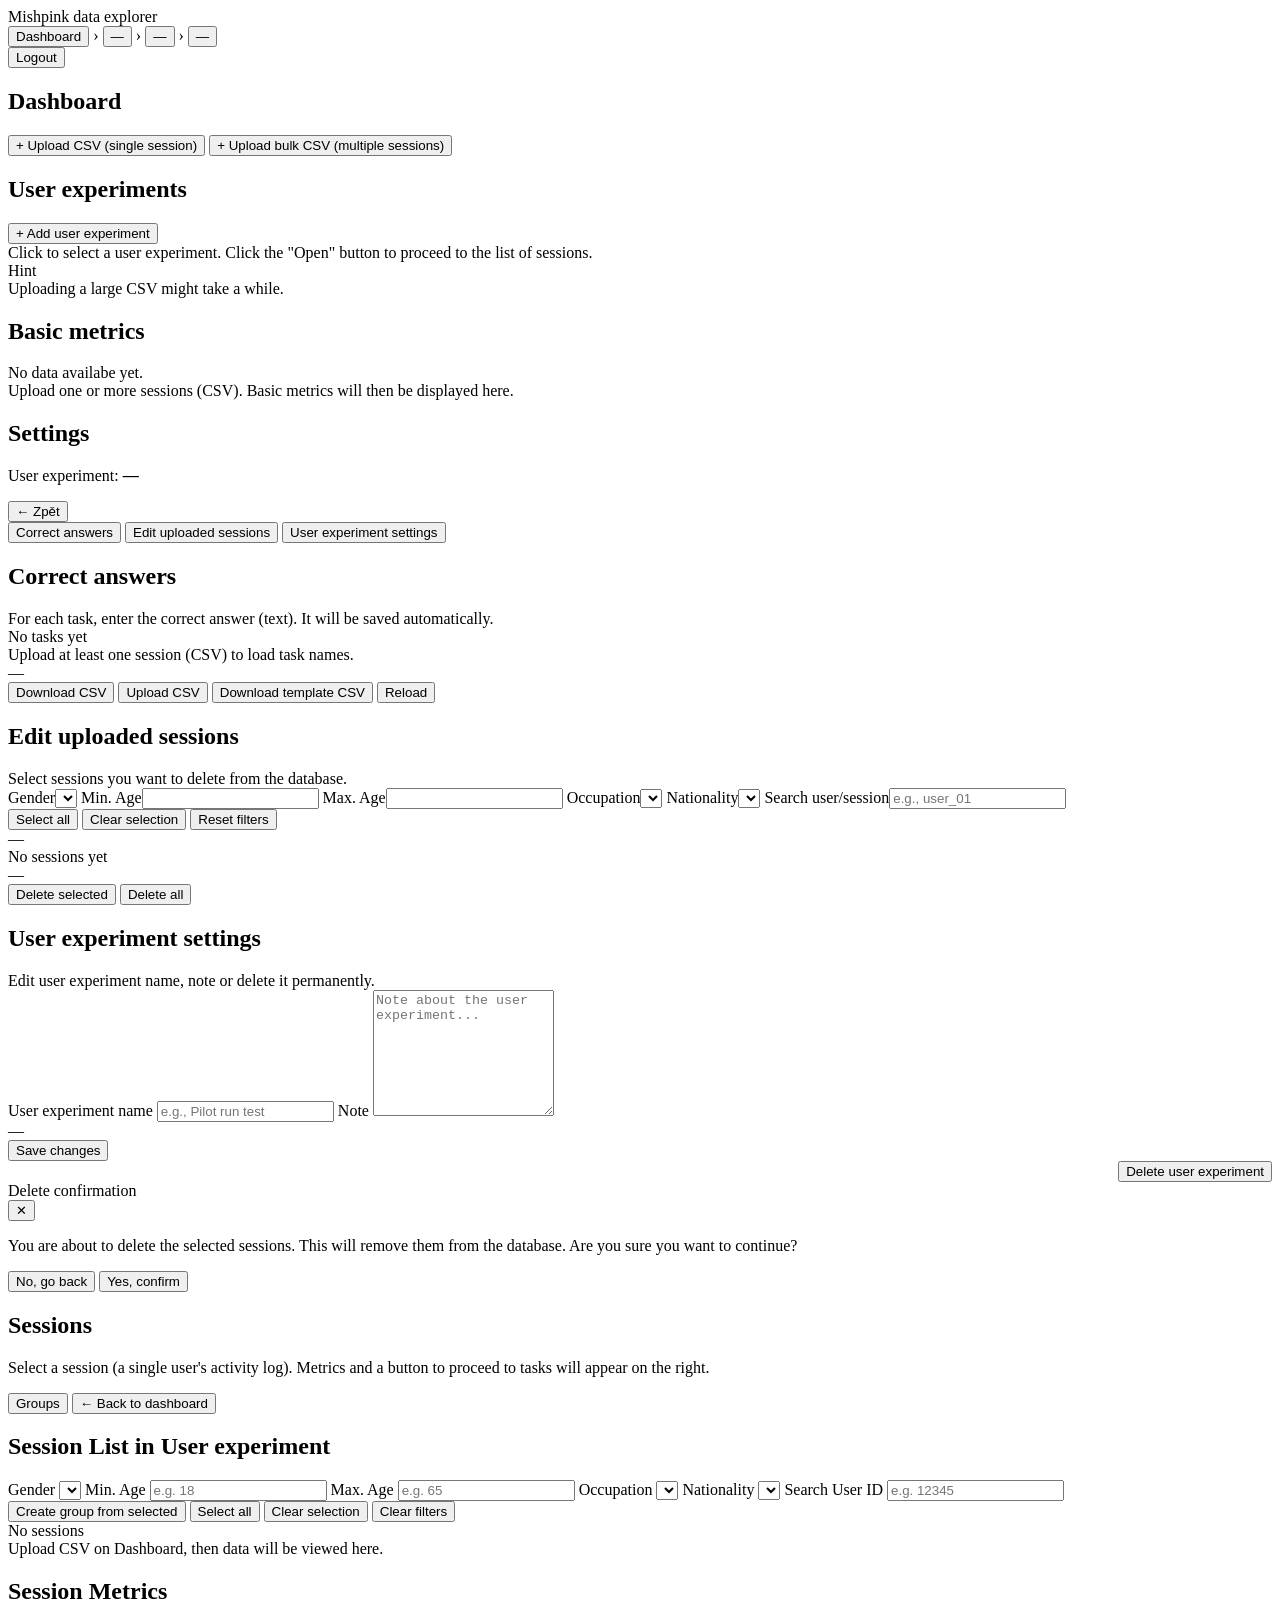
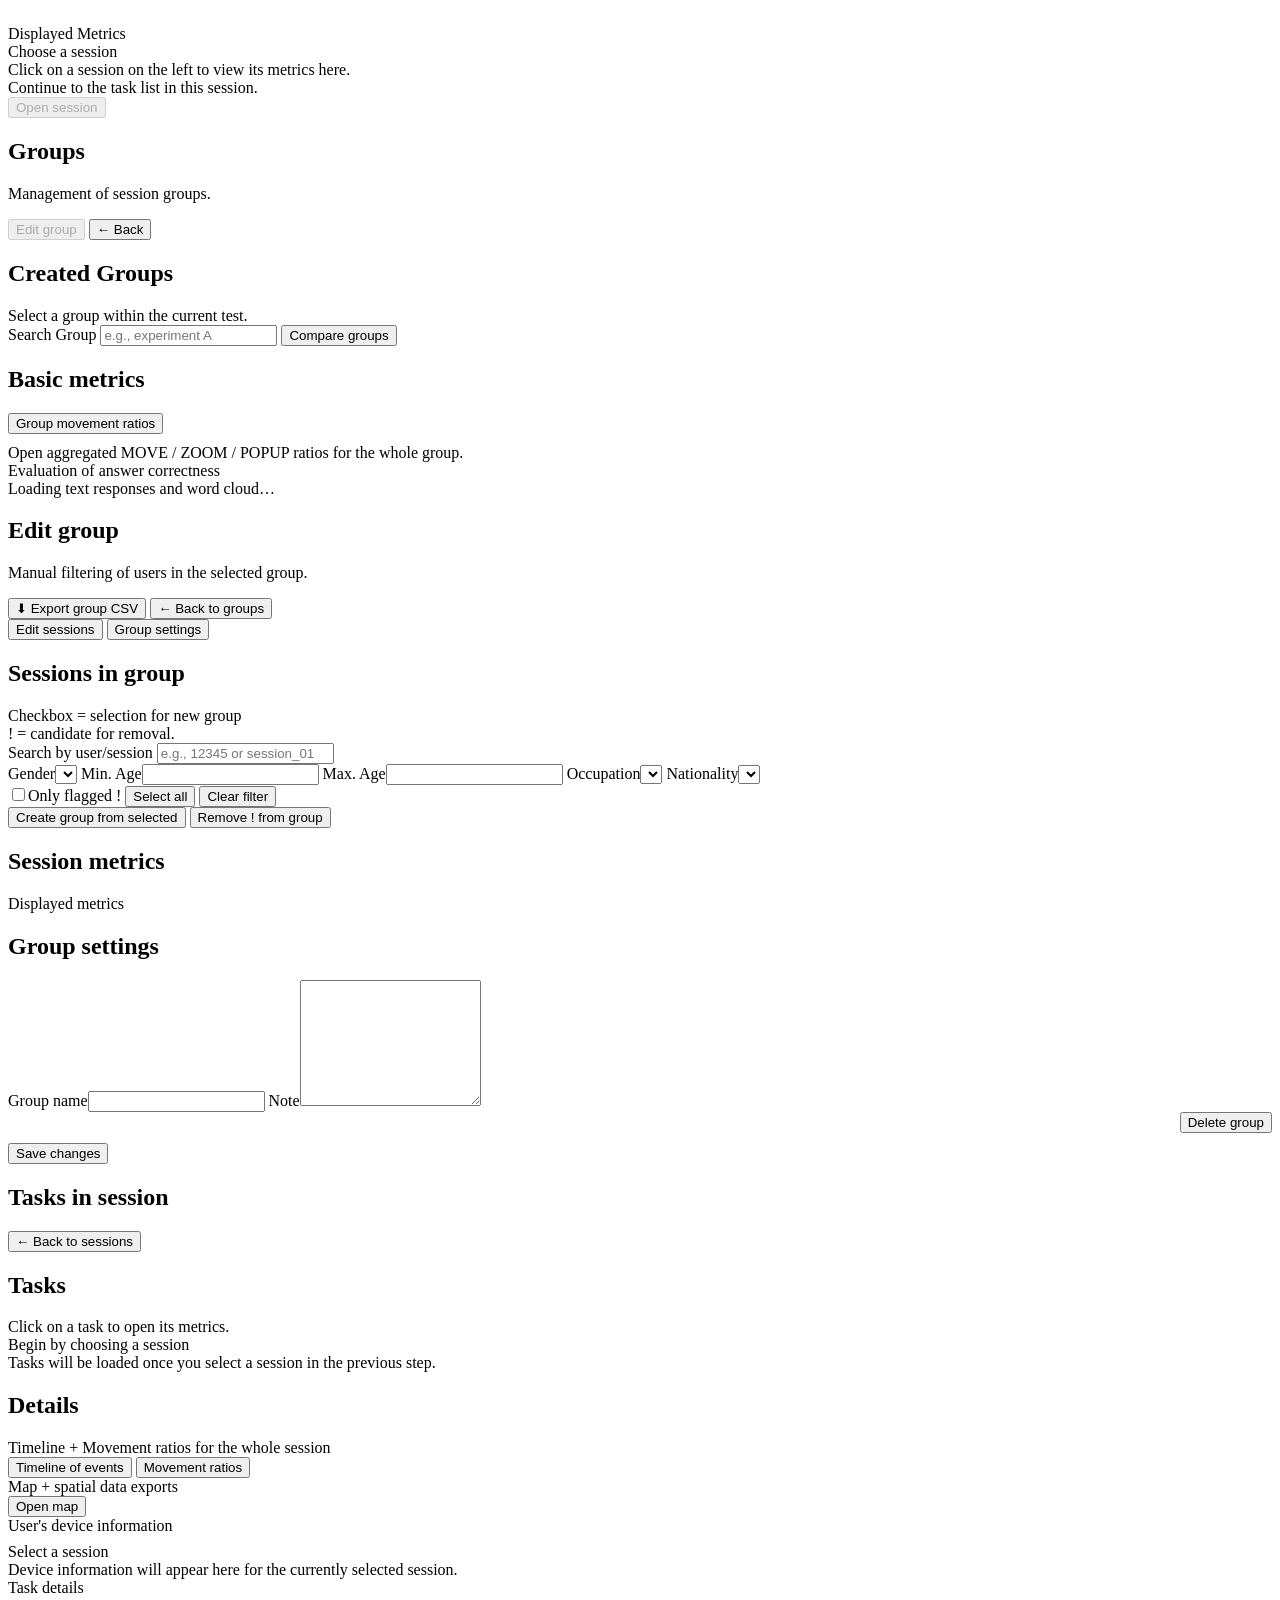
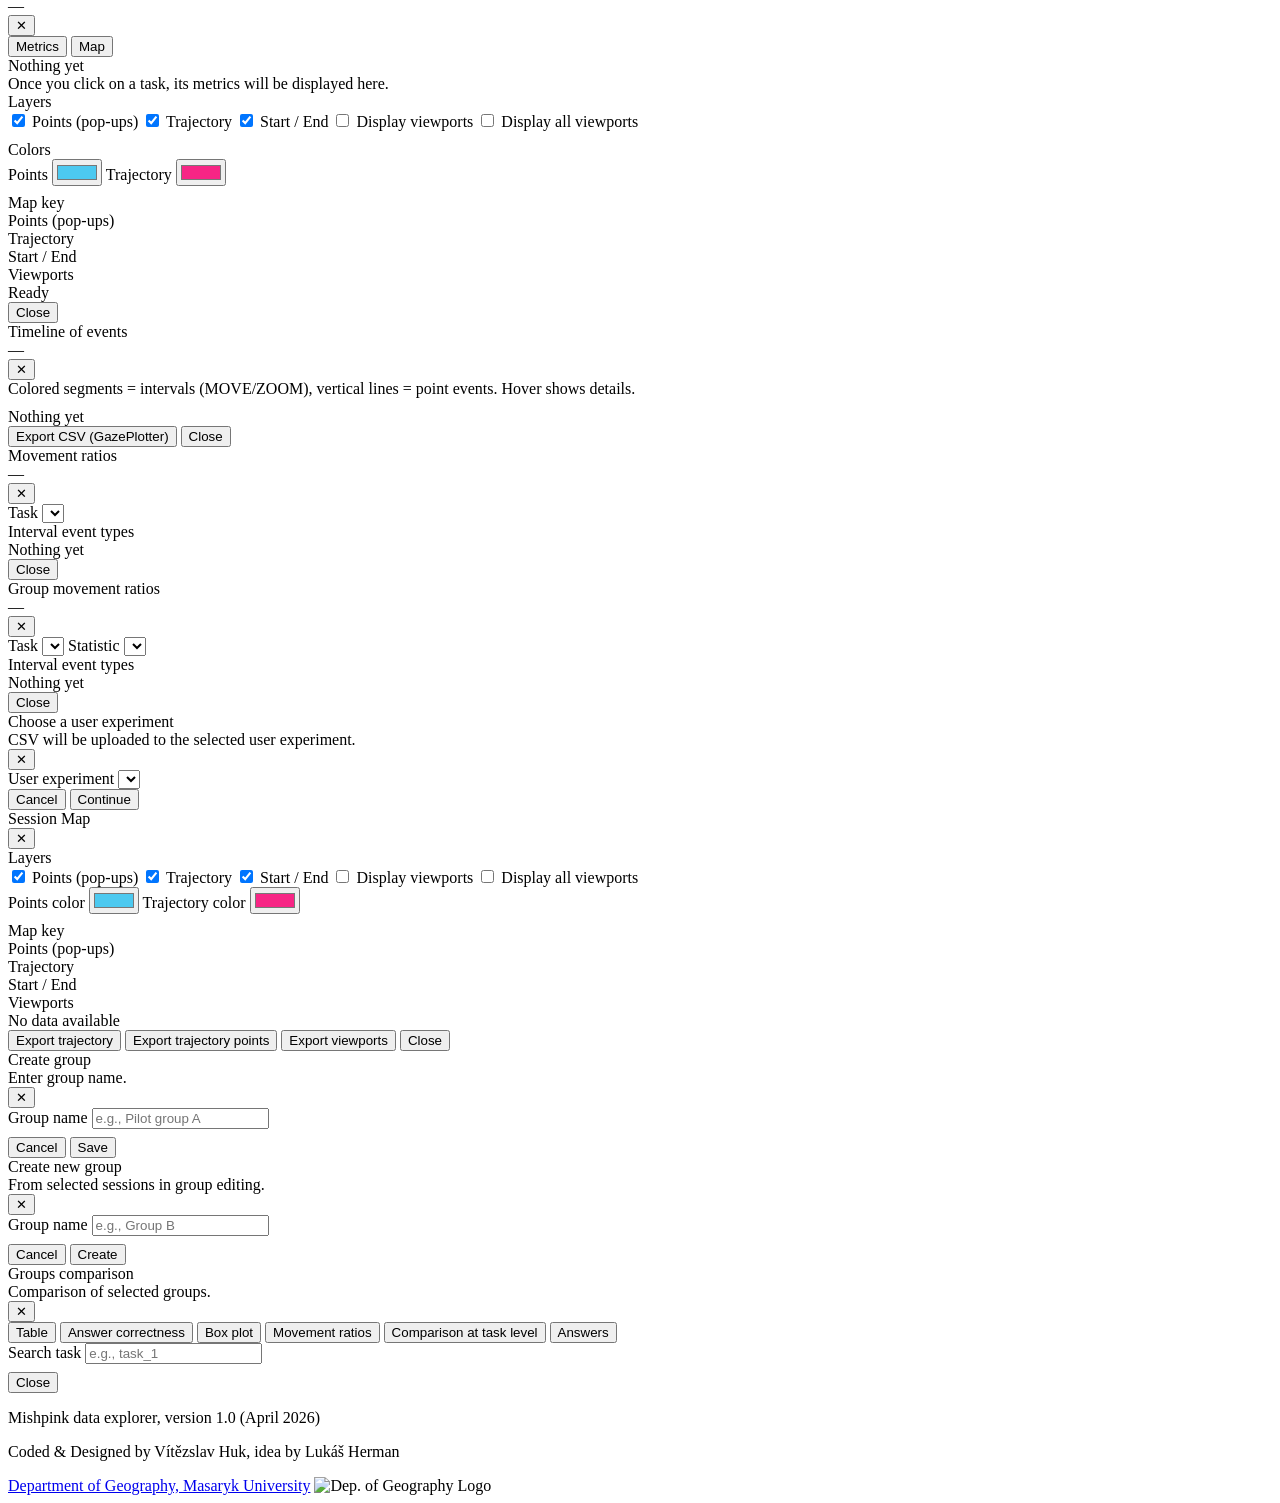
==== web/index.html @ 5d8e417a "`Added task visibility toggle and improved chart rendering`" ====
<!doctype html>
<html lang="en">

<head>
  <meta charset="utf-8" />
  <meta name="viewport" content="width=device-width,initial-scale=1" />
  <title>Mishpink data explorer</title>
  <link rel="stylesheet" href="/static/styles.css?v=43" />
  <link rel="stylesheet" href="https://unpkg.com/leaflet@1.9.4/dist/leaflet.css"
    integrity="sha256-p4NxAoJBhIIN+hmNHrzRCf9tD/miZyoHS5obTRR9BMY=" crossorigin="" />
</head>

<body>
  <div class="app">

    <!-- TOP BAR -->
    <header class="topbar">
      <div class="topbar-left">
        <div class="brand">
          <span class="brand-dot"></span>
          Mishpink data explorer
        </div>

        <div class="breadcrumb" aria-label="Breadcrumb">
          <button class="crumb crumb-btn" id="crumb-root" type="button">Dashboard</button>
          <span class="crumb-sep hidden" id="crumb-test-sep">›</span>
          <button class="crumb crumb-btn hidden" id="crumb-test" type="button">—</button>
          <span class="crumb-sep hidden" id="crumb-section-sep">›</span>
          <button class="crumb crumb-btn hidden" id="crumb-section" type="button">—</button>
          <span class="crumb-sep hidden" id="crumb-detail-sep">›</span>
          <button class="crumb crumb-btn hidden" id="crumb-detail" type="button">—</button>
        </div>
      </div>

      <div class="topbar-right">
        <button class="btn btn-ghost" id="logoutBtn" type="button" title="Odhlásit se">
          Logout
        </button>
      </div>
    </header>

    <!-- MAIN -->
    <main class="main">

      <!-- PAGE 1: DASHBOARD = TESTY -->
      <section class="page" id="view-dashboard">
        <div class="page-head">
          <div>
            <h1>Dashboard</h1>
            <p class="muted">
              
            </p>
          </div>
          <div class="page-actions dashboard-actions">
            <button class="upload-chip" id="uploadSingleBtn" type="button" title="Upload CSV (session)">
              + Upload CSV (single session)
            </button>
            <button class="upload-chip" id="uploadBulkBtn" type="button" title="Upload bulk CSV">
              + Upload bulk CSV (multiple sessions)
            </button>
            <input id="csvInput" type="file" accept=".csv" hidden />
            <input id="bulkCsvInput" type="file" accept=".csv" hidden />
          </div>
        </div>

        <div class="layout-2">
          <!-- LEFT: TEST LIST -->
          <section class="card dashboard-tests-card">
            <div class="card-head">
              <div class="row" style="align-items:center;">
                <h2>User experiments</h2>
                <button class="btn btn-ghost" id="addTestBtn" type="button">+ Add user experiment</button>
              </div>
              <div class="muted small">Click to select a user experiment. Click the "Open" button to proceed to the list of sessions.</div>
            </div>

            <div class="list" id="testsList"></div>

            <div class="hint">
              <div class="hint-title">Hint</div>
              <div class="muted small">
                Uploading a large CSV might take a while.
              </div>
              <div id="uploadStatus" class="muted small" style="margin-top:8px;"></div>
            </div>
          </section>

          <!-- Basic metrics -->
          <section class="card">
            <div class="card-head">
              <h2>Basic metrics</h2>
              <div class="muted small">
              </div>
            </div>

            <div class="metrics" id="testAggMetrics">
              <div class="empty">
                <div class="empty-title">No data availabe yet.</div>
                <div class="muted small">
                  Upload one or more sessions (CSV). Basic metrics will then be displayed here.
                </div>
              </div>
            </div>
          </section>
        </div>
      </section>

      <!-- PAGE: Settings -->
      <section class="page hidden" id="view-settings">
        <div class="page-head">
          <div>
            <h1>Settings</h1>
            <p class="muted">
              User experiment: <b id="settingsTestName">—</b>
            </p>
          </div>
          <div class="page-actions">
            <button class="btn btn-ghost" id="backFromSettingsBtn" type="button">← Zpět</button>
          </div>
        </div>

        <section class="card">
          <div class="tab-row" id="settingsTabs" role="tablist" aria-label="Nastavení testu">
            <button class="tab-btn is-active" type="button" role="tab" data-tab="answers" aria-selected="true">Correct answers</button>
            <button class="tab-btn" type="button" role="tab" data-tab="sessions" aria-selected="false">Edit uploaded sessions</button>
            <button class="tab-btn" type="button" role="tab" data-tab="user-test" aria-selected="false">User experiment settings</button>
          </div>

          <section class="tab-panel" data-panel="answers">
            <div class="card-head">
              <h2>Correct answers</h2>
              <div class="muted small">
                For each task, enter the correct answer (text). It will be saved automatically.
              </div>
            </div>

          <div class="list" id="settingsTasksList">
              <div class="empty">
                <div class="empty-title">No tasks yet</div>
                <div class="muted small">Upload at least one session (CSV) to load task names.</div>
              </div>
            </div>

            <div class="card-foot foot-split">
              <div class="muted small" id="settingsStatus">—</div>
              <div class="row" style="gap:8px;">
                <button class="btn btn-ghost" id="settingsDownloadAnswersCsvBtn" type="button">Download CSV</button>
                <button class="btn btn-ghost" id="settingsUploadAnswersCsvBtn" type="button">Upload CSV</button>
                <button class="btn btn-ghost" id="settingsDownloadTemplateCsvBtn" type="button">Download template CSV</button>
                <button class="btn btn-ghost" id="settingsReloadBtn" type="button">Reload</button>
              </div>
            </div>
            <input id="settingsAnswersCsvInput" type="file" accept=".csv" hidden />
          </section>

          <section class="tab-panel hidden" data-panel="sessions">
            <div class="card-head">
              <h2>Edit uploaded sessions</h2>
              <div class="muted small">Select sessions you want to delete from the database.</div>
              <div class="filter-panel">
                <div class="filter-grid">
                  <label class="filter-field"><span>Gender</span><select id="settingsSessionFilterGender"></select></label>
                  <label class="filter-field"><span>Min. Age</span><input id="settingsSessionFilterAgeMin" type="number" inputmode="numeric" min="0" /></label>
                  <label class="filter-field"><span>Max. Age</span><input id="settingsSessionFilterAgeMax" type="number" inputmode="numeric" min="0" /></label>
                  <label class="filter-field"><span>Occupation</span><select id="settingsSessionFilterOccupation"></select></label>
                  <label class="filter-field"><span>Nationality</span><select id="settingsSessionFilterNationality"></select></label>
                  <label class="filter-field"><span>Search user/session</span><input id="settingsSessionFilterUserId" type="text" placeholder="e.g., user_01" /></label>
                </div>
                <div class="filter-actions">
                  <button class="btn btn-ghost" id="settingsSelectAllFilteredBtn" type="button">Select all</button>
                  <button class="btn btn-ghost" id="settingsClearSelectionBtn" type="button">Clear selection</button>
                  <button class="btn btn-ghost" id="settingsClearFiltersBtn" type="button">Reset filters</button>
                </div>
                <div class="muted small" id="settingsSessionFilterSummary">—</div>
              </div>
            </div>

            <div class="list" id="settingsSessionsList">
              <div class="empty"><div class="empty-title">No sessions yet</div></div>
            </div>

            <div class="card-foot foot-split">
              <div class="muted small" id="settingsSessionStatus">—</div>
              <div class="row" style="gap:8px;">
                <button class="btn btn-danger" id="settingsDeleteSelectedBtn" type="button">Delete selected</button>
                <button class="btn btn-danger" id="settingsDeleteAllBtn" type="button">Delete all</button>
              </div>
            </div>
          </section>
          <section class="tab-panel hidden" data-panel="user-test">
            <div class="card-head">
              <h2>User experiment settings</h2>
              <div class="muted small">Edit user experiment name, note or delete it permanently.</div>
            </div>

            <div class="filter-panel">
              <label class="filter-field">
                <span>User experiment name</span>
                <input id="settingsUserTestNameInput" type="text" placeholder="e.g., Pilot run test" />
              </label>
              <label class="filter-field">
                <span>Note</span>
                <textarea id="settingsUserTestNoteInput" class="text-area-input" rows="8" placeholder="Note about the user experiment..."></textarea>
              </label>
            </div>

            <div class="card-foot foot-split">
              <div class="muted small" id="settingsUserTestStatus">—</div>
              <button class="btn" id="settingsSaveUserTestBtn" type="button">Save changes</button>
            </div>

            <div class="card-foot" style="display:flex; justify-content:flex-end;">
              <button class="btn btn-danger" id="settingsDeleteUserTestBtn" type="button">Delete user experiment</button>
            </div>
          </section>
        </section>
      </section>
      
      <div class="modal hidden" id="settingsDeleteConfirmModal" role="dialog" aria-modal="true" aria-labelledby="settingsDeleteConfirmTitle">
        <div class="modal-backdrop" id="settingsDeleteConfirmBackdrop"></div>
        <div class="modal-card">
          <div class="modal-head">
            <div>
              <div class="modal-title" id="settingsDeleteConfirmTitle">Delete confirmation</div>
            </div>
            <button class="btn btn-ghost" id="settingsDeleteConfirmCloseBtn" type="button">✕</button>
          </div>
          <div class="modal-body">
            <p id="settingsDeleteConfirmText">You are about to delete the selected sessions. This will remove them from the database. Are you sure you want to continue?</p>
          </div>
          <div class="modal-foot">
            <button class="btn btn-ghost" id="settingsDeleteConfirmCancelBtn" type="button">No, go back</button>
            <button class="btn btn-danger" id="settingsDeleteConfirmOkBtn" type="button">Yes, confirm</button>
          </div>
        </div>
      </div>

      <!-- PAGE 2: SESSIONS LIST FOR SELECTED TEST -->
      <section class="page hidden" id="view-individual">
        <div class="page-head">
          <div>
            <h1>Sessions</h1>
            <p class="muted">
              Select a session (a single user's activity log). Metrics and a button to proceed to tasks will appear on the right.
            </p>
          </div>

          <div class="page-actions">
            <button class="btn" id="openGroupsBtn" type="button">Groups</button>
            <button class="btn btn-ghost" id="backToTestsBtn" type="button">← Back to dashboard</button>
          </div>
        </div>

        <div class="layout-2">

          <!-- LEFT: SESSIONS -->
          <section class="card">
            <div class="card-head">
              <h2>Session List in User experiment</h2>
              <div class="muted small"></div>
              <div class="filter-panel">
                <div class="filter-grid">
                  <label class="filter-field">
                    <span>Gender</span>
                    <select id="sessionFilterGender"></select>
                  </label>
                  <label class="filter-field">
                    <span>Min. Age</span>
                    <input id="sessionFilterAgeMin" type="number" inputmode="numeric" min="0" placeholder="e.g. 18" />
                  </label>
                  <label class="filter-field">
                    <span>Max. Age</span>
                    <input id="sessionFilterAgeMax" type="number" inputmode="numeric" min="0" placeholder="e.g. 65" />
                  </label>
                  <label class="filter-field">
                    <span>Occupation</span>
                    <select id="sessionFilterOccupation"></select>
                  </label>
                  <label class="filter-field">
                    <span>Nationality</span>
                    <select id="sessionFilterNationality"></select>
                  </label>
                  <label class="filter-field">
                    <span>Search User ID</span>
                    <input id="sessionFilterUserId" type="search" placeholder="e.g. 12345" />
                  </label>
                </div>
                <div class="filter-actions">
                  <button class="btn" id="createGroupBtn" type="button">Create group from selected</button>
                  <button class="btn btn-ghost" id="selectFilteredSessionsBtn" type="button">Select all</button>
                  <button class="btn btn-ghost" id="clearSessionSelectionBtn" type="button">Clear selection</button>
                  <button class="btn btn-ghost" id="clearSessionFiltersBtn" type="button">Clear filters</button>
                  <div class="muted small" id="sessionFilterSummary"></div>
                </div>
              </div>
            </div>

            <div class="list" id="sessionsList">
              <div class="empty">
                <div class="empty-title">No sessions</div>
                <div class="muted small">Upload CSV on Dashboard, then data will be viewed here.</div>
              </div>
            </div>
          </section>

          <!-- RIGHT: SESSION METRICS -->
          <section class="card">
            <div class="card-head">
              <h2>Session Metrics</h2>
              <div class="muted small"></div>
            </div>

            <div class="filter-field" id="sessionMetricsField">
              <span>Displayed Metrics</span>
              <div id="sessionMetricsPicker" class="chip-picker"></div>
            </div>

            <div class="metrics" id="sessionMetrics">
              <div class="empty">
                <div class="empty-title">Choose a session</div>
                <div class="muted small">Click on a session on the left to view its metrics here.</div>
              </div>
            </div>

            <div class="card-foot foot-split">
              <div class="muted small">Continue to the task list in this session.</div>
              <button class="btn" id="openSessionBtn" type="button" disabled>Open session</button>
            </div>
          </section>
        </div>
      </section>

      <section class="page hidden" id="view-groups">
        <div class="page-head">
          <div>
            <h1>Groups</h1>
            <p class="muted">Management of session groups.</p>
          </div>
          <div class="page-actions">
            <button class="btn" id="editGroupBtn" type="button" disabled>Edit group</button>
            <button class="btn btn-ghost" id="backFromGroupsBtn" type="button">← Back</button>
          </div>
        </div>

        <div class="layout-2">
          <section class="card">
            <div class="card-head">
              <h2>Created Groups</h2>
              <div class="muted small">Select a group within the current test.</div>
              <div class="row" style="align-items:end; gap:10px;">
                <label class="filter-field" style="flex:1; margin:0;">
                  <span>Search Group</span>
                  <input id="groupsSearchInput" type="search" placeholder="e.g., experiment A" />
                </label>
                <button class="btn" id="openGroupsCompareBtn" type="button">Compare groups</button>
              </div>
            </div>
            <div class="list" id="groupsList"></div>
          </section>

          <section class="card">
            <div class="card-head">
              <h2>Basic metrics</h2>
              <div class="muted small"></div>
            </div>
            <div class="stack">
              <div class="placeholder-box hidden" id="groupUsersPanel">
                <div class="row" style="justify-content:space-between; align-items:center; margin-bottom:10px;">
                  <button class="btn btn-ghost" id="openGroupMovementRatiosBtn" type="button">Group movement ratios</button>
                </div>
                <div class="muted small">Open aggregated MOVE / ZOOM / POPUP ratios for the whole group.</div>
              </div>
              <div class="placeholder-box hidden" id="groupTimeStatsPanel"></div>
              <div class="placeholder-box hidden" id="groupCountsStatsPanel"></div>
              <div class="placeholder-box hidden" id="groupAnswersPanel">
                <div class="title">Evaluation of answer correctness</div>
                 <div class="muted small">Loading text responses and word cloud…</div>
              </div>
              <div class="placeholder-box hidden" id="groupSocioPanel"></div>
            </div>
          </section>
        </div>
      </section>

      <section class="page hidden" id="view-group-edit">
        <div class="page-head">
          <div>
            <h1>Edit group</h1>
            <p class="muted" id="groupEditPageSubtitle">Manual filtering of users in the selected group.</p>
          </div>
          <div class="page-actions">
            <button class="btn btn-strong" id="groupEditExportCsvBtn" type="button">⬇ Export group CSV</button>
            <button class="btn btn-ghost" id="backFromGroupEditBtn" type="button">← Back to groups</button>
          </div>
        </div>

        <div class="tab-row" id="groupEditTabs" role="tablist" aria-label="Edit group" style="margin-bottom:12px;">
          <button class="tab-btn is-active" type="button" role="tab" data-tab="sessions">Edit sessions</button>
          <button class="tab-btn" type="button" role="tab" data-tab="settings">Group settings</button>
        </div>

        <section data-group-edit-panel="sessions">
          <div class="layout-2">
            <section class="card">
              <div class="card-head">
                <h2>Sessions in group</h2>
                <div class="muted small">Checkbox = selection for new group</div>
                <div class="muted small">! = candidate for removal.</div>
              </div>
              <div class="filter-panel">
                <label class="filter-field">
                  <span>Search by user/session</span>
                  <input id="groupEditSearchInput" type="search" placeholder="e.g., 12345 or session_01" />
                </label>
                <div class="filter-grid">
                  <label class="filter-field"><span>Gender</span><select id="groupEditFilterGender"></select></label>
                  <label class="filter-field"><span>Min. Age</span><input id="groupEditFilterAgeMin" type="number" min="0" /></label>
                  <label class="filter-field"><span>Max. Age</span><input id="groupEditFilterAgeMax" type="number" min="0" /></label>
                  <label class="filter-field"><span>Occupation</span><select id="groupEditFilterOccupation"></select></label>
                  <label class="filter-field"><span>Nationality</span><select id="groupEditFilterNationality"></select></label>
                </div>
                <div class="filter-actions">
                  <label class="row" style="gap:6px;"><input id="groupEditOnlyFlagged" type="checkbox" />Only flagged !</label>
                  <button class="btn btn-ghost" id="groupEditSelectAllBtn" type="button">Select all</button>
                  <button class="btn btn-ghost" id="groupEditClearFiltersBtn" type="button">Clear filter</button>
                  <div class="muted small" id="groupEditSummary"></div>
                </div>
              </div>
              <div class="list" id="groupEditSessionsList"></div>
              <div class="card-foot foot-split">
                <button class="btn" id="groupEditCreateGroupFromSelectedBtn" type="button">Create group from selected</button>
                <button class="btn btn-danger" id="groupEditDeleteFlaggedBtn" type="button">Remove ! from group</button>
              </div>
            </section>

            <section class="card">
              <div class="card-head">
                <h2>Session metrics</h2>
                <div class="muted small"></div>
              </div>
              <div class="filter-field" id="groupEditMetricsField">
                <span>Displayed metrics</span>
                <div id="groupEditMetricsPicker" class="chip-picker"></div>
              </div>
              <div class="metrics" id="groupEditSessionMetrics"></div>
            </section>
          </div>
        </section>

        <section class="hidden" data-group-edit-panel="settings">
          <section class="card">
            <div class="card-head"><h2>Group settings</h2></div>
            <div class="filter-panel">
              <label class="filter-field"><span>Group name</span><input id="groupEditNameInput" type="text" /></label>
              <label class="filter-field"><span>Note</span><textarea id="groupEditNoteInput" class="text-area-input" rows="8"></textarea></label>
              <div style="display:flex; justify-content:flex-end;"><button class="btn btn-danger" id="deleteGroupBtn" type="button">Delete group</button></div>
            </div>
          </section>
        </section>
        <div class="row" style="justify-content:space-between; margin-top:10px;">
          <div class="muted small" id="groupEditStatus"></div>
          <button class="btn" id="saveGroupEditBtn" type="button">Save changes</button>
        </div>
      </section>

      <!-- PAGE 3: TASKS LIST FOR SELECTED SESSION -->
      <section class="page hidden" id="view-group">
        <div class="page-head">
          <div>
            <h1>Tasks in session</h1>
            <p class="muted">
            </p>
          </div>

          <div class="page-actions">
            <button class="btn btn-ghost" id="backToSessionsBtn" type="button">← Back to sessions</button>
          </div>
        </div>

        <div class="layout-2">

          <!-- LEFT: TASKS -->
          <section class="card">
            <div class="card-head">
              <h2>Tasks</h2>
              <div class="muted small">Click on a task to open its metrics.</div>
            </div>

            <div class="list" id="tasksList">
              <div class="empty">
                <div class="empty-title">Begin by choosing a session</div>
                <div class="muted small">Tasks will be loaded once you select a session in the previous step.</div>
              </div>
            </div>
          </section>

          <!-- RIGHT: PLACEHOLDERS FOR FUTURE -->
          <section class="card">
            <div class="card-head">
              <h2>Details</h2>
              <div class="muted small"></div>
            </div>

            <div class="stack">
              <!-- ADDITIVE: button to open timeline -->
              <div class="placeholder-box">
                <div class="row" style="justify-content:space-between; align-items:center; gap:12px;">
                  <div class="muted small">Timeline + Movement ratios for the whole session</div>
                  <div class="row" style="gap:8px; flex-wrap:wrap;">
                    <button class="btn" id="openTimelineBtn" type="button">Timeline of events</button>
                    <button class="btn" id="openIntervalRatiosBtn" type="button">Movement ratios</button>
                  </div>
                </div>
              </div>

              <div class="placeholder-box">
                <div class="row" style="justify-content:space-between; align-items:center; gap:12px; flex-wrap:wrap;">
                  <div class="muted small">Map + spatial data exports</div>
                  <button class="btn" id="openMapModalBtn" type="button">Open map</button>
                </div>
              </div>
              <div class="placeholder-box">
                <div class="row" style="justify-content:space-between; align-items:center; gap:12px; margin-bottom:8px;">
                  <div class="title">User's device information</div>
                </div>
                <div id="sessionDeviceInfoPanel" class="metrics">
                  <div class="empty">
                    <div class="empty-title">Select a session</div>
                    <div class="muted small">Device information will appear here for the currently selected session.</div>
                  </div>
                </div>
              </div>
            </div>
          </section>
        </div>
      </section>

    </main>

    <!-- TASK METRICS MODAL (pop-up) -->
    <div class="modal hidden" id="taskMetricsModal" role="dialog" aria-modal="true" aria-labelledby="taskModalTitle">
      <div class="modal-backdrop"></div>

      <div class="modal-card">
        <div class="modal-head">
          <div>
            <div class="modal-title" id="taskModalTitle">Task details</div>
            <div class="muted small" id="taskModalSubtitle">—</div>
          </div>
          <button class="icon-btn" id="closeTaskModalBtn" type="button" aria-label="Close">✕</button>
        </div>

        <div class="modal-body">
          <div class="tab-row" id="taskModalTabs" role="tablist" aria-label="Task details">
            <button class="tab-btn is-active" type="button" role="tab" data-tab="metrics" aria-selected="true">Metrics</button>
            <button class="tab-btn" type="button" role="tab" data-tab="map" aria-selected="false">Map</button>
          </div>

          <section class="tab-panel" data-panel="metrics">
            <div class="metrics" id="taskModalMetrics">
              <div class="empty">
                <div class="empty-title">Nothing yet</div>
                <div class="muted small">Once you click on a task, its metrics will be displayed here.</div>
              </div>
            </div>
          </section>

          <section class="tab-panel hidden" data-panel="map">
            <div class="map-layout">
              <section class="map-sidebar">
                <div class="map-panel-title">Layers</div>

                <div class="map-option-grid">
                  <label class="map-option-row" for="taskMapShowPoints">
                    <input id="taskMapShowPoints" type="checkbox" checked />
                    <span>Points (pop-ups)</span>
                  </label>
                  <label class="map-option-row" for="taskMapShowTrajectory">
                    <input id="taskMapShowTrajectory" type="checkbox" checked />
                    <span>Trajectory</span>
                  </label>
                  <label class="map-option-row" for="taskMapShowEndpoints">
                    <input id="taskMapShowEndpoints" type="checkbox" checked />
                    <span>Start / End</span>
                  </label>
                  <label class="map-option-row" for="taskMapShowViewportRects">
                    <input id="taskMapShowViewportRects" type="checkbox" />
                    <span>Display viewports</span>
                  </label>
                  <label class="map-option-row" for="taskMapShowAllViewportRects">
                    <input id="taskMapShowAllViewportRects" type="checkbox" />
                    <span>Display all viewports</span>
                  </label>
                </div>

                <div class="map-panel-title" style="margin-top:10px;">Colors</div>
                <div class="map-option-grid">
                  <label class="filter-field" for="taskMapPointsColorInput">
                    <span>Points</span>
                    <input id="taskMapPointsColorInput" type="color" value="#4cc9f0" />
                  </label>
                  <label class="filter-field" for="taskMapLineColorInput">
                    <span>Trajectory</span>
                    <input id="taskMapLineColorInput" type="color" value="#f72585" />
                  </label>
                </div>

                <div class="map-panel-title" style="margin-top:8px;">Map key</div>
                <div class="map-legend" id="taskMapLegend">
                  <div class="map-legend-row">
                    <span class="map-legend-swatch" id="taskMapLegendPointSwatch"></span>
                    <span>Points (pop-ups)</span>
                  </div>
                  <div class="map-legend-row">
                    <span class="map-legend-line" id="taskMapLegendLineSwatch"></span>
                    <span>Trajectory</span>
                  </div>
                  <div class="map-legend-row">
                    <span class="map-legend-swatch map-legend-swatch-endpoint" id="taskMapLegendEndpointSwatch"></span>
                    <span>Start / End</span>
                  </div>
                  <div class="map-legend-row">
                    <span class="map-legend-swatch" id="taskMapLegendViewportSwatch" style="background:#ff7800;"></span>
                    <span>Viewports</span>
                  </div>
                </div>

                <div class="empty" id="taskMapDataPlaceholder">
                  <div class="empty-title">Ready</div>
                  <div class="muted small"></div>
                </div>
              </section>

              <section class="map-canvas-wrap">
                <div id="taskLeafletMap" class="leaflet-map-canvas" aria-label="Interactive task map"></div>
              </section>
            </div>
          </section>
        </div>

        <div class="modal-foot">
          <button class="btn btn-ghost" id="closeTaskModalBtn2" type="button">Close</button>
        </div>
      </div>
    </div>

    <!-- NEW: TIMELINE MODAL -->
    <div class="modal hidden" id="timelineModal" role="dialog" aria-modal="true" aria-labelledby="timelineModalTitle">
      <div class="modal-backdrop" id="timelineModalBackdrop"></div>

      <div class="modal-card" style="width:min(1200px, 94vw);">
        <div class="modal-head">
          <div>
            <div class="modal-title" id="timelineModalTitle">Timeline of events</div>
            <div class="muted small" id="timelineModalSubtitle">—</div>
          </div>
          <button class="icon-btn" id="closeTimelineBtn" type="button" aria-label="Close">✕</button>
        </div>

        <div class="modal-body">
          <div class="muted small" style="margin-bottom:10px;">
            Colored segments = intervals (MOVE/ZOOM), vertical lines = point events. Hover shows details.
          </div>

          <div id="timelineContent">
            <div class="empty">
              <div class="empty-title">Nothing yet</div>
              <div class="muted small"></div>
            </div>
          </div>
        </div>

        <div class="modal-foot">
          <button class="btn" id="exportTimelineCsvBtn" type="button">Export CSV (GazePlotter)</button>
          <button class="btn btn-ghost" id="closeTimelineBtn2" type="button">Close</button>
        </div>
      </div>
    </div>

    <div class="modal hidden" id="intervalRatiosModal" role="dialog" aria-modal="true" aria-labelledby="intervalRatiosModalTitle">
      <div class="modal-backdrop" id="intervalRatiosModalBackdrop"></div>

      <div class="modal-card" style="width:min(980px, 94vw);">
        <div class="modal-head">
          <div>
            <div class="modal-title" id="intervalRatiosModalTitle">Movement ratios</div>
            <div class="muted small" id="intervalRatiosModalSubtitle">—</div>
          </div>
          <button class="icon-btn" id="closeIntervalRatiosBtn" type="button" aria-label="Close">✕</button>
        </div>

        <div class="modal-body">
          <div class="interval-ratios-controls">
            <label class="filter-field" for="intervalRatiosTaskSelect">
              <span>Task</span>
              <select id="intervalRatiosTaskSelect"></select>
            </label>
            <div class="filter-field">
              <span>Interval event types</span>
              <div class="interval-ratios-toggle-list" id="intervalRatiosEventToggles"></div>
            </div>
          </div>

          <div id="intervalRatiosContent">
            <div class="empty">
              <div class="empty-title">Nothing yet</div>
              <div class="muted small"></div>
            </div>
          </div>
        </div>

        <div class="modal-foot">
          <button class="btn btn-ghost" id="closeIntervalRatiosBtn2" type="button">Close</button>
        </div>
      </div>
    </div>

    <div class="modal hidden" id="groupMovementRatiosModal" role="dialog" aria-modal="true" aria-labelledby="groupMovementRatiosModalTitle">
      <div class="modal-backdrop" id="groupMovementRatiosModalBackdrop"></div>

      <div class="modal-card" style="width:min(980px, 94vw);">
        <div class="modal-head">
          <div>
            <div class="modal-title" id="groupMovementRatiosModalTitle">Group movement ratios</div>
            <div class="muted small" id="groupMovementRatiosModalSubtitle">—</div>
          </div>
          <button class="icon-btn" id="closeGroupMovementRatiosBtn" type="button" aria-label="Close">✕</button>
        </div>

        <div class="modal-body">
          <div class="interval-ratios-controls interval-ratios-controls--group">
            <label class="filter-field" for="groupMovementRatiosTaskSelect">
              <span>Task</span>
              <select id="groupMovementRatiosTaskSelect"></select>
            </label>
            <label class="filter-field" for="groupMovementRatiosStatisticSelect">
              <span>Statistic</span>
              <select id="groupMovementRatiosStatisticSelect"></select>
            </label>
            <div class="filter-field">
              <span>Interval event types</span>
              <div class="interval-ratios-toggle-list" id="groupMovementRatiosEventToggles"></div>
            </div>
          </div>

          <div id="groupMovementRatiosContent">
            <div class="empty">
              <div class="empty-title">Nothing yet</div>
              <div class="muted small"></div>
            </div>
          </div>
        </div>

        <div class="modal-foot">
          <button class="btn btn-ghost" id="closeGroupMovementRatiosBtn2" type="button">Close</button>
        </div>
      </div>
    </div>

    <div class="modal hidden" id="uploadTestModal" role="dialog" aria-modal="true" aria-labelledby="uploadTestTitle">
      <div class="modal-backdrop" id="uploadTestModalBackdrop"></div>

      <div class="modal-card">
        <div class="modal-head">
          <div>
            <div class="modal-title" id="uploadTestTitle">Choose a user experiment</div>
            <div class="muted small">CSV will be uploaded to the selected user experiment.</div>
          </div>
          <button class="icon-btn" id="closeUploadTestBtn" type="button" aria-label="Close">✕</button>
        </div>

        <div class="modal-body">
          <label class="filter-field" style="gap:6px;">
            <span>User experiment</span>
            <select id="uploadTestSelect"></select>
          </label>
        </div>

        <div class="modal-foot">
          <button class="btn btn-ghost" id="cancelUploadTestBtn" type="button">Cancel</button>
          <button class="btn" id="confirmUploadTestBtn" type="button">Continue</button>
        </div>
      </div>
    </div>
  </div>

  <div class="modal hidden" id="sessionMapModal" role="dialog" aria-modal="true" aria-labelledby="sessionMapModalTitle">
    <div class="modal-backdrop" id="sessionMapModalBackdrop"></div>
    <div class="modal-card map-modal-card">
      <div class="modal-head">
        <div>
          <div class="modal-title" id="sessionMapModalTitle">Session Map</div>
          <div class="muted small" id="sessionMapModalSubtitle"></div>
        </div>
        <button class="icon-btn" id="closeSessionMapBtn" type="button" aria-label="Close">✕</button>
      </div>

      <div class="modal-body map-modal-body">
        <div class="map-layout">
          <section class="map-sidebar">
            <div class="map-panel-title">Layers</div>

            <div class="map-option-grid">
              <label class="map-option-row" for="mapShowPoints">
                <input id="mapShowPoints" type="checkbox" checked />
                <span>Points (pop-ups)</span>
              </label>
              <label class="map-option-row" for="mapShowTrajectory">
                <input id="mapShowTrajectory" type="checkbox" checked />
                <span>Trajectory</span>
              </label>
              <label class="map-option-row" for="mapShowEndpoints">
                <input id="mapShowEndpoints" type="checkbox" checked />
                <span>Start / End</span>
              </label>
              <label class="map-option-row" for="mapShowViewportRects">
                <input id="mapShowViewportRects" type="checkbox" />
                <span>Display viewports</span>
              </label>
              <label class="map-option-row" for="mapShowAllViewportRects">
                <input id="mapShowAllViewportRects" type="checkbox" />
                <span>Display all viewports</span>
              </label>
            </div>

            <div class="map-option-grid">
              <label class="filter-field" for="mapPointsColorInput">
                <span>Points color</span>
                <input id="mapPointsColorInput" type="color" value="#4cc9f0" />
              </label>
              <label class="filter-field" for="mapLineColorInput">
                <span>Trajectory color</span>
                <input id="mapLineColorInput" type="color" value="#f72585" />
              </label>
            </div>

            <div class="map-panel-title" style="margin-top:8px;">Map key</div>
            <div class="map-legend" id="sessionMapLegend">
              <div class="map-legend-row">
                <span class="map-legend-swatch" id="mapLegendPointSwatch"></span>
                <span>Points (pop-ups)</span>
              </div>
              <div class="map-legend-row">
                <span class="map-legend-line" id="mapLegendLineSwatch"></span>
                <span>Trajectory</span>
              </div>
              <div class="map-legend-row">
                <span class="map-legend-swatch map-legend-swatch-endpoint" id="mapLegendEndpointSwatch"></span>
                <span>Start / End</span>
              </div>
              <div class="map-legend-row">
                <span class="map-legend-swatch" id="mapLegendViewportSwatch" style="background:#ff7800;"></span>
                <span>Viewports</span>
              </div>
            </div>

            <div class="empty" id="mapDataPlaceholder">
              <div class="empty-title">No data available</div>
              <div class="muted small"></div>
            </div>
          </section>

          <section class="map-canvas-wrap">
            <div id="sessionLeafletMap" class="leaflet-map-canvas" aria-label="Interactive session map"></div>
          </section>
        </div>
      </div>

      <div class="modal-foot modal-foot-session-map">
        <button class="btn btn-ghost" id="exportSessionTrajectoryBtn" type="button">Export trajectory</button>
        <button class="btn btn-ghost" id="exportSessionTrajectoryPointsBtn" type="button">Export trajectory points</button>
        <button class="btn btn-ghost" id="exportSessionViewportsBtn" type="button">Export viewports</button>
        <button class="btn btn-ghost" id="closeSessionMapBtn2" type="button">Close</button>
      </div>
    </div>
  </div>

  <div class="modal hidden" id="groupCreateModal" role="dialog" aria-modal="true" aria-labelledby="groupCreateTitle">
    <div class="modal-backdrop" id="groupCreateBackdrop"></div>
    <div class="modal-card">
      <div class="modal-head">
        <div>
          <div class="modal-title" id="groupCreateTitle">Create group</div>
          <div class="muted small">Enter group name.</div>
        </div>
        <button class="icon-btn" id="closeGroupCreateBtn" type="button" aria-label="Close">✕</button>
      </div>
      <div class="modal-body">
        <label class="filter-field">
          <span>Group name</span>
          <input id="groupNameInput" type="text" placeholder="e.g., Pilot group A" />
        </label>
        <div class="muted small" id="groupCreateStatus" style="margin-top:8px;"></div>
      </div>
      <div class="modal-foot">
        <button class="btn btn-ghost" id="cancelGroupCreateBtn" type="button">Cancel</button>
        <button class="btn" id="saveGroupBtn" type="button">Save</button>
      </div>
    </div>
  </div>

  <div class="modal hidden" id="groupSplitModal" role="dialog" aria-modal="true" aria-labelledby="groupSplitTitle">
    <div class="modal-backdrop" id="groupSplitBackdrop"></div>
    <div class="modal-card">
      <div class="modal-head">
        <div>
          <div class="modal-title" id="groupSplitTitle">Create new group</div>
          <div class="muted small" id="groupSplitSubtitle">From selected sessions in group editing.</div>
        </div>
        <button class="icon-btn" id="closeGroupSplitBtn" type="button" aria-label="Close">✕</button>
      </div>
      <div class="modal-body">
        <label class="filter-field">
          <span>Group name</span>
          <input id="groupSplitNameInput" type="text" placeholder="e.g., Group B" />
        </label>
        <div class="muted small" id="groupSplitStatus" style="margin-top:8px;"></div>
      </div>
      <div class="modal-foot">
        <button class="btn btn-ghost" id="cancelGroupSplitBtn" type="button">Cancel</button>
        <button class="btn" id="confirmGroupSplitBtn" type="button">Create</button>
      </div>
    </div>
  </div>

  <div class="modal hidden groups-compare-modal" id="groupsCompareModal" role="dialog" aria-modal="true"
    aria-labelledby="groupsCompareTitle">
    <div class="modal-backdrop" id="groupsCompareBackdrop"></div>
    <div class="modal-card compare-modal-card" style="width:min(1180px, 96vw);">
      <div class="modal-head">
        <div>
          <div class="modal-title" id="groupsCompareTitle">Groups comparison</div>
          <div class="muted small" id="groupsCompareSubtitle">Comparison of selected groups.</div>
        </div>
        <button class="icon-btn" id="closeGroupsCompareBtn" type="button" aria-label="Close">✕</button>
      </div>
      <div class="modal-body">
        <div class="tab-row" id="groupsCompareTabs" role="tablist" aria-label="Groups comparison">
          <button class="tab-btn is-active" type="button" role="tab" data-tab="summary">Table</button>
          <button class="tab-btn" type="button" role="tab" data-tab="chart">Answer correctness</button>
          <button class="tab-btn" type="button" role="tab" data-tab="boxplot">Box plot</button>
          <button class="tab-btn" type="button" role="tab" data-tab="movement">Movement ratios</button>
          <button class="tab-btn" type="button" role="tab" data-tab="task">Comparison at task level</button>
          <button class="tab-btn" type="button" role="tab" data-tab="answers">Answers</button>
        </div>

        <section class="tab-panel" data-panel="summary">
          <div id="groupsCompareTableWrap"></div>
        </section>

        <section class="tab-panel hidden" data-panel="chart">
          <div id="groupsCompareChartWrap"></div>
        </section>

        <section class="tab-panel hidden" data-panel="boxplot">
          <div id="groupsCompareBoxplotWrap"></div>
        </section>

        <section class="tab-panel hidden" data-panel="movement">
          <div id="groupsCompareMovementWrap"></div>
        </section>

        <section class="tab-panel hidden" data-panel="task">
          <div class="task-compare-layout">
            <div>
              <div class="row" style="gap:8px; align-items:end; margin-bottom:8px;">
                <label class="filter-field" style="flex:1; margin:0;">
                  <span>Search task</span>
                  <input id="groupTaskSearchInput" type="search" placeholder="e.g., task_1" />
                </label>
              </div>
              <div class="list compact-task-list" id="groupTaskList"></div>
            </div>
            <div id="groupTaskCompareTableWrap"></div>
          </div>
        </section>
        <section class="tab-panel hidden" data-panel="answers">
          <div id="groupsCompareWordcloudWrap"></div>
        </section>
      </div>
      <div class="modal-foot">
        <button class="btn btn-ghost" id="closeGroupsCompareBtn2" type="button">Close</button>
      </div>
    </div>
  </div>

  <footer class="app-footer" aria-label="Footer">
    <div class="app-footer-content">
      <p>Mishpink data explorer, version 1.0 (April 2026)</p>
      <p>Coded & Designed by Vítězslav Huk, idea by Lukáš Herman</p>
      <a href="https://geogr.sci.muni.cz" target="_blank" rel="noopener noreferrer">Department of Geography, Masaryk University</a>
      <img src="/static/sci-gu-lg-eng-white-01.png" alt="Dep. of Geography Logo" class="app-footer-logo" />
    </div>
  </footer>

  <script src="https://unpkg.com/leaflet@1.9.4/dist/leaflet.js"
    integrity="sha256-20nQCchB9co0qIjJZRGuk2/Z9VM+kNiyxNV1lvTlZBo=" crossorigin=""></script>
  <script src="/static/app.js?v=63"></script>
</body>

</html>
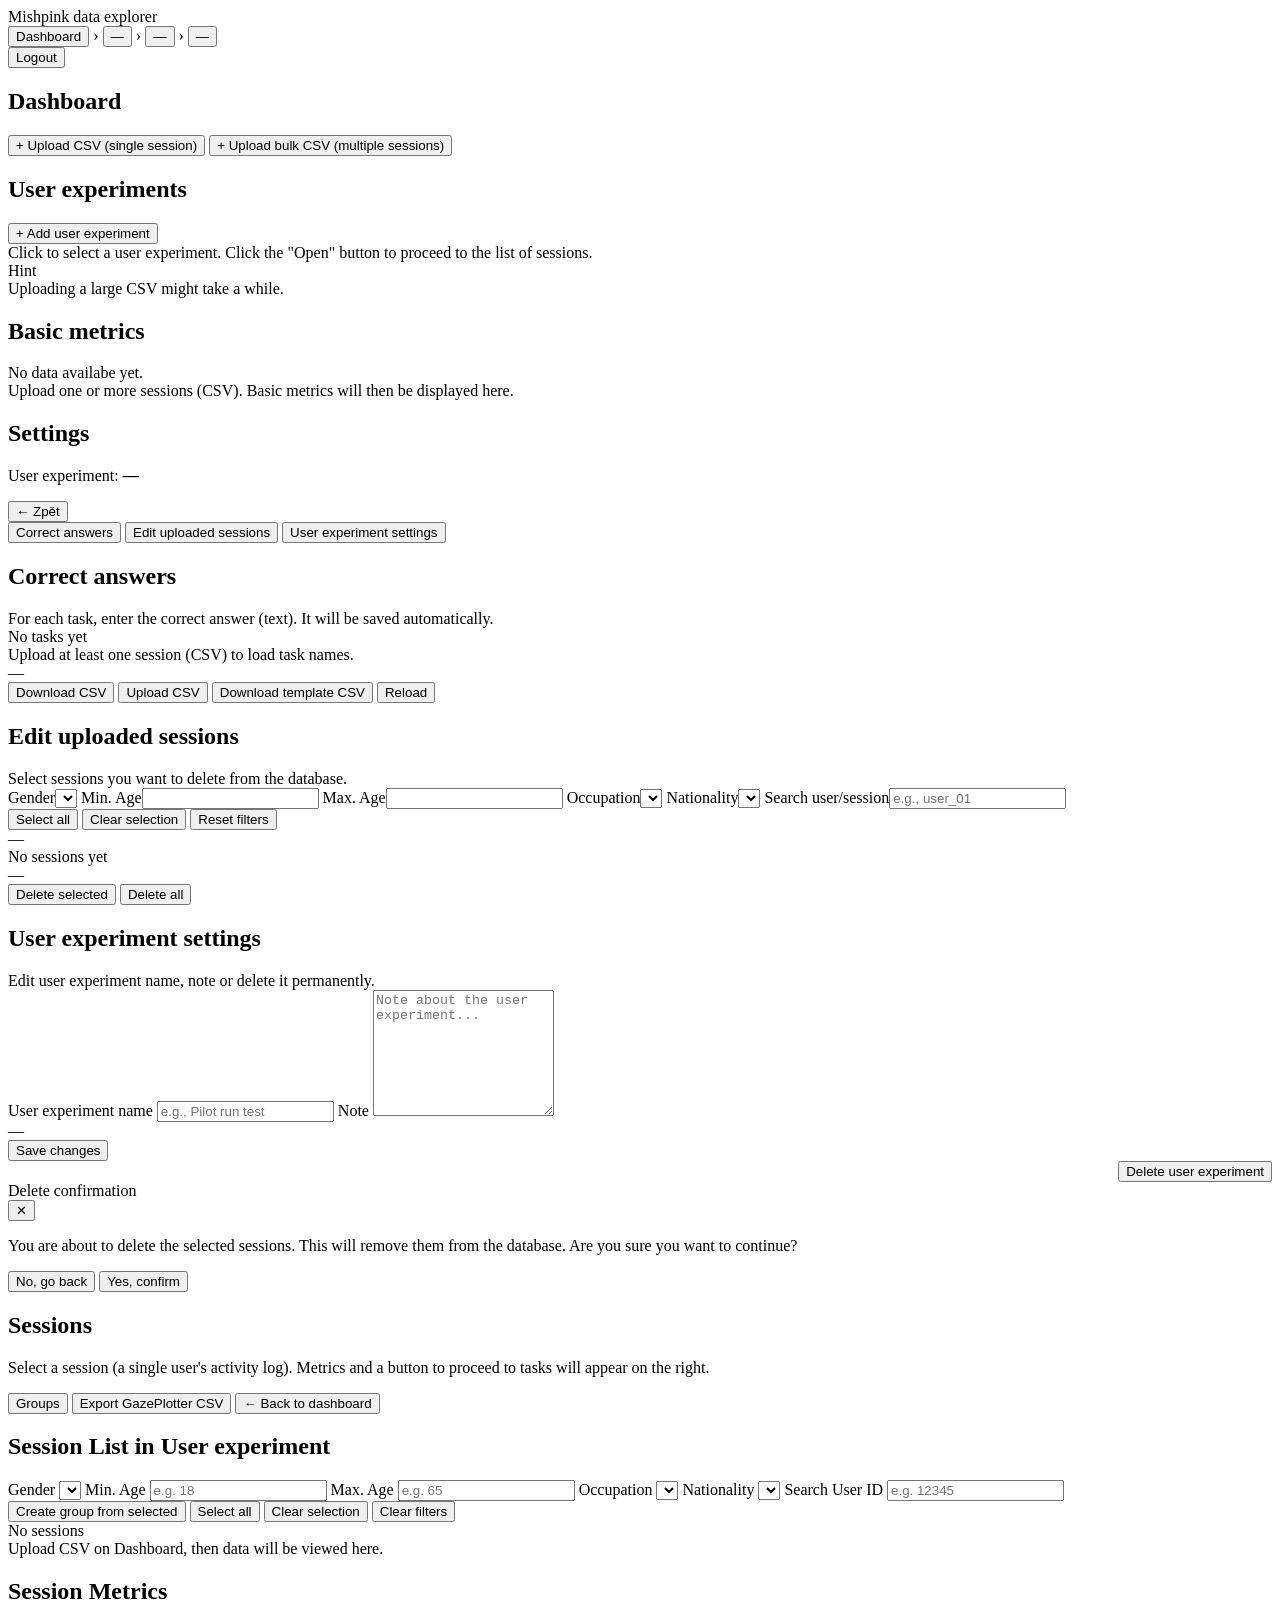
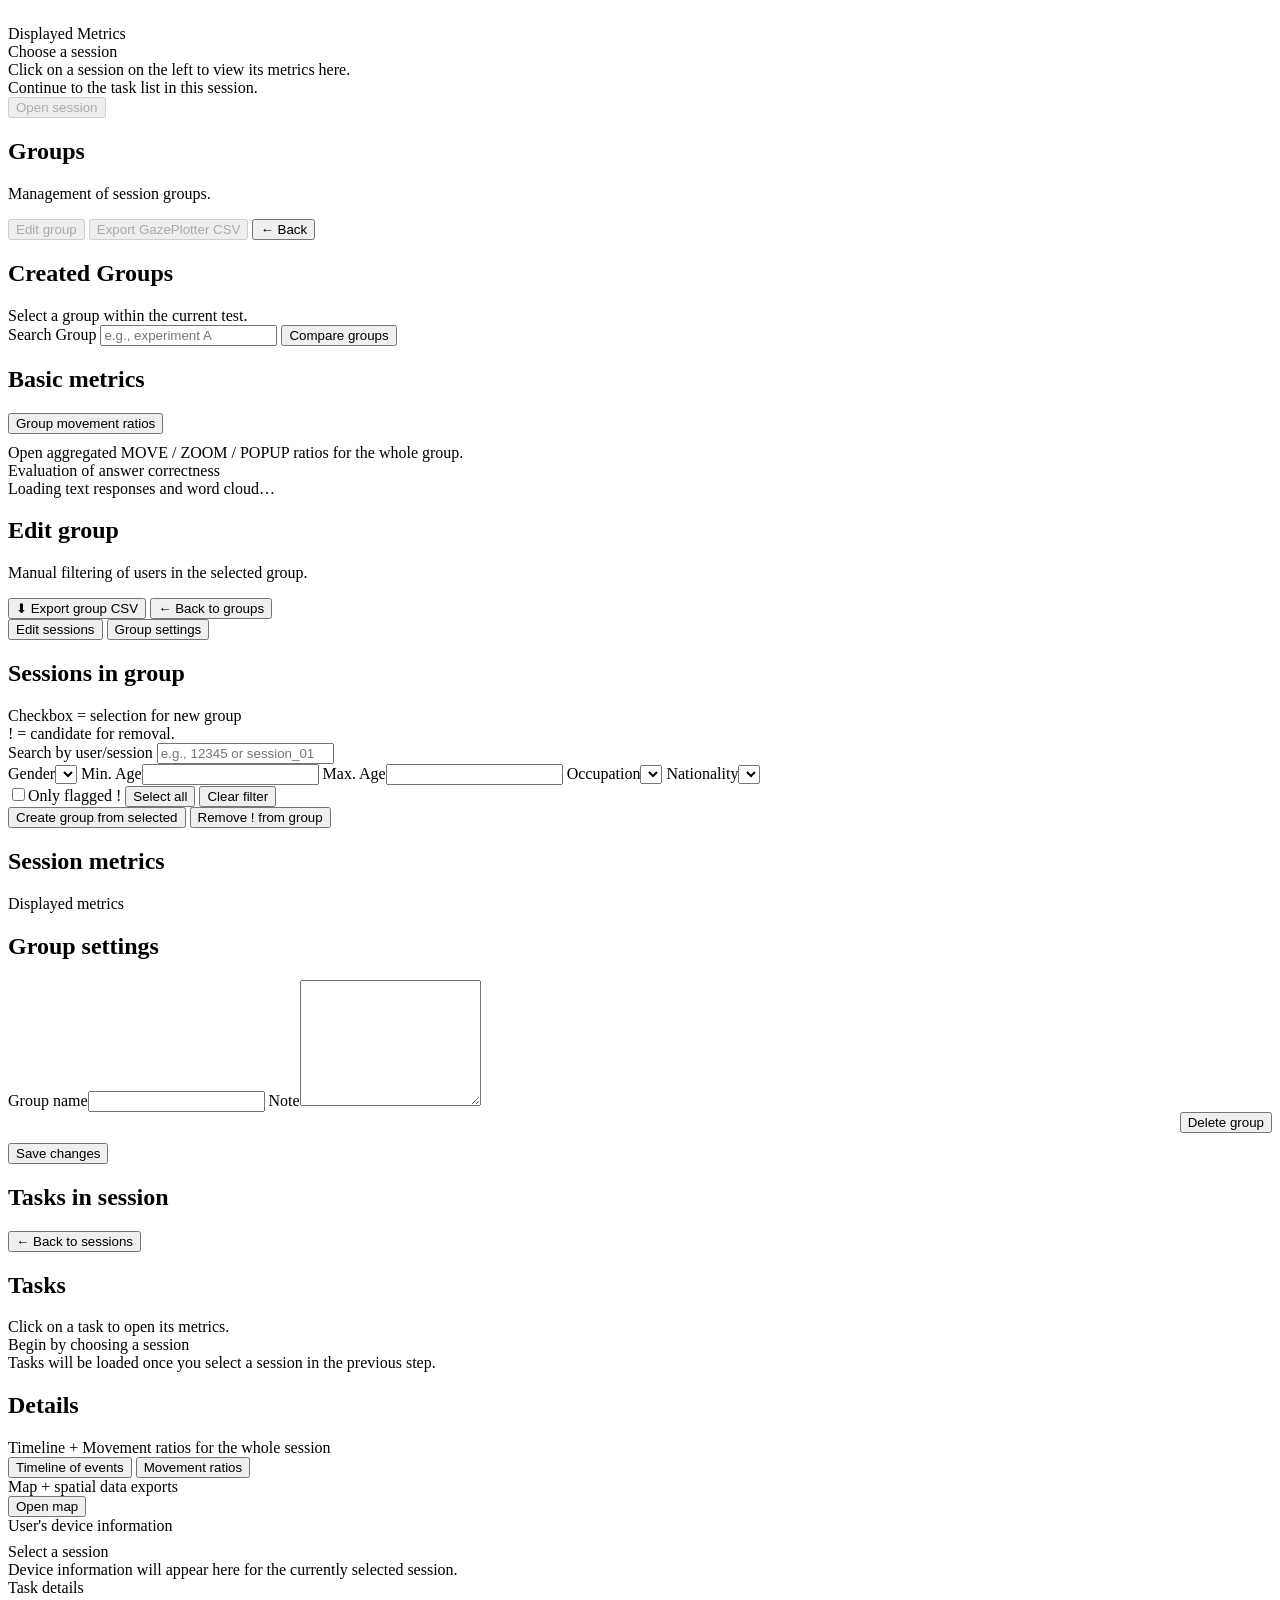
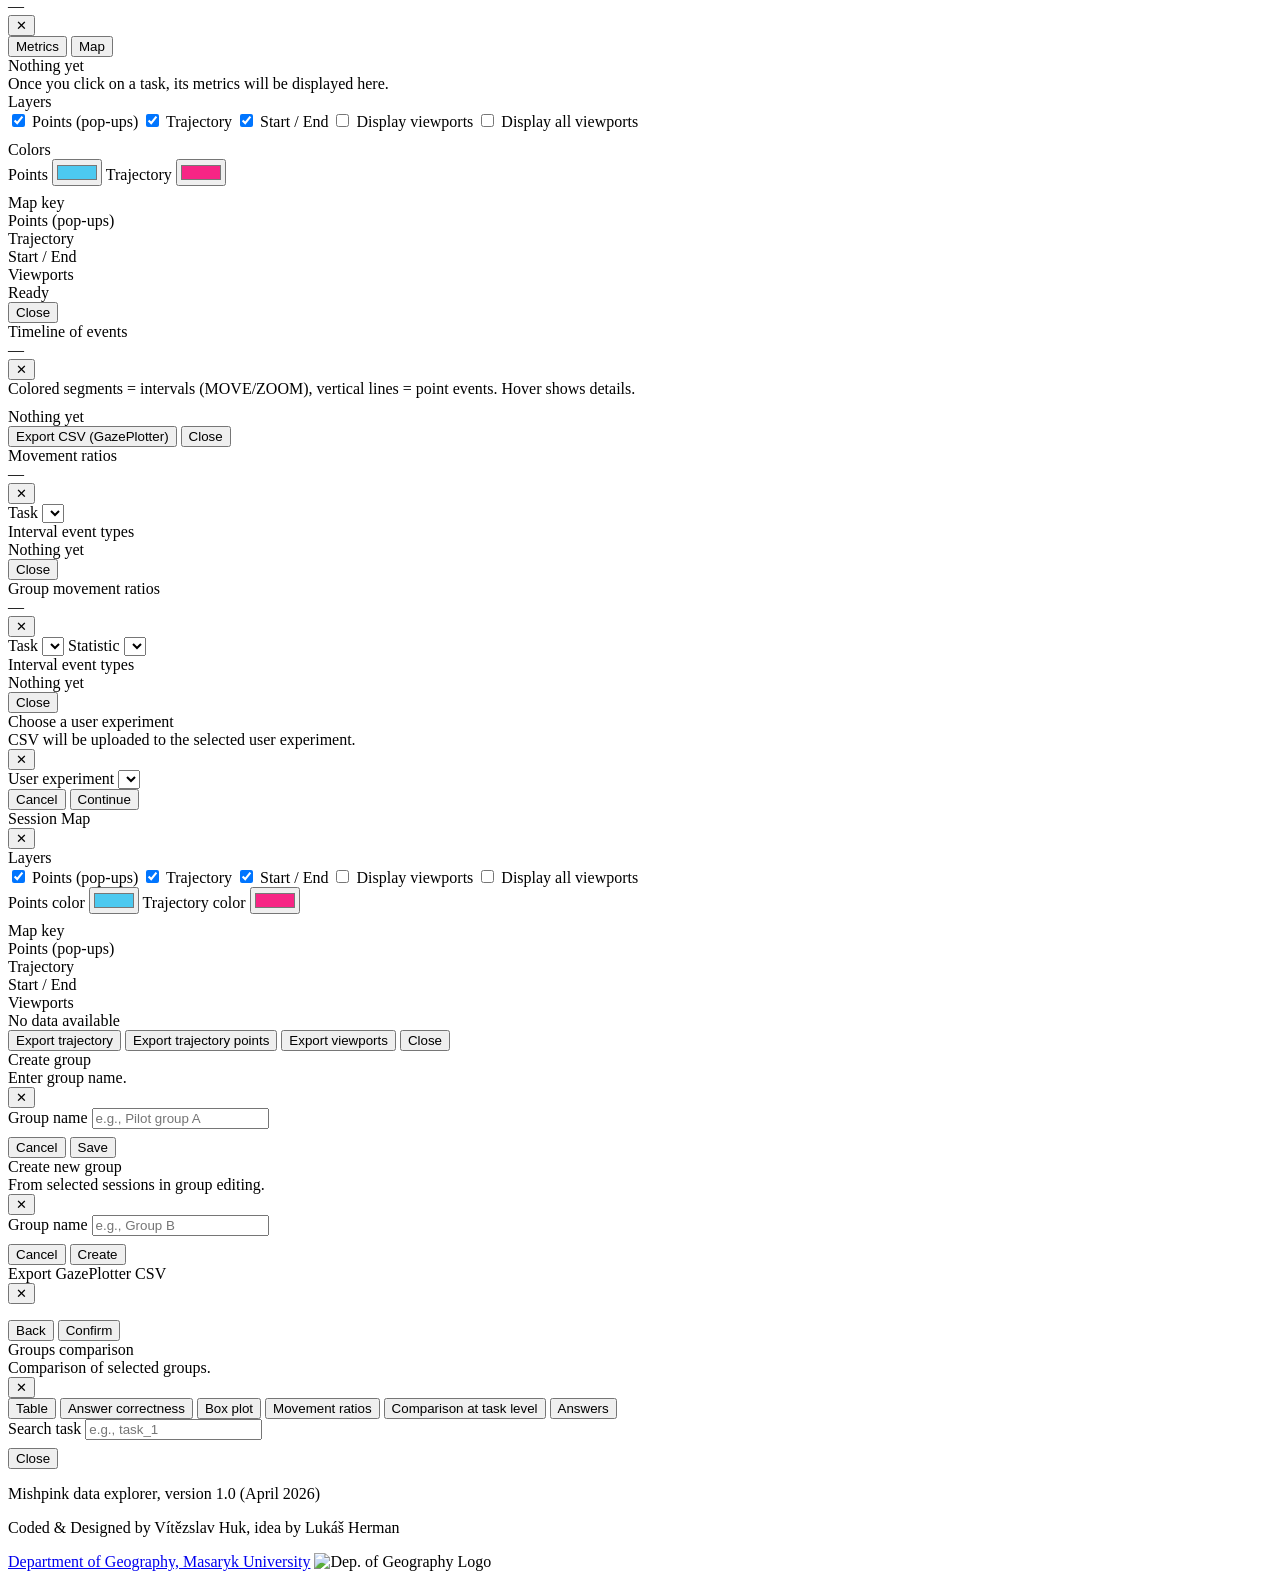
==== commit 0d833502: "`Added functionality to export GazePlotter CSV files for sessions, tests, and groups`" ====
--- a/web/index.html
+++ b/web/index.html
@@ -247,6 +247,7 @@
 
           <div class="page-actions">
             <button class="btn" id="openGroupsBtn" type="button">Groups</button>
+            <button class="btn btn-ghost" id="exportTestGazeplotterCsvBtn" type="button">Export GazePlotter CSV</button>
             <button class="btn btn-ghost" id="backToTestsBtn" type="button">← Back to dashboard</button>
           </div>
         </div>
@@ -338,6 +339,7 @@
           </div>
           <div class="page-actions">
             <button class="btn" id="editGroupBtn" type="button" disabled>Edit group</button>
+            <button class="btn btn-ghost" id="exportGroupGazeplotterCsvBtn" type="button" disabled>Export GazePlotter CSV</button>
             <button class="btn btn-ghost" id="backFromGroupsBtn" type="button">← Back</button>
           </div>
         </div>
@@ -923,6 +925,25 @@
     </div>
   </div>
 
+  <div class="modal hidden" id="gazeplotterExportConfirmModal" role="dialog" aria-modal="true" aria-labelledby="gazeplotterExportConfirmTitle">
+    <div class="modal-backdrop" id="gazeplotterExportConfirmBackdrop"></div>
+    <div class="modal-card">
+      <div class="modal-head">
+        <div>
+          <div class="modal-title" id="gazeplotterExportConfirmTitle">Export GazePlotter CSV</div>
+        </div>
+        <button class="btn btn-ghost" id="gazeplotterExportConfirmCloseBtn" type="button">✕</button>
+      </div>
+      <div class="modal-body">
+        <p id="gazeplotterExportConfirmText"></p>
+      </div>
+      <div class="modal-foot">
+        <button class="btn btn-ghost" id="gazeplotterExportConfirmBackBtn" type="button">Back</button>
+        <button class="btn" id="gazeplotterExportConfirmRunBtn" type="button">Confirm</button>
+      </div>
+    </div>
+  </div>
+
   <div class="modal hidden groups-compare-modal" id="groupsCompareModal" role="dialog" aria-modal="true"
     aria-labelledby="groupsCompareTitle">
     <div class="modal-backdrop" id="groupsCompareBackdrop"></div>
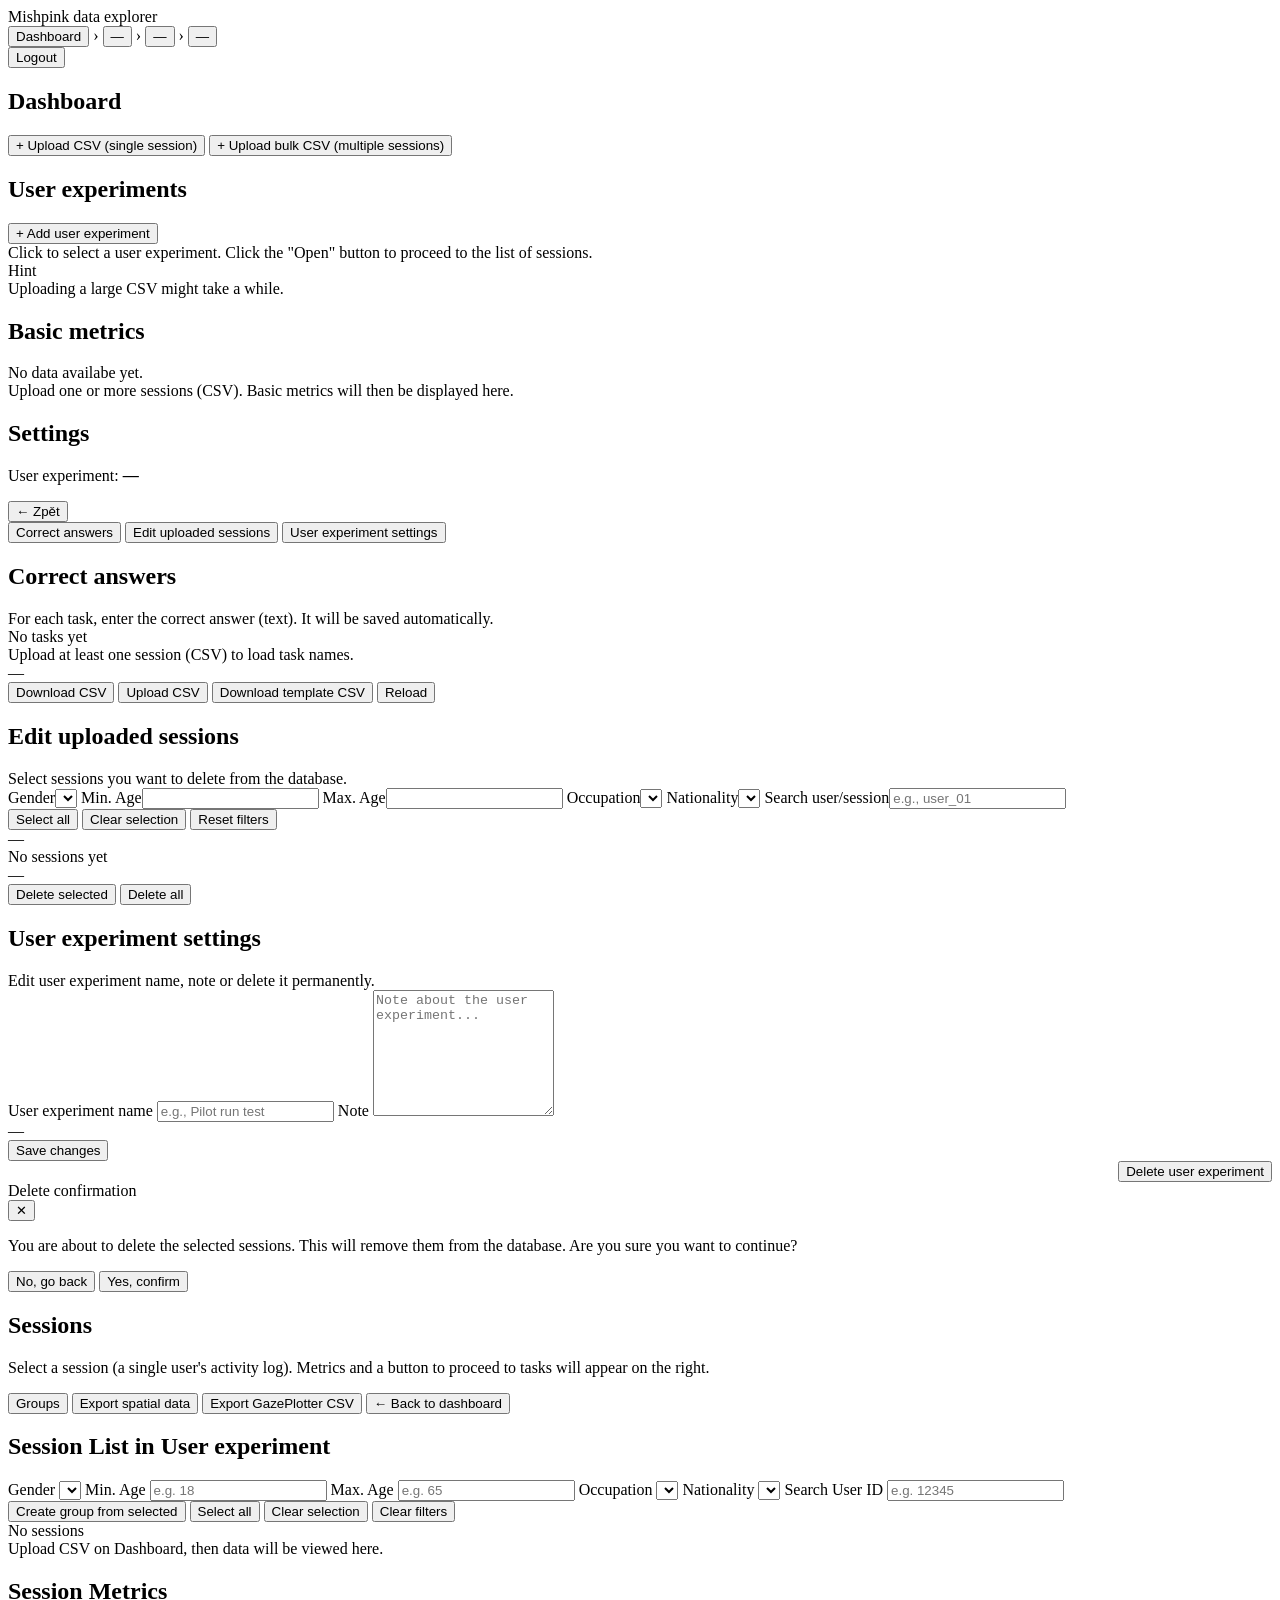
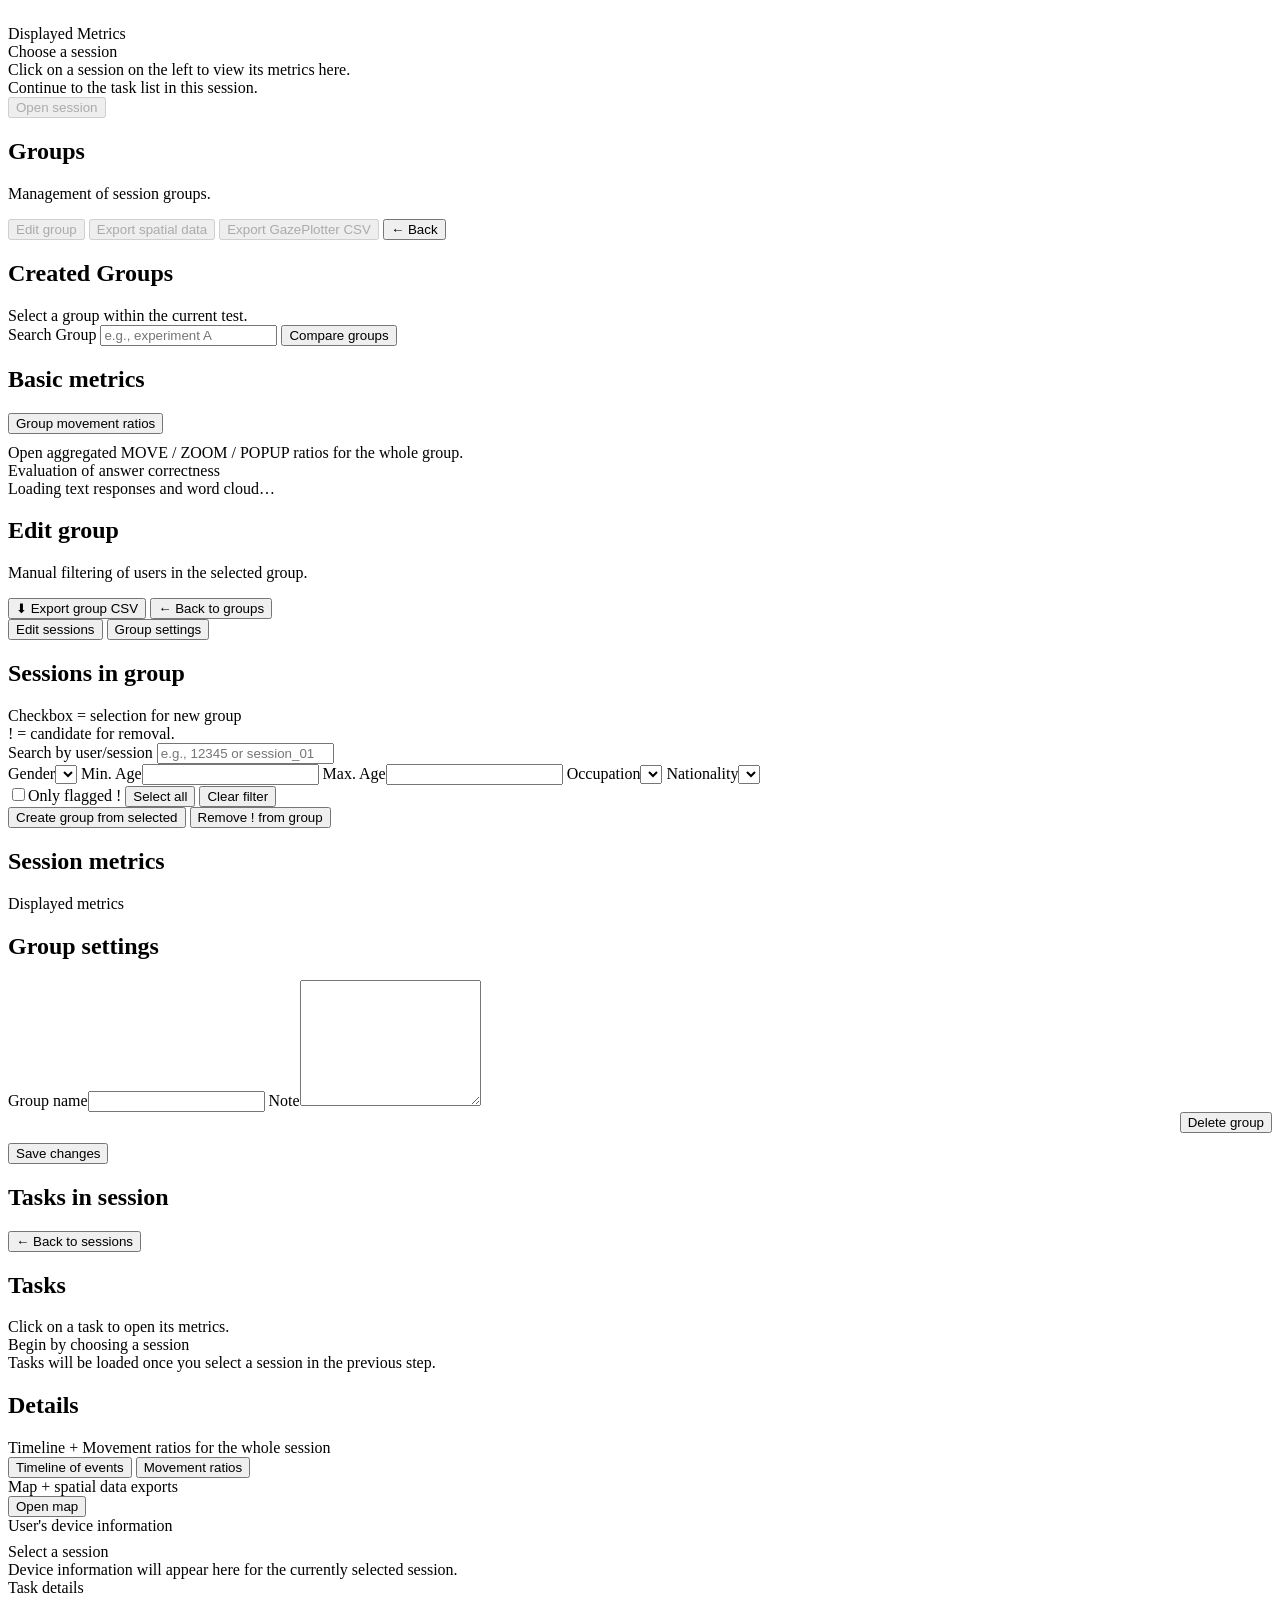
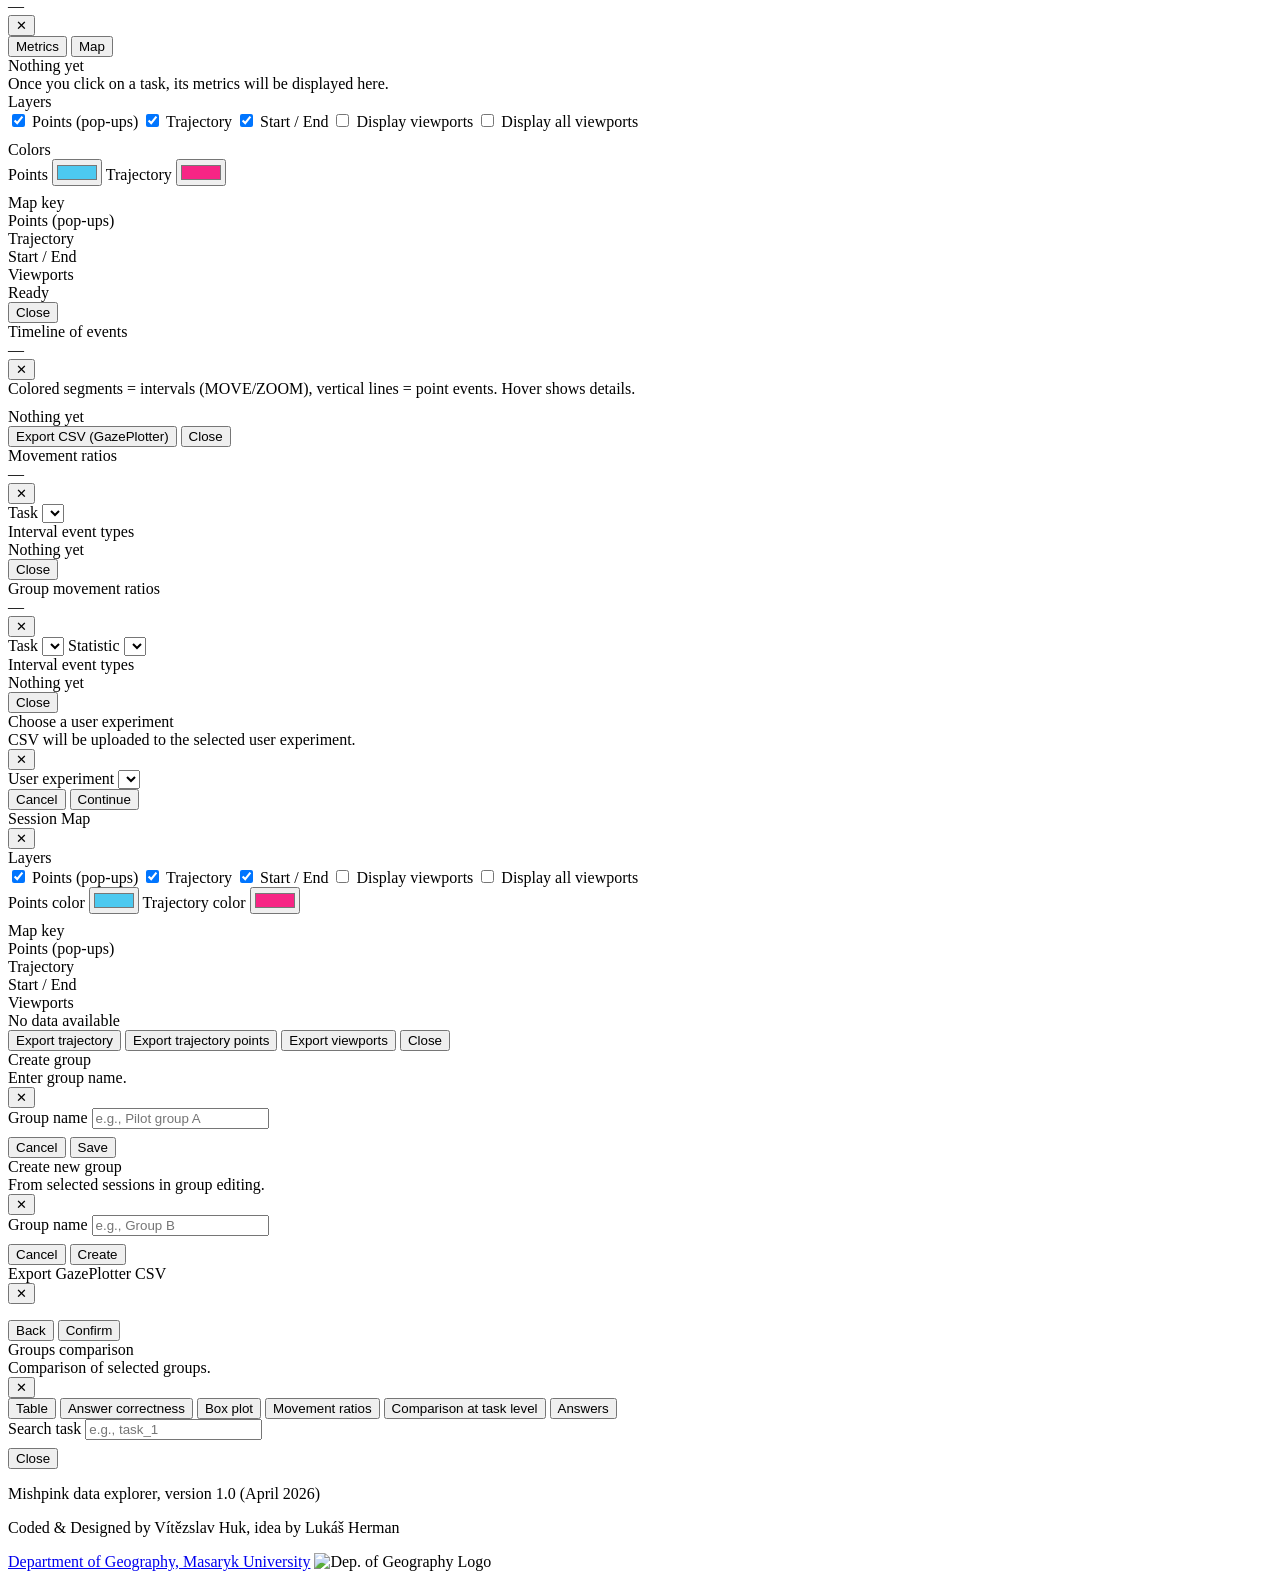
==== commit 29962cff: "`Added spatial data export functionality for sessions and groups`" ====
--- a/web/index.html
+++ b/web/index.html
@@ -247,6 +247,7 @@
 
           <div class="page-actions">
             <button class="btn" id="openGroupsBtn" type="button">Groups</button>
+            <button class="btn btn-ghost" id="exportTestSpatialDataBtn" type="button">Export spatial data</button>
             <button class="btn btn-ghost" id="exportTestGazeplotterCsvBtn" type="button">Export GazePlotter CSV</button>
             <button class="btn btn-ghost" id="backToTestsBtn" type="button">← Back to dashboard</button>
           </div>
@@ -339,6 +340,7 @@
           </div>
           <div class="page-actions">
             <button class="btn" id="editGroupBtn" type="button" disabled>Edit group</button>
+            <button class="btn btn-ghost" id="exportGroupSpatialDataBtn" type="button" disabled>Export spatial data</button>
             <button class="btn btn-ghost" id="exportGroupGazeplotterCsvBtn" type="button" disabled>Export GazePlotter CSV</button>
             <button class="btn btn-ghost" id="backFromGroupsBtn" type="button">← Back</button>
           </div>
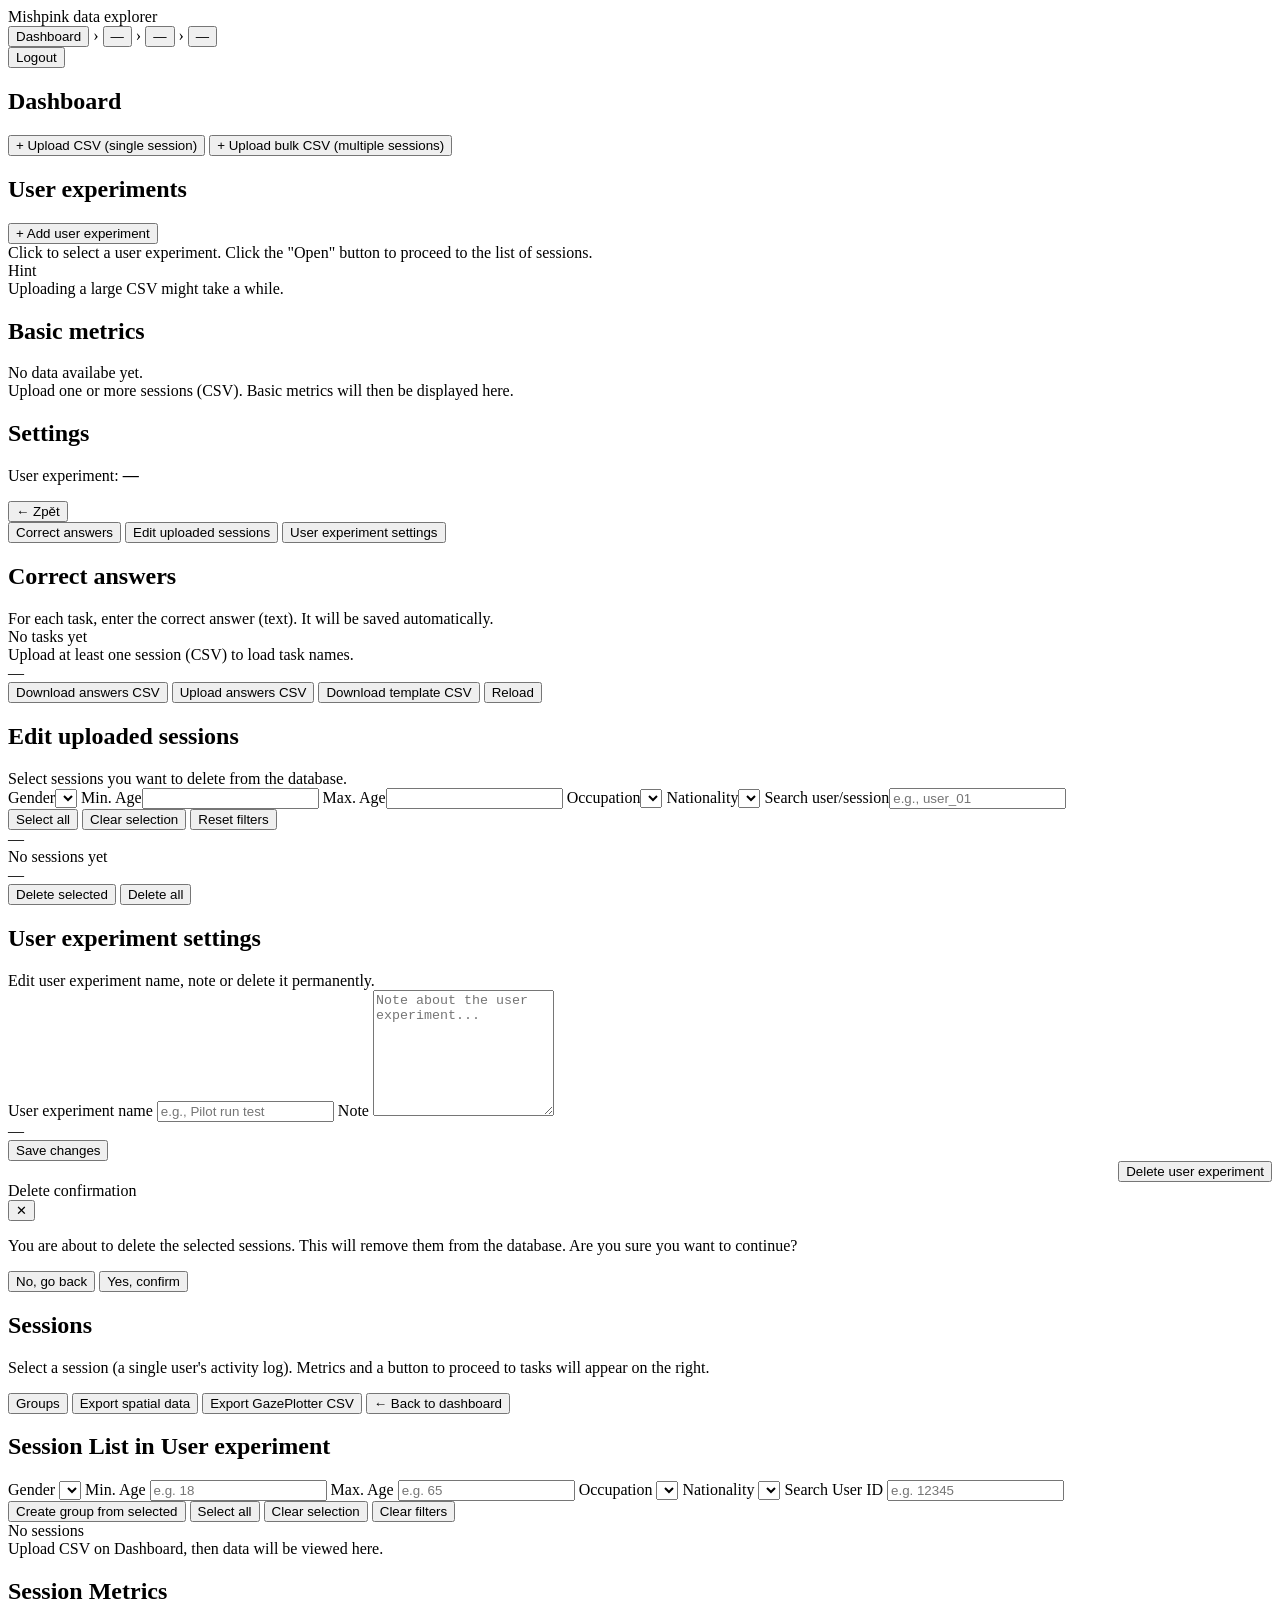
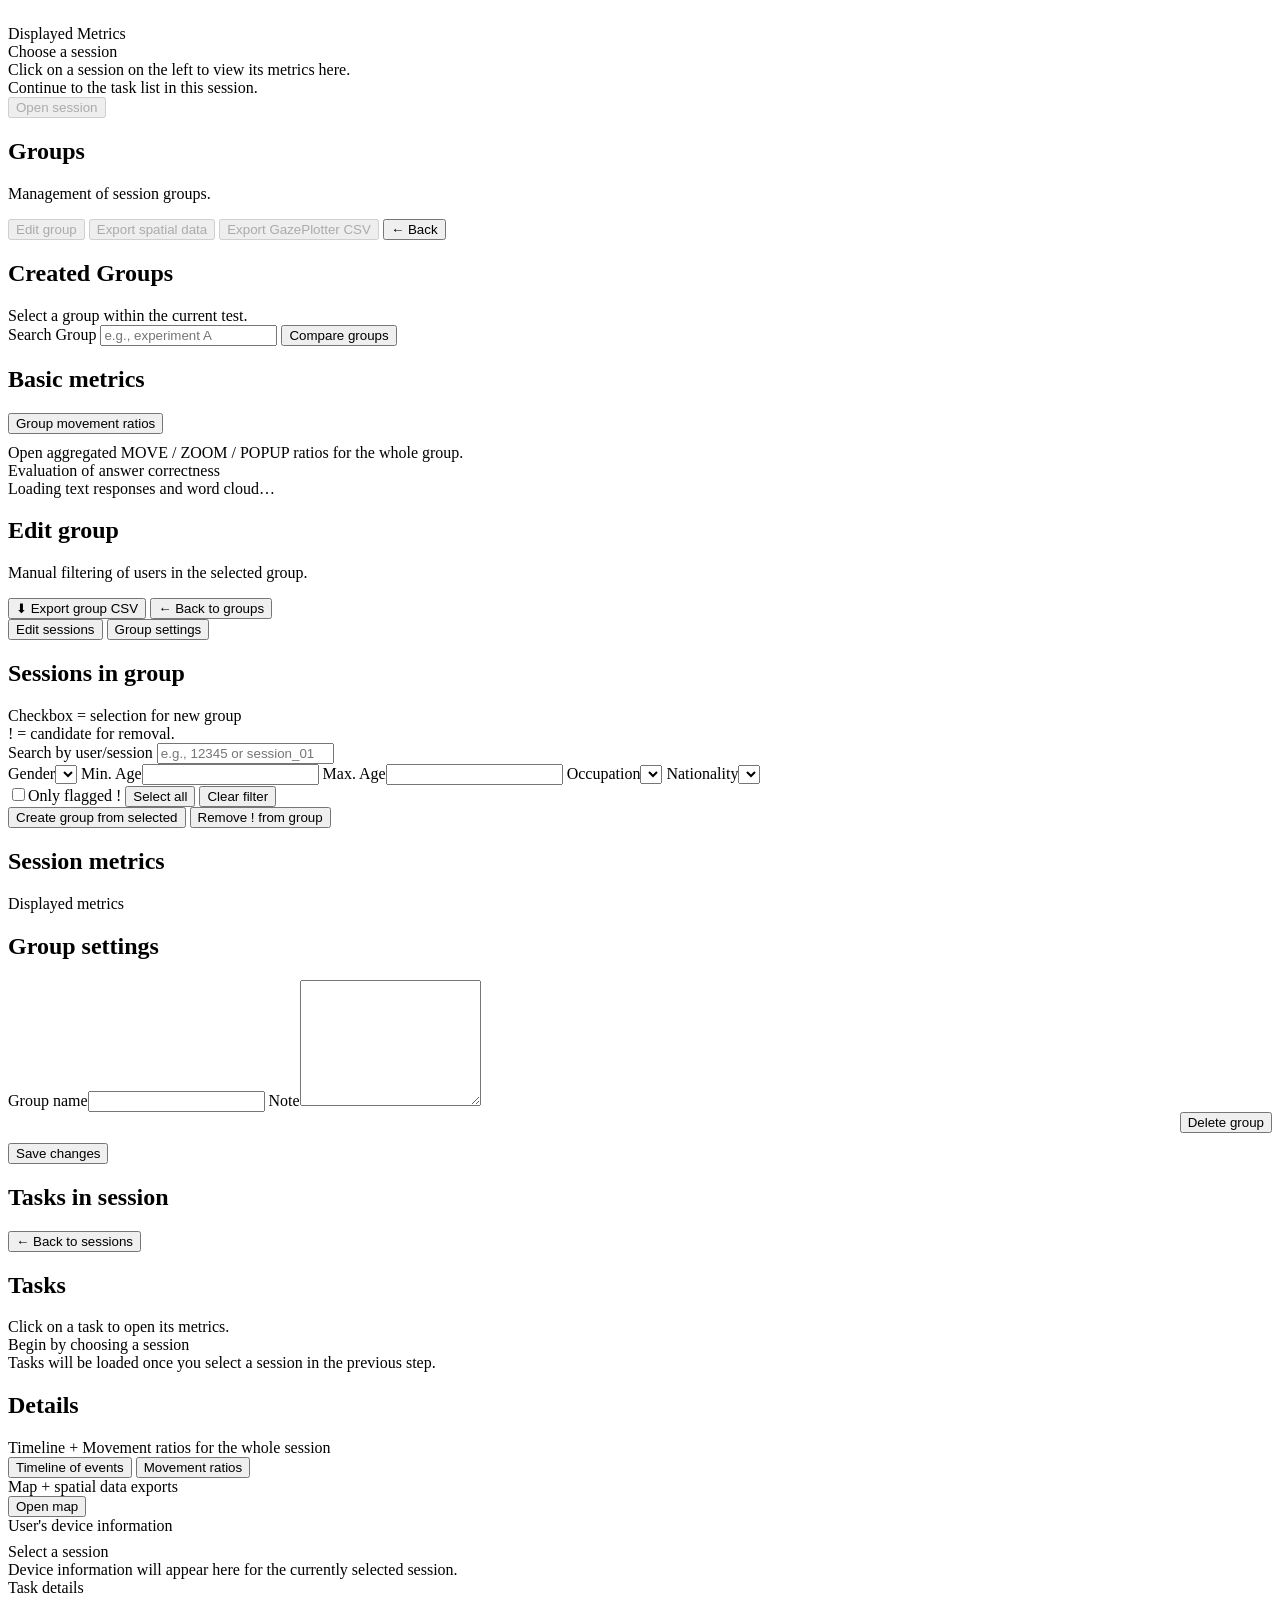
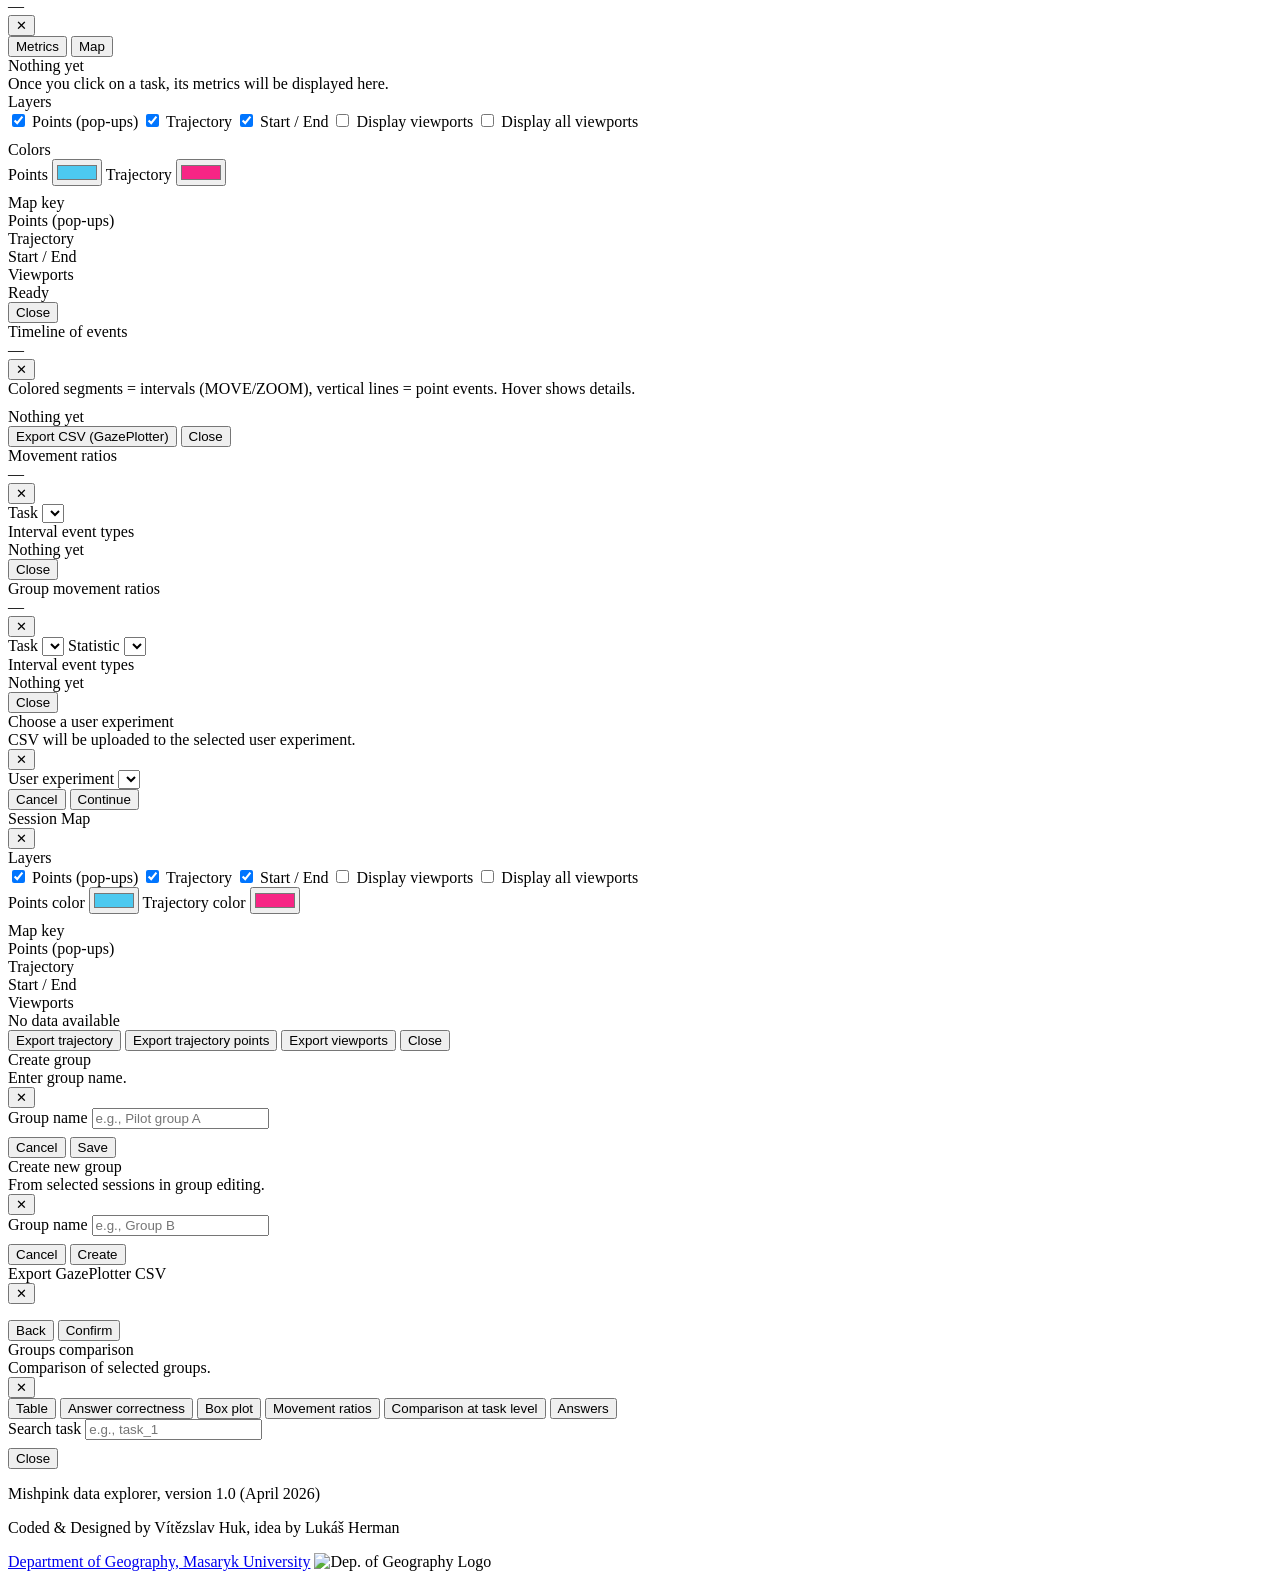
==== commit 8799265c: "1.1.0" ====
--- a/web/index.html
+++ b/web/index.html
@@ -5,7 +5,7 @@
   <meta charset="utf-8" />
   <meta name="viewport" content="width=device-width,initial-scale=1" />
   <title>Mishpink data explorer</title>
-  <link rel="stylesheet" href="/static/styles.css?v=43" />
+  <link rel="stylesheet" href="/static/styles.css?v=49" />
   <link rel="stylesheet" href="https://unpkg.com/leaflet@1.9.4/dist/leaflet.css"
     integrity="sha256-p4NxAoJBhIIN+hmNHrzRCf9tD/miZyoHS5obTRR9BMY=" crossorigin="" />
 </head>
@@ -38,6 +38,8 @@
         </button>
       </div>
     </header>
+    
+    <div id="appMessage" class="app-message hidden" role="status" aria-live="polite"></div>
 
     <!-- MAIN -->
     <main class="main">
@@ -144,8 +146,8 @@
             <div class="card-foot foot-split">
               <div class="muted small" id="settingsStatus">—</div>
               <div class="row" style="gap:8px;">
-                <button class="btn btn-ghost" id="settingsDownloadAnswersCsvBtn" type="button">Download CSV</button>
-                <button class="btn btn-ghost" id="settingsUploadAnswersCsvBtn" type="button">Upload CSV</button>
+                <button class="btn btn-ghost" id="settingsDownloadAnswersCsvBtn" type="button">Download answers CSV</button>
+                <button class="btn btn-ghost" id="settingsUploadAnswersCsvBtn" type="button">Upload answers CSV</button>
                 <button class="btn btn-ghost" id="settingsDownloadTemplateCsvBtn" type="button">Download template CSV</button>
                 <button class="btn btn-ghost" id="settingsReloadBtn" type="button">Reload</button>
               </div>
@@ -473,6 +475,7 @@
           <div>
             <h1>Tasks in session</h1>
             <p class="muted">
+            <p class="muted" id="tasksInSessionSubtitle"></p>
             </p>
           </div>
 
@@ -545,7 +548,7 @@
     <div class="modal hidden" id="taskMetricsModal" role="dialog" aria-modal="true" aria-labelledby="taskModalTitle">
       <div class="modal-backdrop"></div>
 
-      <div class="modal-card">
+      <div class="modal-card task-modal-card" id="taskMetricsModalCard">
         <div class="modal-head">
           <div>
             <div class="modal-title" id="taskModalTitle">Task details</div>
@@ -1018,7 +1021,7 @@
 
   <script src="https://unpkg.com/leaflet@1.9.4/dist/leaflet.js"
     integrity="sha256-20nQCchB9co0qIjJZRGuk2/Z9VM+kNiyxNV1lvTlZBo=" crossorigin=""></script>
-  <script src="/static/app.js?v=63"></script>
+  <script src="/static/app.js?v=67"></script>
 </body>
 
 </html>
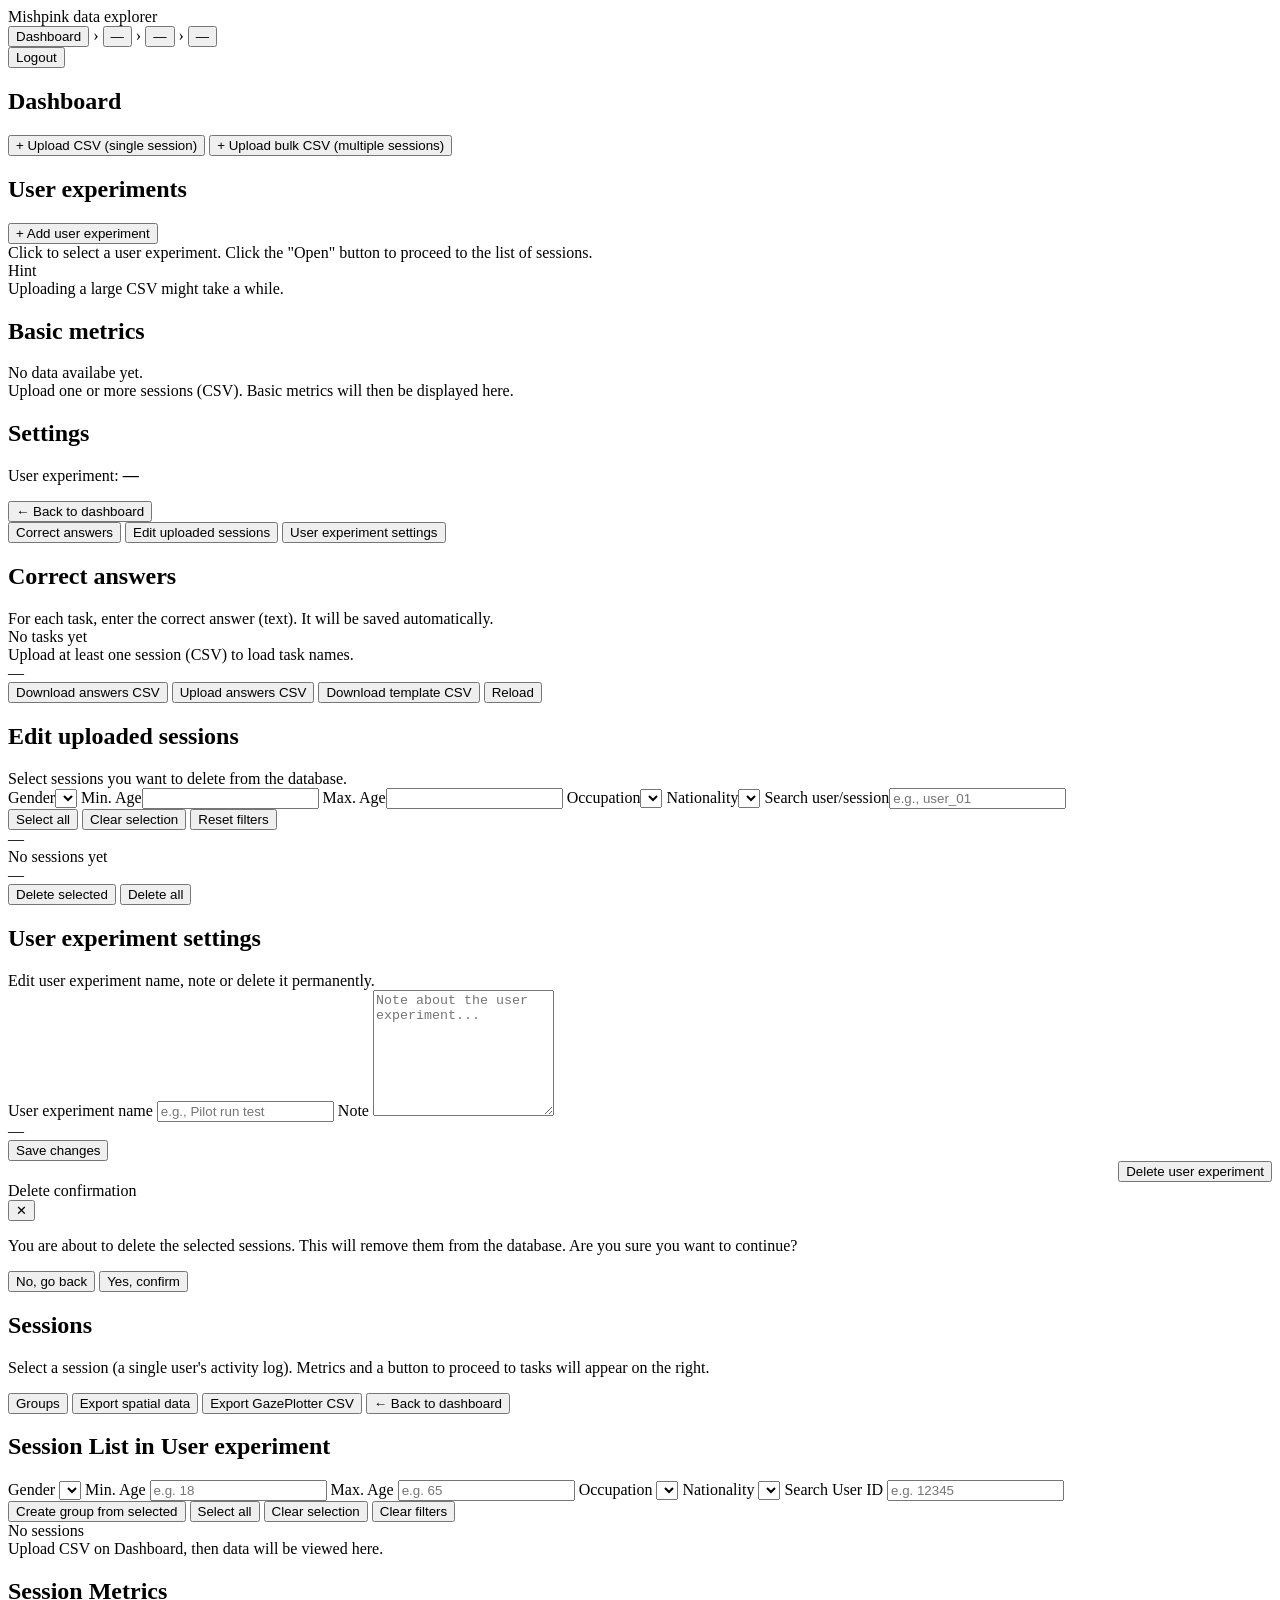
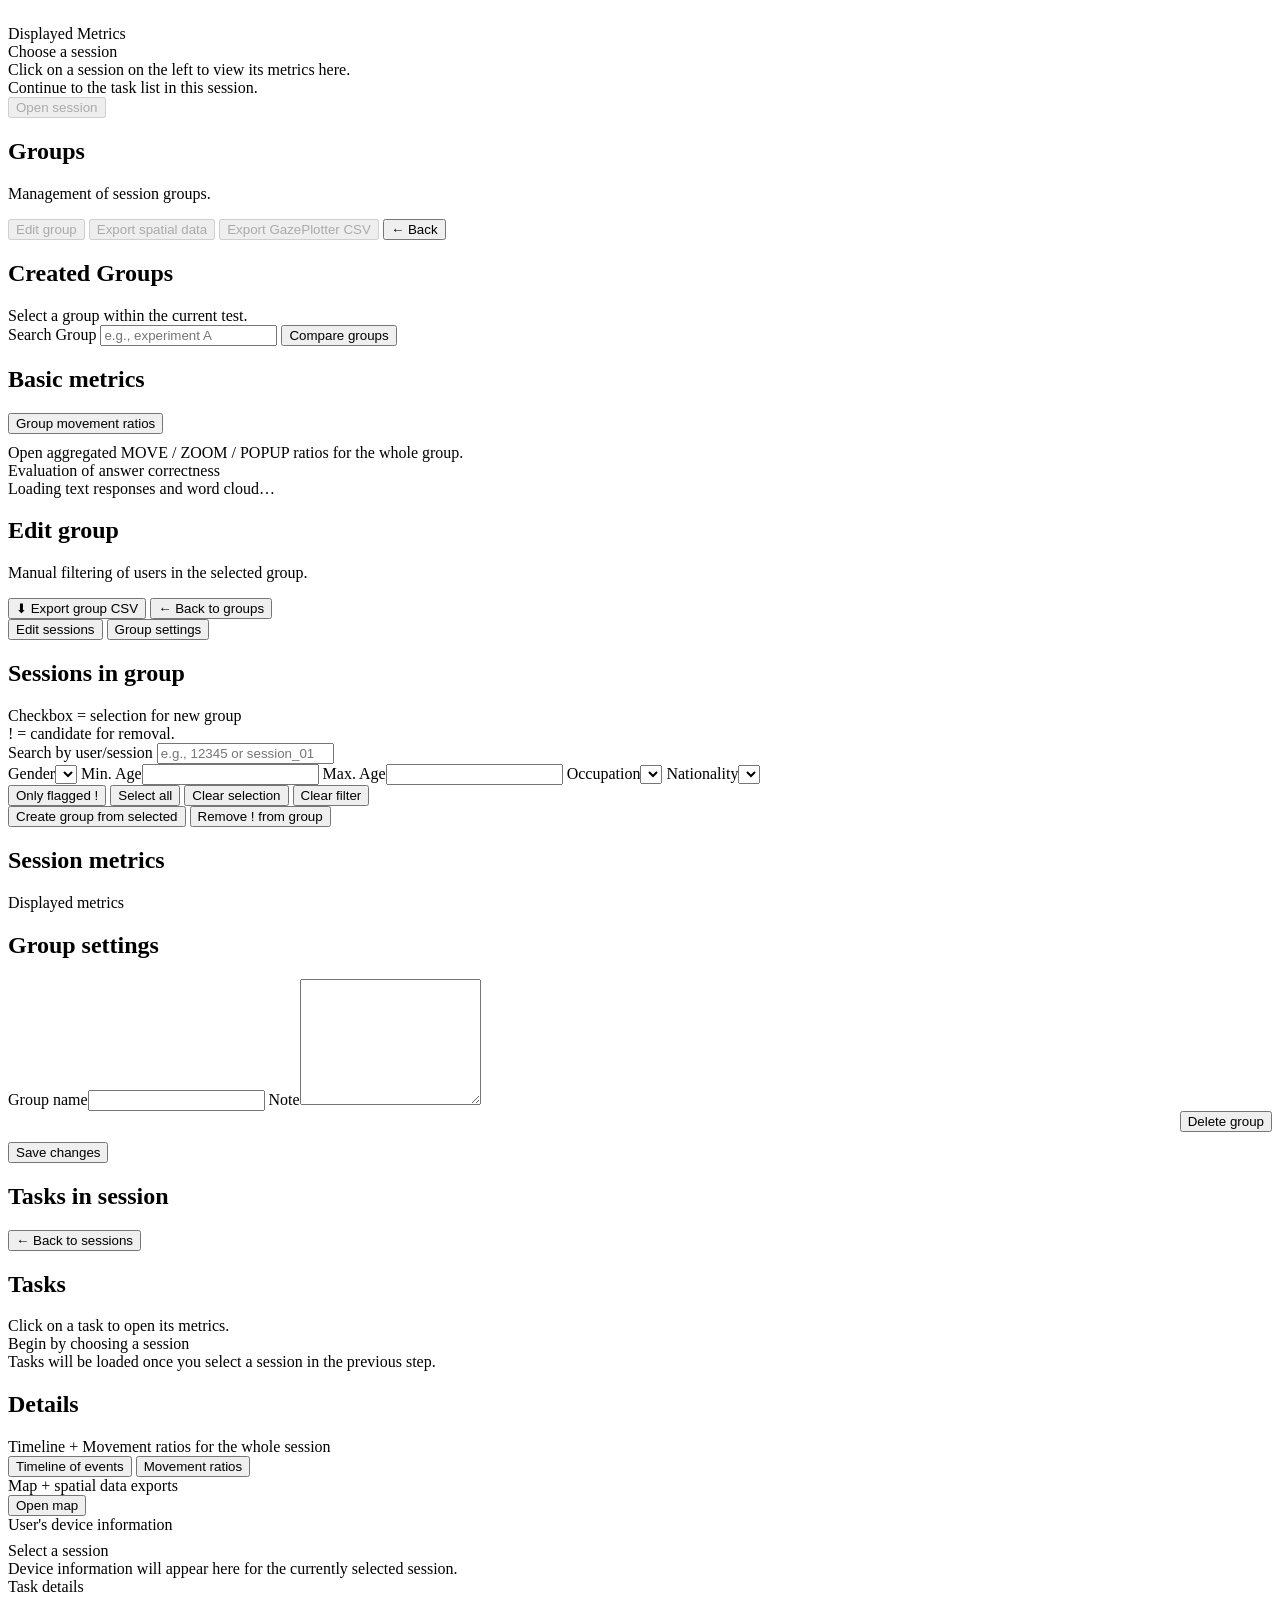
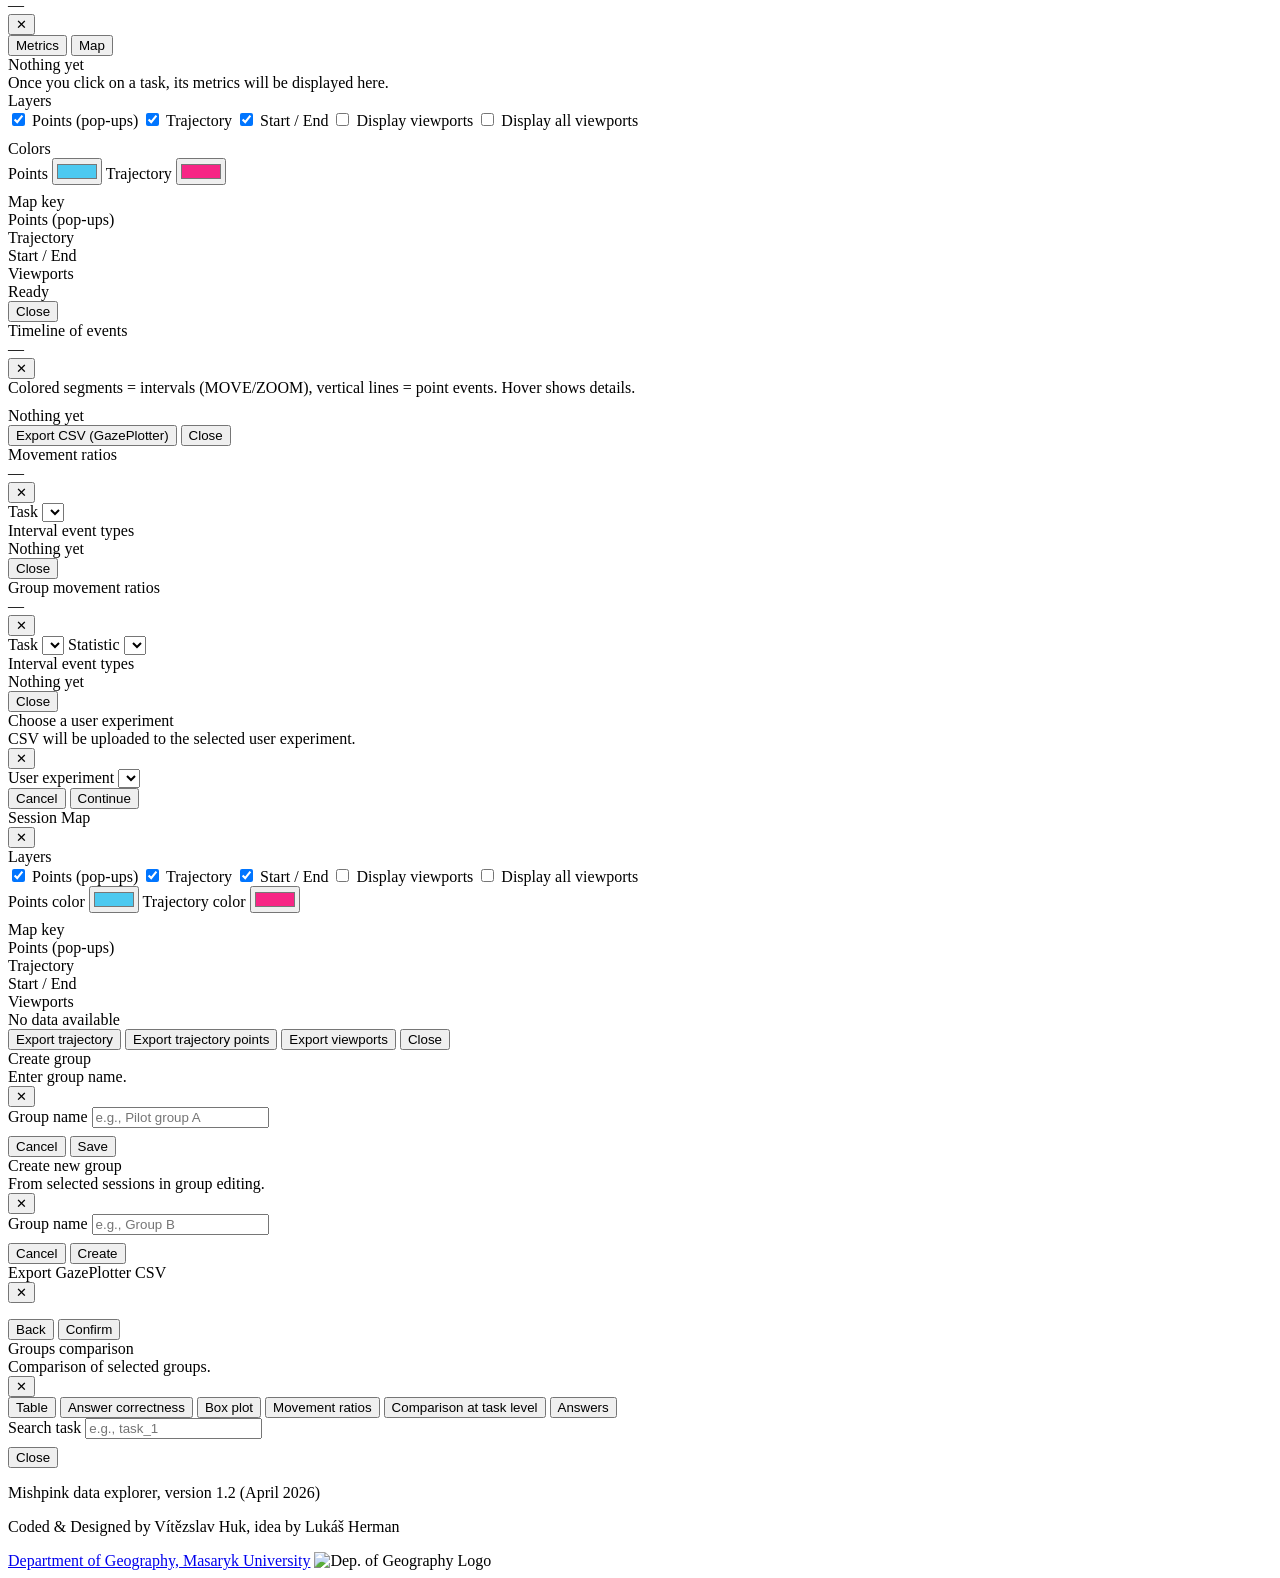
==== commit c397410c: "version 1.2" ====
--- a/web/index.html
+++ b/web/index.html
@@ -5,7 +5,7 @@
   <meta charset="utf-8" />
   <meta name="viewport" content="width=device-width,initial-scale=1" />
   <title>Mishpink data explorer</title>
-  <link rel="stylesheet" href="/static/styles.css?v=49" />
+  <link rel="stylesheet" href="/static/styles.css" />
   <link rel="stylesheet" href="https://unpkg.com/leaflet@1.9.4/dist/leaflet.css"
     integrity="sha256-p4NxAoJBhIIN+hmNHrzRCf9tD/miZyoHS5obTRR9BMY=" crossorigin="" />
 </head>
@@ -117,18 +117,18 @@
             </p>
           </div>
           <div class="page-actions">
-            <button class="btn btn-ghost" id="backFromSettingsBtn" type="button">← Zpět</button>
-          </div>
-        </div>
-
-        <section class="card">
+            <button class="btn btn-ghost" id="backFromSettingsBtn" type="button">← Back to dashboard</button>
+          </div>
+        </div>
+
+        <section class="card settings-card">
           <div class="tab-row" id="settingsTabs" role="tablist" aria-label="Nastavení testu">
             <button class="tab-btn is-active" type="button" role="tab" data-tab="answers" aria-selected="true">Correct answers</button>
             <button class="tab-btn" type="button" role="tab" data-tab="sessions" aria-selected="false">Edit uploaded sessions</button>
             <button class="tab-btn" type="button" role="tab" data-tab="user-test" aria-selected="false">User experiment settings</button>
           </div>
 
-          <section class="tab-panel" data-panel="answers">
+          <section class="tab-panel settings-answers-panel" data-panel="answers">
             <div class="card-head">
               <h2>Correct answers</h2>
               <div class="muted small">
@@ -155,7 +155,7 @@
             <input id="settingsAnswersCsvInput" type="file" accept=".csv" hidden />
           </section>
 
-          <section class="tab-panel hidden" data-panel="sessions">
+          <section class="tab-panel hidden settings-sessions-panel" data-panel="sessions">
             <div class="card-head">
               <h2>Edit uploaded sessions</h2>
               <div class="muted small">Select sessions you want to delete from the database.</div>
@@ -372,7 +372,7 @@
             <div class="stack">
               <div class="placeholder-box hidden" id="groupUsersPanel">
                 <div class="row" style="justify-content:space-between; align-items:center; margin-bottom:10px;">
-                  <button class="btn btn-ghost" id="openGroupMovementRatiosBtn" type="button">Group movement ratios</button>
+                  <button class="btn btn" id="openGroupMovementRatiosBtn" type="button">Group movement ratios</button>
                 </div>
                 <div class="muted small">Open aggregated MOVE / ZOOM / POPUP ratios for the whole group.</div>
               </div>
@@ -426,8 +426,9 @@
                   <label class="filter-field"><span>Nationality</span><select id="groupEditFilterNationality"></select></label>
                 </div>
                 <div class="filter-actions">
-                  <label class="row" style="gap:6px;"><input id="groupEditOnlyFlagged" type="checkbox" />Only flagged !</label>
+                  <button class="btn btn-ghost" id="groupEditOnlyFlaggedBtn" type="button" aria-pressed="false">Only flagged !</button>
                   <button class="btn btn-ghost" id="groupEditSelectAllBtn" type="button">Select all</button>
+                  <button class="btn btn-ghost" id="groupEditClearSelectionBtn" type="button">Clear selection</button>
                   <button class="btn btn-ghost" id="groupEditClearFiltersBtn" type="button">Clear filter</button>
                   <div class="muted small" id="groupEditSummary"></div>
                 </div>
@@ -1012,7 +1013,7 @@
 
   <footer class="app-footer" aria-label="Footer">
     <div class="app-footer-content">
-      <p>Mishpink data explorer, version 1.0 (April 2026)</p>
+      <p>Mishpink data explorer, version 1.2 (April 2026)</p>
       <p>Coded & Designed by Vítězslav Huk, idea by Lukáš Herman</p>
       <a href="https://geogr.sci.muni.cz" target="_blank" rel="noopener noreferrer">Department of Geography, Masaryk University</a>
       <img src="/static/sci-gu-lg-eng-white-01.png" alt="Dep. of Geography Logo" class="app-footer-logo" />
@@ -1021,7 +1022,7 @@
 
   <script src="https://unpkg.com/leaflet@1.9.4/dist/leaflet.js"
     integrity="sha256-20nQCchB9co0qIjJZRGuk2/Z9VM+kNiyxNV1lvTlZBo=" crossorigin=""></script>
-  <script src="/static/app.js?v=67"></script>
+  <script src="/static/app.js"></script>
 </body>
 
 </html>
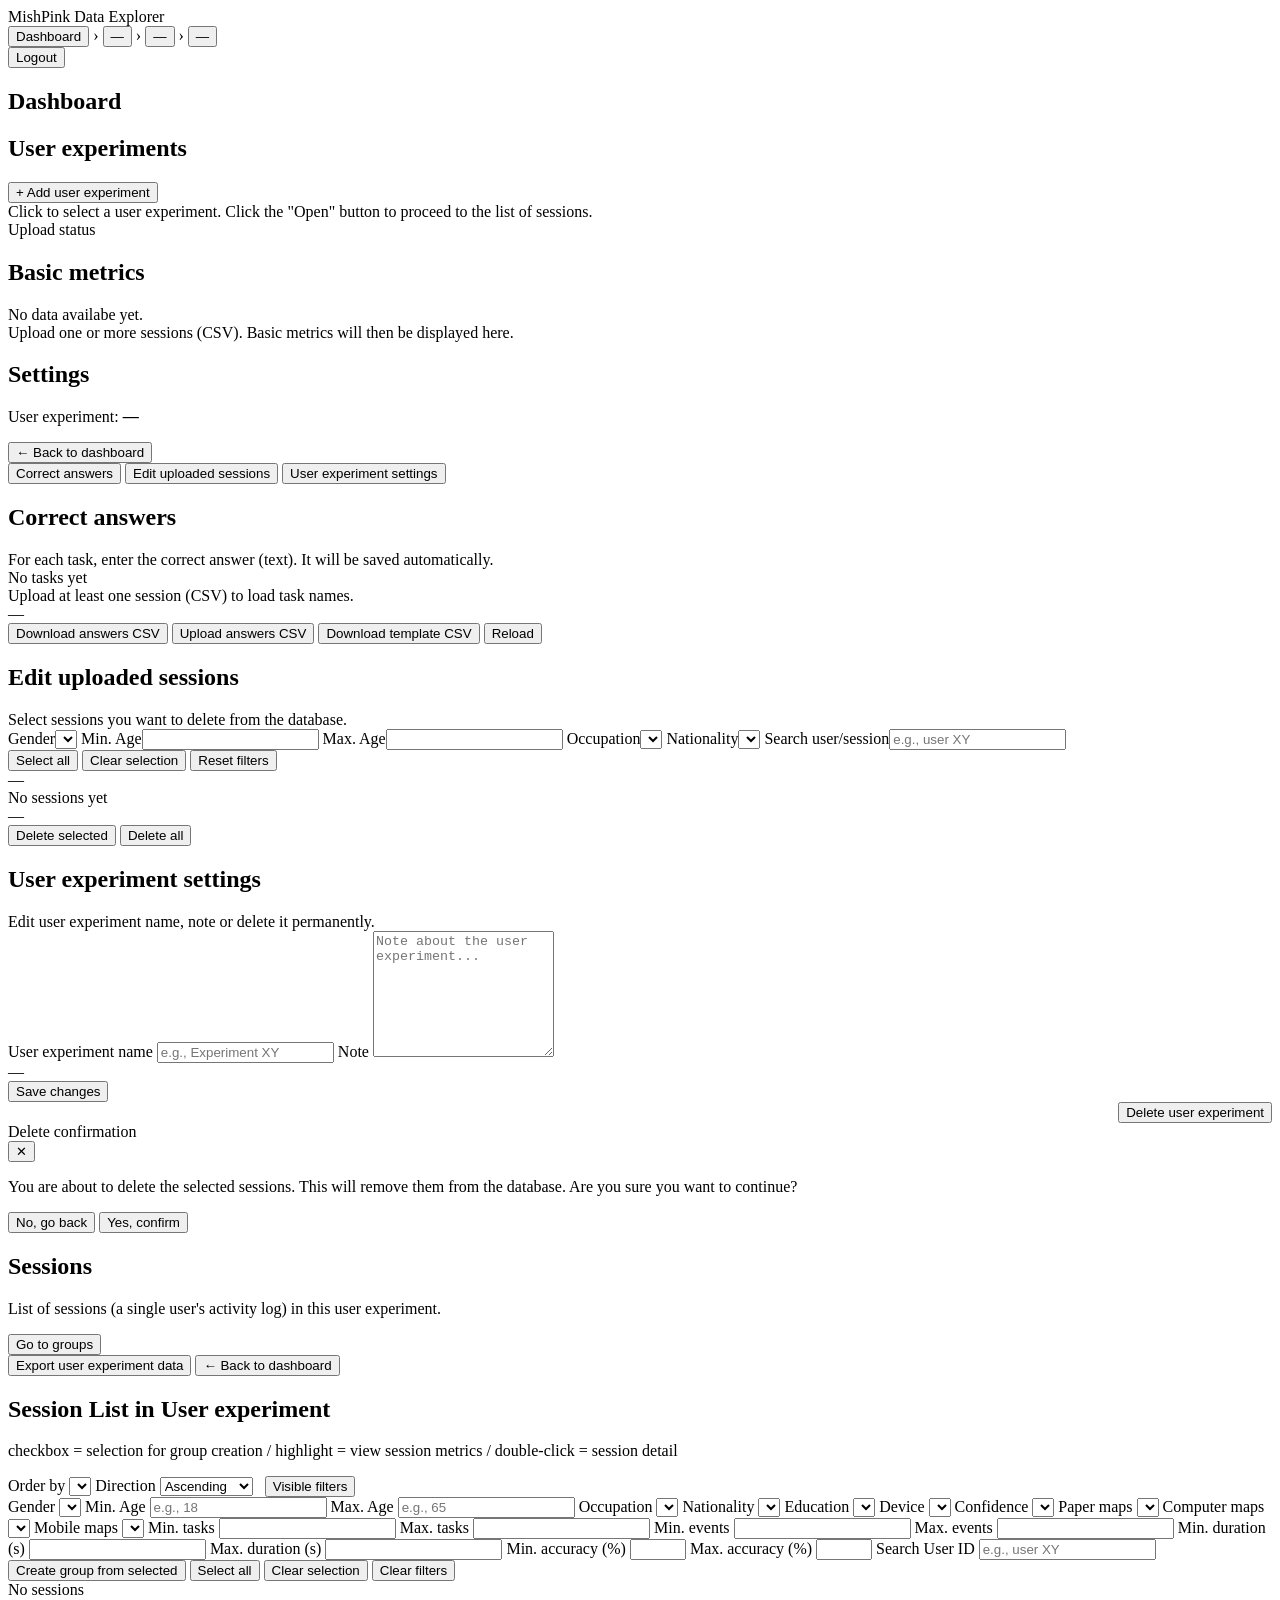
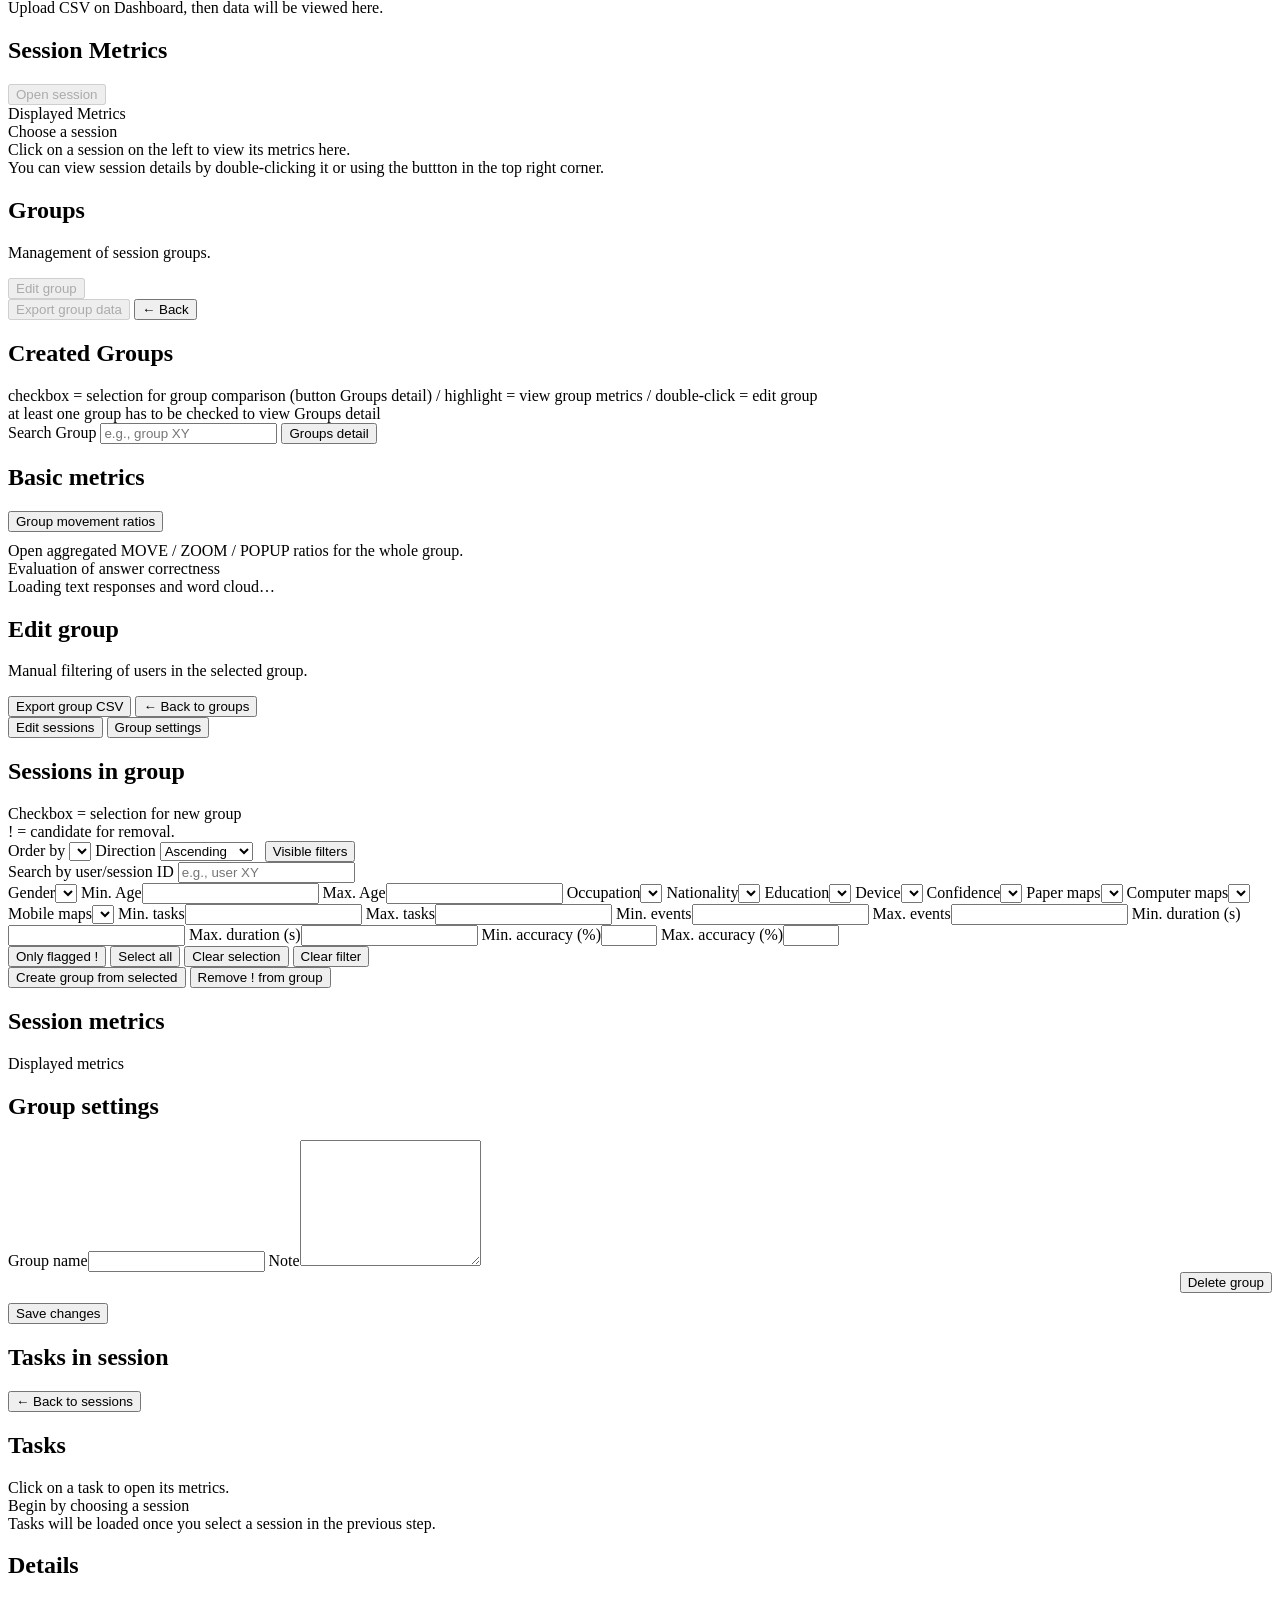
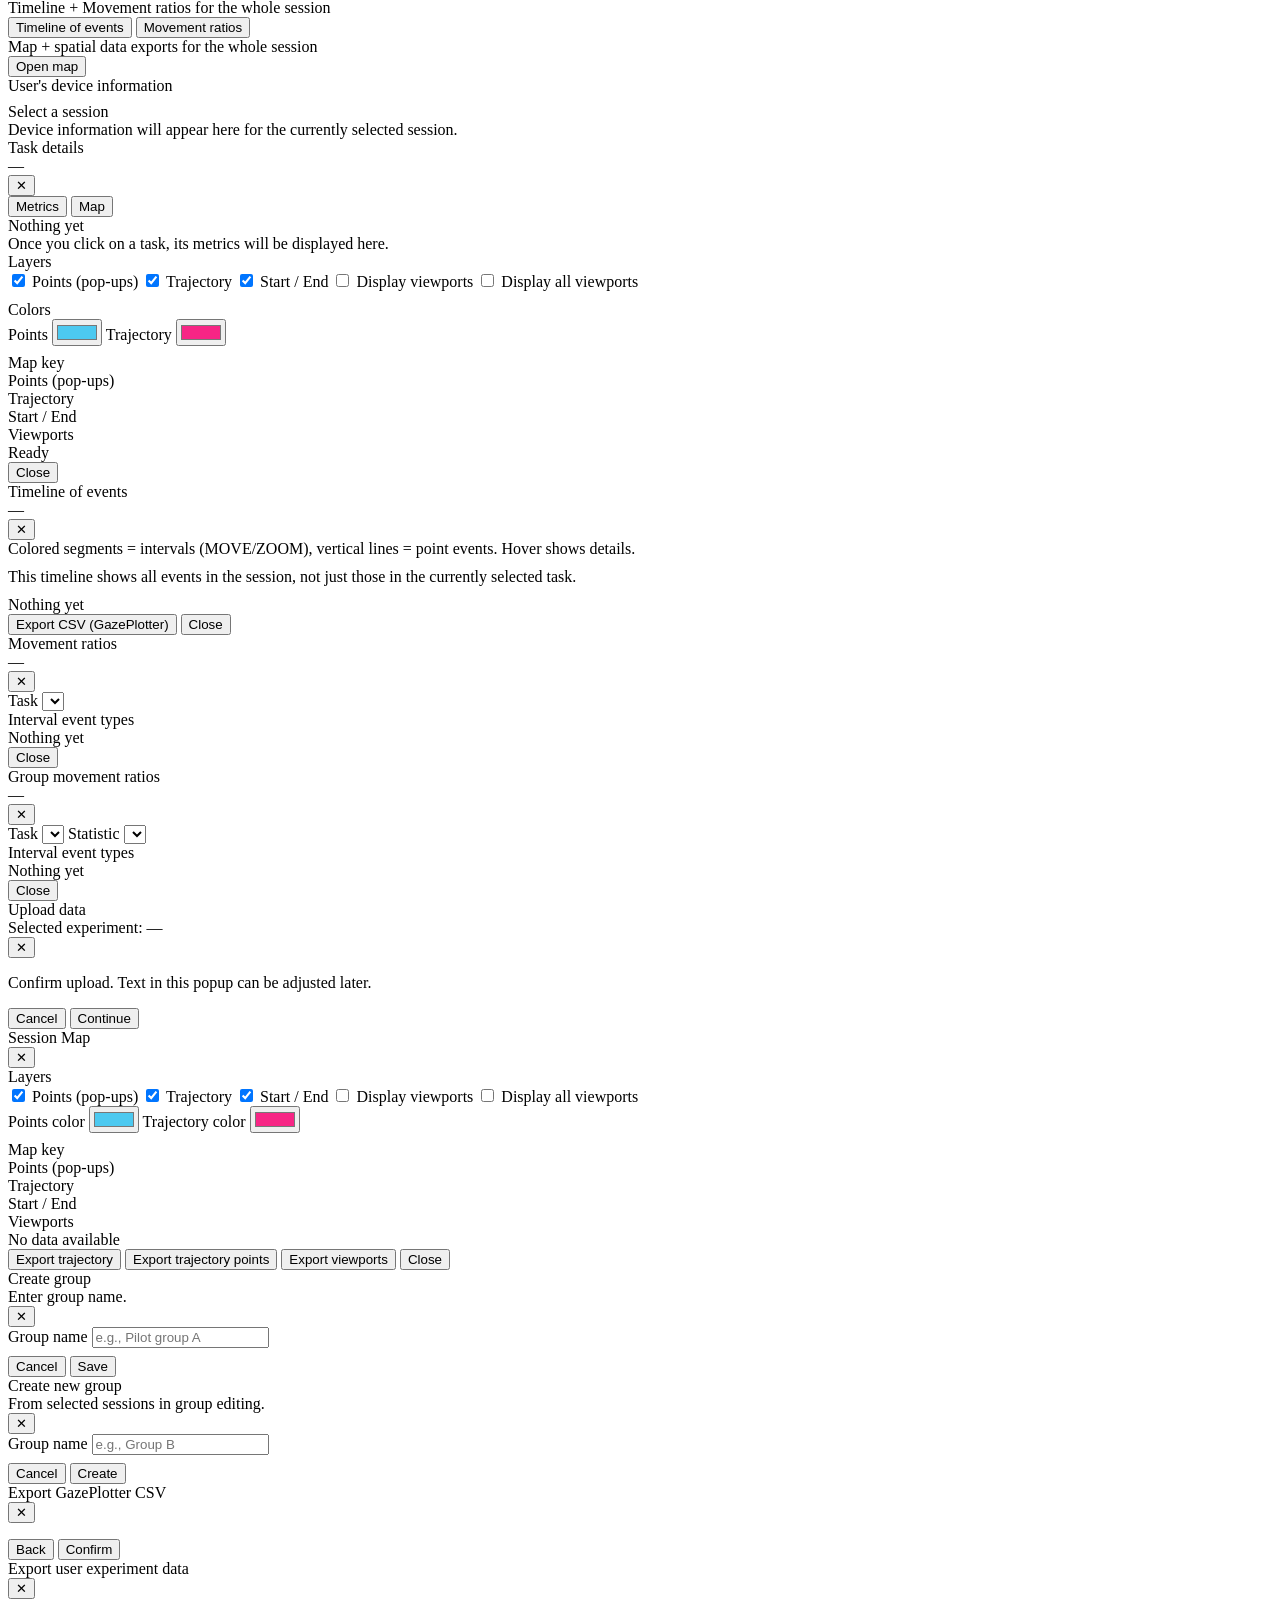
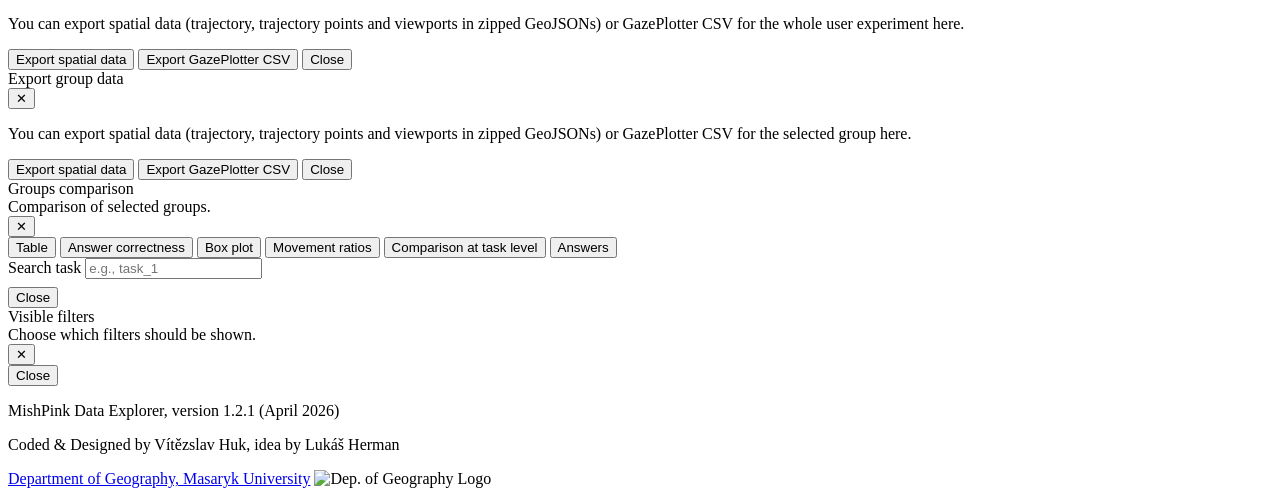
==== commit 7b10614b: "1.2.1 final2" ====
--- a/web/index.html
+++ b/web/index.html
@@ -4,8 +4,8 @@
 <head>
   <meta charset="utf-8" />
   <meta name="viewport" content="width=device-width,initial-scale=1" />
-  <title>Mishpink data explorer</title>
-  <link rel="stylesheet" href="/static/styles.css" />
+  <title>MishPink Data Explorer</title>
+  <link rel="stylesheet" href="/static/styles.css?v=2" />
   <link rel="stylesheet" href="https://unpkg.com/leaflet@1.9.4/dist/leaflet.css"
     integrity="sha256-p4NxAoJBhIIN+hmNHrzRCf9tD/miZyoHS5obTRR9BMY=" crossorigin="" />
 </head>
@@ -18,7 +18,7 @@
       <div class="topbar-left">
         <div class="brand">
           <span class="brand-dot"></span>
-          Mishpink data explorer
+          MishPink Data Explorer
         </div>
 
         <div class="breadcrumb" aria-label="Breadcrumb">
@@ -33,7 +33,7 @@
       </div>
 
       <div class="topbar-right">
-        <button class="btn btn-ghost" id="logoutBtn" type="button" title="Odhlásit se">
+        <button class="btn btn-ghost" id="logoutBtn" type="button" data-tooltip="Log out of the application">
           Logout
         </button>
       </div>
@@ -53,16 +53,6 @@
               
             </p>
           </div>
-          <div class="page-actions dashboard-actions">
-            <button class="upload-chip" id="uploadSingleBtn" type="button" title="Upload CSV (session)">
-              + Upload CSV (single session)
-            </button>
-            <button class="upload-chip" id="uploadBulkBtn" type="button" title="Upload bulk CSV">
-              + Upload bulk CSV (multiple sessions)
-            </button>
-            <input id="csvInput" type="file" accept=".csv" hidden />
-            <input id="bulkCsvInput" type="file" accept=".csv" hidden />
-          </div>
         </div>
 
         <div class="layout-2">
@@ -71,19 +61,18 @@
             <div class="card-head">
               <div class="row" style="align-items:center;">
                 <h2>User experiments</h2>
-                <button class="btn btn-ghost" id="addTestBtn" type="button">+ Add user experiment</button>
+                <button class="btn btn" id="addTestBtn" type="button" data-tooltip="Creates a new user experiment">+ Add user experiment</button>
               </div>
               <div class="muted small">Click to select a user experiment. Click the "Open" button to proceed to the list of sessions.</div>
             </div>
 
             <div class="list" id="testsList"></div>
-
-            <div class="hint">
-              <div class="hint-title">Hint</div>
-              <div class="muted small">
-                Uploading a large CSV might take a while.
-              </div>
-              <div id="uploadStatus" class="muted small" style="margin-top:8px;"></div>
+            <input id="bulkCsvInput" type="file" accept=".csv" hidden />
+
+            <div class="dashboard-status-divider" aria-hidden="true"></div>
+            <div class="upload-status-block">
+              <div class="muted small upload-status-title hidden" id="uploadStatusTitle">Upload status</div>
+              <div id="uploadStatus" class="muted small hidden"></div>
             </div>
           </section>
 
@@ -123,9 +112,9 @@
 
         <section class="card settings-card">
           <div class="tab-row" id="settingsTabs" role="tablist" aria-label="Nastavení testu">
-            <button class="tab-btn is-active" type="button" role="tab" data-tab="answers" aria-selected="true">Correct answers</button>
-            <button class="tab-btn" type="button" role="tab" data-tab="sessions" aria-selected="false">Edit uploaded sessions</button>
-            <button class="tab-btn" type="button" role="tab" data-tab="user-test" aria-selected="false">User experiment settings</button>
+            <button class="tab-btn is-active" type="button" role="tab" data-tab="answers" aria-selected="true" data-tooltip="Set correct answers for tasks in this experiment">Correct answers</button>
+            <button class="tab-btn" type="button" role="tab" data-tab="sessions" aria-selected="false" data-tooltip="Edit sessions in this experiment">Edit uploaded sessions</button>
+            <button class="tab-btn" type="button" role="tab" data-tab="user-test" aria-selected="false" data-tooltip="You can rename or delete the experiment here">User experiment settings</button>
           </div>
 
           <section class="tab-panel settings-answers-panel" data-panel="answers">
@@ -146,10 +135,10 @@
             <div class="card-foot foot-split">
               <div class="muted small" id="settingsStatus">—</div>
               <div class="row" style="gap:8px;">
-                <button class="btn btn-ghost" id="settingsDownloadAnswersCsvBtn" type="button">Download answers CSV</button>
-                <button class="btn btn-ghost" id="settingsUploadAnswersCsvBtn" type="button">Upload answers CSV</button>
-                <button class="btn btn-ghost" id="settingsDownloadTemplateCsvBtn" type="button">Download template CSV</button>
-                <button class="btn btn-ghost" id="settingsReloadBtn" type="button">Reload</button>
+                <button class="btn btn-ghost" id="settingsDownloadAnswersCsvBtn" type="button" data-tooltip="Download correct answers as a CSV file">Download answers CSV</button>
+                <button class="btn btn-ghost" id="settingsUploadAnswersCsvBtn" type="button" data-tooltip="Upload correct answers from a CSV file">Upload answers CSV</button>
+                <button class="btn btn-ghost" id="settingsDownloadTemplateCsvBtn" type="button" data-tooltip="Download a template CSV file for correct answers">Download template CSV</button>
+                <button class="btn btn-ghost" id="settingsReloadBtn" type="button" data-tooltip="Reload correct answers">Reload</button>
               </div>
             </div>
             <input id="settingsAnswersCsvInput" type="file" accept=".csv" hidden />
@@ -166,7 +155,7 @@
                   <label class="filter-field"><span>Max. Age</span><input id="settingsSessionFilterAgeMax" type="number" inputmode="numeric" min="0" /></label>
                   <label class="filter-field"><span>Occupation</span><select id="settingsSessionFilterOccupation"></select></label>
                   <label class="filter-field"><span>Nationality</span><select id="settingsSessionFilterNationality"></select></label>
-                  <label class="filter-field"><span>Search user/session</span><input id="settingsSessionFilterUserId" type="text" placeholder="e.g., user_01" /></label>
+                  <label class="filter-field"><span>Search user/session</span><input id="settingsSessionFilterUserId" type="text" placeholder="e.g., user XY" /></label>
                 </div>
                 <div class="filter-actions">
                   <button class="btn btn-ghost" id="settingsSelectAllFilteredBtn" type="button">Select all</button>
@@ -198,7 +187,7 @@
             <div class="filter-panel">
               <label class="filter-field">
                 <span>User experiment name</span>
-                <input id="settingsUserTestNameInput" type="text" placeholder="e.g., Pilot run test" />
+                <input id="settingsUserTestNameInput" type="text" placeholder="e.g., Experiment XY" />
               </label>
               <label class="filter-field">
                 <span>Note</span>
@@ -212,7 +201,7 @@
             </div>
 
             <div class="card-foot" style="display:flex; justify-content:flex-end;">
-              <button class="btn btn-danger" id="settingsDeleteUserTestBtn" type="button">Delete user experiment</button>
+              <button class="btn btn-danger" id="settingsDeleteUserTestBtn" type="button" data-tooltip="Permanently deletes this experiment">Delete user experiment</button>
             </div>
           </section>
         </section>
@@ -243,15 +232,18 @@
           <div>
             <h1>Sessions</h1>
             <p class="muted">
-              Select a session (a single user's activity log). Metrics and a button to proceed to tasks will appear on the right.
+              List of sessions (a single user's activity log) in this user experiment.
             </p>
           </div>
-
-          <div class="page-actions">
-            <button class="btn" id="openGroupsBtn" type="button">Groups</button>
-            <button class="btn btn-ghost" id="exportTestSpatialDataBtn" type="button">Export spatial data</button>
-            <button class="btn btn-ghost" id="exportTestGazeplotterCsvBtn" type="button">Export GazePlotter CSV</button>
-            <button class="btn btn-ghost" id="backToTestsBtn" type="button">← Back to dashboard</button>
+          
+          <div class="page-actions page-actions-split">
+            <div class="page-actions-group page-actions-group-primary">
+              <button class="btn" id="openGroupsBtn" type="button">Go to groups</button>
+            </div>
+            <div class="page-actions-group page-actions-group-ghost">
+              <button class="btn btn-ghost" id="openTestExportModalBtn" type="button" data-tooltip="Export spatial data or GazePlotter CSV">Export user experiment data</button>
+              <button class="btn btn-ghost" id="backToTestsBtn" type="button" data-tooltip="Back to dashboard">← Back to dashboard</button>
+            </div> 
           </div>
         </div>
 
@@ -261,36 +253,110 @@
           <section class="card">
             <div class="card-head">
               <h2>Session List in User experiment</h2>
+              <p class="muted">checkbox = selection for group creation / highlight = view session metrics / double-click = session detail</p>
               <div class="muted small"></div>
               <div class="filter-panel">
+                <div class="filter-actions">
+                  <label class="filter-field" style="min-width:240px;">
+                    <span>Order by</span>
+                    <select id="sessionSortKey"></select>
+                  </label>
+                  <label class="filter-field" style="min-width:140px;">
+                    <span>Direction</span>
+                    <select id="sessionSortDirection">
+                      <option value="asc">Ascending</option>
+                      <option value="desc">Descending</option>
+                    </select>
+                  </label>
+                  <label class="filter-field filter-field-button" style="min-width:170px;">
+                    <span>&nbsp;</span>
+                    <button class="btn btn-ghost" id="sessionVisibleFiltersBtn" type="button" data-tooltip="Choose which filters you want to see">Visible filters</button>
+                  </label>
+                </div>
                 <div class="filter-grid">
-                  <label class="filter-field">
+                  <label class="filter-field" data-filter-key="gender">
                     <span>Gender</span>
                     <select id="sessionFilterGender"></select>
                   </label>
-                  <label class="filter-field">
+                  <label class="filter-field" data-filter-key="ageMin">
                     <span>Min. Age</span>
-                    <input id="sessionFilterAgeMin" type="number" inputmode="numeric" min="0" placeholder="e.g. 18" />
-                  </label>
-                  <label class="filter-field">
+                    <input id="sessionFilterAgeMin" type="number" inputmode="numeric" min="0" placeholder="e.g., 18" />
+                  </label>
+                  <label class="filter-field" data-filter-key="ageMax">
                     <span>Max. Age</span>
-                    <input id="sessionFilterAgeMax" type="number" inputmode="numeric" min="0" placeholder="e.g. 65" />
-                  </label>
-                  <label class="filter-field">
+                    <input id="sessionFilterAgeMax" type="number" inputmode="numeric" min="0" placeholder="e.g., 65" />
+                  </label>
+                  <label class="filter-field" data-filter-key="occupation">
                     <span>Occupation</span>
                     <select id="sessionFilterOccupation"></select>
                   </label>
-                  <label class="filter-field">
+                  <label class="filter-field" data-filter-key="nationality">
                     <span>Nationality</span>
                     <select id="sessionFilterNationality"></select>
                   </label>
-                  <label class="filter-field">
+                  <label class="filter-field" data-filter-key="education">
+                    <span>Education</span>
+                    <select id="sessionFilterEducation"></select>
+                  </label>
+                  <label class="filter-field" data-filter-key="device">
+                    <span>Device</span>
+                    <select id="sessionFilterDevice"></select>
+                  </label>
+                  <label class="filter-field" data-filter-key="confidence">
+                    <span>Confidence</span>
+                    <select id="sessionFilterConfidence"></select>
+                  </label>
+                  <label class="filter-field" data-filter-key="paper_maps">
+                    <span>Paper maps</span>
+                    <select id="sessionFilterPaperMaps"></select>
+                  </label>
+                  <label class="filter-field" data-filter-key="computer_maps">
+                    <span>Computer maps</span>
+                    <select id="sessionFilterComputerMaps"></select>
+                  </label>
+                  <label class="filter-field" data-filter-key="mobile_maps">
+                    <span>Mobile maps</span>
+                    <select id="sessionFilterMobileMaps"></select>
+                  </label>
+                  <label class="filter-field" data-filter-key="tasksMin">
+                    <span>Min. tasks</span>
+                    <input id="sessionFilterTasksMin" type="number" min="0" inputmode="numeric" />
+                  </label>
+                  <label class="filter-field" data-filter-key="tasksMax">
+                    <span>Max. tasks</span>
+                    <input id="sessionFilterTasksMax" type="number" min="0" inputmode="numeric" />
+                  </label>
+                  <label class="filter-field" data-filter-key="eventsMin">
+                    <span>Min. events</span>
+                    <input id="sessionFilterEventsMin" type="number" min="0" inputmode="numeric" />
+                  </label>
+                  <label class="filter-field" data-filter-key="eventsMax">
+                    <span>Max. events</span>
+                    <input id="sessionFilterEventsMax" type="number" min="0" inputmode="numeric" />
+                  </label>
+                  <label class="filter-field" data-filter-key="durationMin">
+                    <span>Min. duration (s)</span>
+                    <input id="sessionFilterDurationMin" type="number" min="0" inputmode="numeric" />
+                  </label>
+                  <label class="filter-field" data-filter-key="durationMax">
+                    <span>Max. duration (s)</span>
+                    <input id="sessionFilterDurationMax" type="number" min="0" inputmode="numeric" />
+                  </label>
+                  <label class="filter-field" data-filter-key="accuracyMin">
+                    <span>Min. accuracy (%)</span>
+                    <input id="sessionFilterAccuracyMin" type="number" min="0" max="100" inputmode="numeric" />
+                  </label>
+                  <label class="filter-field" data-filter-key="accuracyMax">
+                    <span>Max. accuracy (%)</span>
+                    <input id="sessionFilterAccuracyMax" type="number" min="0" max="100" inputmode="numeric" />
+                  </label>
+                  <label class="filter-field" data-filter-key="userIdQuery">
                     <span>Search User ID</span>
-                    <input id="sessionFilterUserId" type="search" placeholder="e.g. 12345" />
+                    <input id="sessionFilterUserId" type="search" placeholder="e.g., user XY" />
                   </label>
                 </div>
                 <div class="filter-actions">
-                  <button class="btn" id="createGroupBtn" type="button">Create group from selected</button>
+                  <button class="btn" id="createGroupBtn" type="button" data-tooltip="Create a new group from sessions with checked checkbox">Create group from selected</button>
                   <button class="btn btn-ghost" id="selectFilteredSessionsBtn" type="button">Select all</button>
                   <button class="btn btn-ghost" id="clearSessionSelectionBtn" type="button">Clear selection</button>
                   <button class="btn btn-ghost" id="clearSessionFiltersBtn" type="button">Clear filters</button>
@@ -310,7 +376,10 @@
           <!-- RIGHT: SESSION METRICS -->
           <section class="card">
             <div class="card-head">
-              <h2>Session Metrics</h2>
+              <div class="row" style="align-items:center;">
+                <h2>Session Metrics</h2>
+                <button class="btn" id="openSessionBtn" type="button" disabled>Open session</button>
+              </div>
               <div class="muted small"></div>
             </div>
 
@@ -326,9 +395,8 @@
               </div>
             </div>
 
-            <div class="card-foot foot-split">
-              <div class="muted small">Continue to the task list in this session.</div>
-              <button class="btn" id="openSessionBtn" type="button" disabled>Open session</button>
+            <div class="card-foot">
+              <div class="muted small">You can view session details by double-clicking it or using the buttton in the top right corner.</div>
             </div>
           </section>
         </div>
@@ -340,11 +408,15 @@
             <h1>Groups</h1>
             <p class="muted">Management of session groups.</p>
           </div>
-          <div class="page-actions">
-            <button class="btn" id="editGroupBtn" type="button" disabled>Edit group</button>
-            <button class="btn btn-ghost" id="exportGroupSpatialDataBtn" type="button" disabled>Export spatial data</button>
-            <button class="btn btn-ghost" id="exportGroupGazeplotterCsvBtn" type="button" disabled>Export GazePlotter CSV</button>
-            <button class="btn btn-ghost" id="backFromGroupsBtn" type="button">← Back</button>
+
+          <div class="page-actions page-actions-split">
+            <div class="page-actions-group page-actions-group-primary">
+              <button class="btn" id="editGroupBtn" type="button" disabled>Edit group</button>
+            </div>
+            <div class="page-actions-group page-actions-group-ghost">
+              <button class="btn btn-ghost" id="openGroupExportModalBtn" type="button" disabled>Export group data</button>
+              <button class="btn btn-ghost" id="backFromGroupsBtn" type="button">← Back</button>
+            </div>
           </div>
         </div>
 
@@ -352,13 +424,14 @@
           <section class="card">
             <div class="card-head">
               <h2>Created Groups</h2>
-              <div class="muted small">Select a group within the current test.</div>
+              <div class="muted">checkbox = selection for group comparison (button Groups detail) / highlight = view group metrics / double-click = edit group</div>
+              <div class="muted">at least one group has to be checked to view Groups detail</div>
               <div class="row" style="align-items:end; gap:10px;">
                 <label class="filter-field" style="flex:1; margin:0;">
                   <span>Search Group</span>
-                  <input id="groupsSearchInput" type="search" placeholder="e.g., experiment A" />
+                  <input id="groupsSearchInput" type="search" placeholder="e.g., group XY" />
                 </label>
-                <button class="btn" id="openGroupsCompareBtn" type="button">Compare groups</button>
+                <button class="btn" id="openGroupsCompareBtn" type="button">Groups detail</button>
               </div>
             </div>
             <div class="list" id="groupsList"></div>
@@ -395,7 +468,7 @@
             <p class="muted" id="groupEditPageSubtitle">Manual filtering of users in the selected group.</p>
           </div>
           <div class="page-actions">
-            <button class="btn btn-strong" id="groupEditExportCsvBtn" type="button">⬇ Export group CSV</button>
+            <button class="btn btn-strong" id="groupEditExportCsvBtn" type="button">Export group CSV</button>
             <button class="btn btn-ghost" id="backFromGroupEditBtn" type="button">← Back to groups</button>
           </div>
         </div>
@@ -414,16 +487,47 @@
                 <div class="muted small">! = candidate for removal.</div>
               </div>
               <div class="filter-panel">
-                <label class="filter-field">
-                  <span>Search by user/session</span>
-                  <input id="groupEditSearchInput" type="search" placeholder="e.g., 12345 or session_01" />
+                <div class="filter-actions">
+                  <label class="filter-field" style="min-width:240px;">
+                    <span>Order by</span>
+                    <select id="groupEditSortKey"></select>
+                  </label>
+                  <label class="filter-field" style="min-width:140px;">
+                    <span>Direction</span>
+                    <select id="groupEditSortDirection">
+                      <option value="asc">Ascending</option>
+                      <option value="desc">Descending</option>
+                    </select>
+                  </label>
+                  <label class="filter-field filter-field-button" style="min-width:170px;">
+                    <span>&nbsp;</span>
+                    <button class="btn btn-ghost" id="groupEditVisibleFiltersBtn" type="button" data-tooltip="Choose which filters you want to see">Visible filters</button>
+                  </label>
+                </div>
+                <label class="filter-field" data-filter-key="query">
+                  <span>Search by user/session ID</span>
+                  <input id="groupEditSearchInput" type="search" placeholder="e.g., user XY" />
                 </label>
                 <div class="filter-grid">
-                  <label class="filter-field"><span>Gender</span><select id="groupEditFilterGender"></select></label>
-                  <label class="filter-field"><span>Min. Age</span><input id="groupEditFilterAgeMin" type="number" min="0" /></label>
-                  <label class="filter-field"><span>Max. Age</span><input id="groupEditFilterAgeMax" type="number" min="0" /></label>
-                  <label class="filter-field"><span>Occupation</span><select id="groupEditFilterOccupation"></select></label>
-                  <label class="filter-field"><span>Nationality</span><select id="groupEditFilterNationality"></select></label>
+                  <label class="filter-field" data-filter-key="gender"><span>Gender</span><select id="groupEditFilterGender"></select></label>
+                  <label class="filter-field" data-filter-key="ageMin"><span>Min. Age</span><input id="groupEditFilterAgeMin" type="number" min="0" /></label>
+                  <label class="filter-field" data-filter-key="ageMax"><span>Max. Age</span><input id="groupEditFilterAgeMax" type="number" min="0" /></label>
+                  <label class="filter-field" data-filter-key="occupation"><span>Occupation</span><select id="groupEditFilterOccupation"></select></label>
+                  <label class="filter-field" data-filter-key="nationality"><span>Nationality</span><select id="groupEditFilterNationality"></select></label>
+                  <label class="filter-field" data-filter-key="education"><span>Education</span><select id="groupEditFilterEducation"></select></label>
+                  <label class="filter-field" data-filter-key="device"><span>Device</span><select id="groupEditFilterDevice"></select></label>
+                  <label class="filter-field" data-filter-key="confidence"><span>Confidence</span><select id="groupEditFilterConfidence"></select></label>
+                  <label class="filter-field" data-filter-key="paper_maps"><span>Paper maps</span><select id="groupEditFilterPaperMaps"></select></label>
+                  <label class="filter-field" data-filter-key="computer_maps"><span>Computer maps</span><select id="groupEditFilterComputerMaps"></select></label>
+                  <label class="filter-field" data-filter-key="mobile_maps"><span>Mobile maps</span><select id="groupEditFilterMobileMaps"></select></label>
+                  <label class="filter-field" data-filter-key="tasksMin"><span>Min. tasks</span><input id="groupEditFilterTasksMin" type="number" min="0" /></label>
+                  <label class="filter-field" data-filter-key="tasksMax"><span>Max. tasks</span><input id="groupEditFilterTasksMax" type="number" min="0" /></label>
+                  <label class="filter-field" data-filter-key="eventsMin"><span>Min. events</span><input id="groupEditFilterEventsMin" type="number" min="0" /></label>
+                  <label class="filter-field" data-filter-key="eventsMax"><span>Max. events</span><input id="groupEditFilterEventsMax" type="number" min="0" /></label>
+                  <label class="filter-field" data-filter-key="durationMin"><span>Min. duration (s)</span><input id="groupEditFilterDurationMin" type="number" min="0" /></label>
+                  <label class="filter-field" data-filter-key="durationMax"><span>Max. duration (s)</span><input id="groupEditFilterDurationMax" type="number" min="0" /></label>
+                  <label class="filter-field" data-filter-key="accuracyMin"><span>Min. accuracy (%)</span><input id="groupEditFilterAccuracyMin" type="number" min="0" max="100" /></label>
+                  <label class="filter-field" data-filter-key="accuracyMax"><span>Max. accuracy (%)</span><input id="groupEditFilterAccuracyMax" type="number" min="0" max="100" /></label>
                 </div>
                 <div class="filter-actions">
                   <button class="btn btn-ghost" id="groupEditOnlyFlaggedBtn" type="button" aria-pressed="false">Only flagged !</button>
@@ -435,7 +539,7 @@
               </div>
               <div class="list" id="groupEditSessionsList"></div>
               <div class="card-foot foot-split">
-                <button class="btn" id="groupEditCreateGroupFromSelectedBtn" type="button">Create group from selected</button>
+                <button class="btn" id="groupEditCreateGroupFromSelectedBtn" type="button" data-tooltip="Create a new group from sessions with checked checkbox">Create group from selected</button>
                 <button class="btn btn-danger" id="groupEditDeleteFlaggedBtn" type="button">Remove ! from group</button>
               </div>
             </section>
@@ -523,7 +627,7 @@
 
               <div class="placeholder-box">
                 <div class="row" style="justify-content:space-between; align-items:center; gap:12px; flex-wrap:wrap;">
-                  <div class="muted small">Map + spatial data exports</div>
+                  <div class="muted small">Map + spatial data exports for the whole session</div>
                   <button class="btn" id="openMapModalBtn" type="button">Open map</button>
                 </div>
               </div>
@@ -669,6 +773,9 @@
           <div class="muted small" style="margin-bottom:10px;">
             Colored segments = intervals (MOVE/ZOOM), vertical lines = point events. Hover shows details.
           </div>
+          <div class="muted small" style="margin-bottom:10px;">
+            This timeline shows all events in the session, not just those in the currently selected task.
+          </div>
 
           <div id="timelineContent">
             <div class="empty">
@@ -771,17 +878,16 @@
       <div class="modal-card">
         <div class="modal-head">
           <div>
-            <div class="modal-title" id="uploadTestTitle">Choose a user experiment</div>
-            <div class="muted small">CSV will be uploaded to the selected user experiment.</div>
+            <div class="modal-title" id="uploadTestTitle">Upload data</div>
+            <div class="muted small" id="uploadTestSubtitle">Selected experiment: —</div>
           </div>
           <button class="icon-btn" id="closeUploadTestBtn" type="button" aria-label="Close">✕</button>
         </div>
 
         <div class="modal-body">
-          <label class="filter-field" style="gap:6px;">
-            <span>User experiment</span>
-            <select id="uploadTestSelect"></select>
-          </label>
+          <p class="muted" id="uploadTestMessage">
+            Confirm upload. Text in this popup can be adjusted later.
+          </p>
         </div>
 
         <div class="modal-foot">
@@ -950,6 +1056,46 @@
     </div>
   </div>
 
+  <div class="modal hidden" id="testExportChooserModal" role="dialog" aria-modal="true" aria-labelledby="testExportChooserTitle">
+    <div class="modal-backdrop" id="testExportChooserBackdrop"></div>
+    <div class="modal-card">
+      <div class="modal-head">
+        <div>
+           <div class="modal-title" id="testExportChooserTitle">Export user experiment data</div>
+        </div>
+        <button class="btn btn-ghost" id="testExportChooserCloseBtn" type="button">✕</button>
+      </div>
+      <div class="modal-body">
+        <p>You can export spatial data (trajectory, trajectory points and viewports in zipped GeoJSONs) or GazePlotter CSV for the whole user experiment here.</p>
+      </div>
+      <div class="modal-foot">
+        <button class="btn" id="testExportChooserSpatialBtn" type="button">Export spatial data</button>
+        <button class="btn" id="testExportChooserGazeplotterBtn" type="button">Export GazePlotter CSV</button>
+        <button class="btn btn-ghost" id="testExportChooserBackBtn" type="button">Close</button>
+      </div>
+    </div>
+  </div>
+
+  <div class="modal hidden" id="groupExportChooserModal" role="dialog" aria-modal="true" aria-labelledby="groupExportChooserTitle">
+    <div class="modal-backdrop" id="groupExportChooserBackdrop"></div>
+    <div class="modal-card">
+      <div class="modal-head">
+        <div>
+          <div class="modal-title" id="groupExportChooserTitle">Export group data</div>
+        </div>
+        <button class="btn btn-ghost" id="groupExportChooserCloseBtn" type="button">✕</button>
+      </div>
+      <div class="modal-body">
+        <p>You can export spatial data (trajectory, trajectory points and viewports in zipped GeoJSONs) or GazePlotter CSV for the selected group here.</p>
+      </div>
+      <div class="modal-foot">
+        <button class="btn" id="groupExportChooserSpatialBtn" type="button">Export spatial data</button>
+        <button class="btn" id="groupExportChooserGazeplotterBtn" type="button">Export GazePlotter CSV</button>
+        <button class="btn btn-ghost" id="groupExportChooserBackBtn" type="button">Close</button>
+      </div>
+    </div>
+  </div>
+
   <div class="modal hidden groups-compare-modal" id="groupsCompareModal" role="dialog" aria-modal="true"
     aria-labelledby="groupsCompareTitle">
     <div class="modal-backdrop" id="groupsCompareBackdrop"></div>
@@ -1011,9 +1157,29 @@
     </div>
   </div>
 
+  <div class="modal hidden" id="visibleFiltersModal" role="dialog" aria-modal="true" aria-labelledby="visibleFiltersModalTitle">
+    <div class="modal-backdrop" id="visibleFiltersModalBackdrop"></div>
+    <div class="modal-card">
+      <div class="modal-head">
+        <div>
+          <div class="modal-title" id="visibleFiltersModalTitle">Visible filters</div>
+          <div class="muted small" id="visibleFiltersModalSubtitle">Choose which filters should be shown.</div>
+        </div>
+        <button class="icon-btn" id="closeVisibleFiltersModalBtn" type="button" aria-label="Close">✕</button>
+      </div>
+      <div class="modal-body">
+        <div id="visibleFiltersModalBody" class="chip-picker"></div>
+      </div>
+      <div class="modal-foot">
+        <button class="btn btn-ghost" id="closeVisibleFiltersModalBtn2" type="button">Close</button>
+      </div>
+    </div>
+  </div>
+
+
   <footer class="app-footer" aria-label="Footer">
     <div class="app-footer-content">
-      <p>Mishpink data explorer, version 1.2 (April 2026)</p>
+      <p>MishPink Data Explorer, version 1.2.1 (April 2026)</p>
       <p>Coded & Designed by Vítězslav Huk, idea by Lukáš Herman</p>
       <a href="https://geogr.sci.muni.cz" target="_blank" rel="noopener noreferrer">Department of Geography, Masaryk University</a>
       <img src="/static/sci-gu-lg-eng-white-01.png" alt="Dep. of Geography Logo" class="app-footer-logo" />
@@ -1022,7 +1188,7 @@
 
   <script src="https://unpkg.com/leaflet@1.9.4/dist/leaflet.js"
     integrity="sha256-20nQCchB9co0qIjJZRGuk2/Z9VM+kNiyxNV1lvTlZBo=" crossorigin=""></script>
-  <script src="/static/app.js"></script>
+  <script src="/static/app.js?v=6"></script>
 </body>
 
 </html>
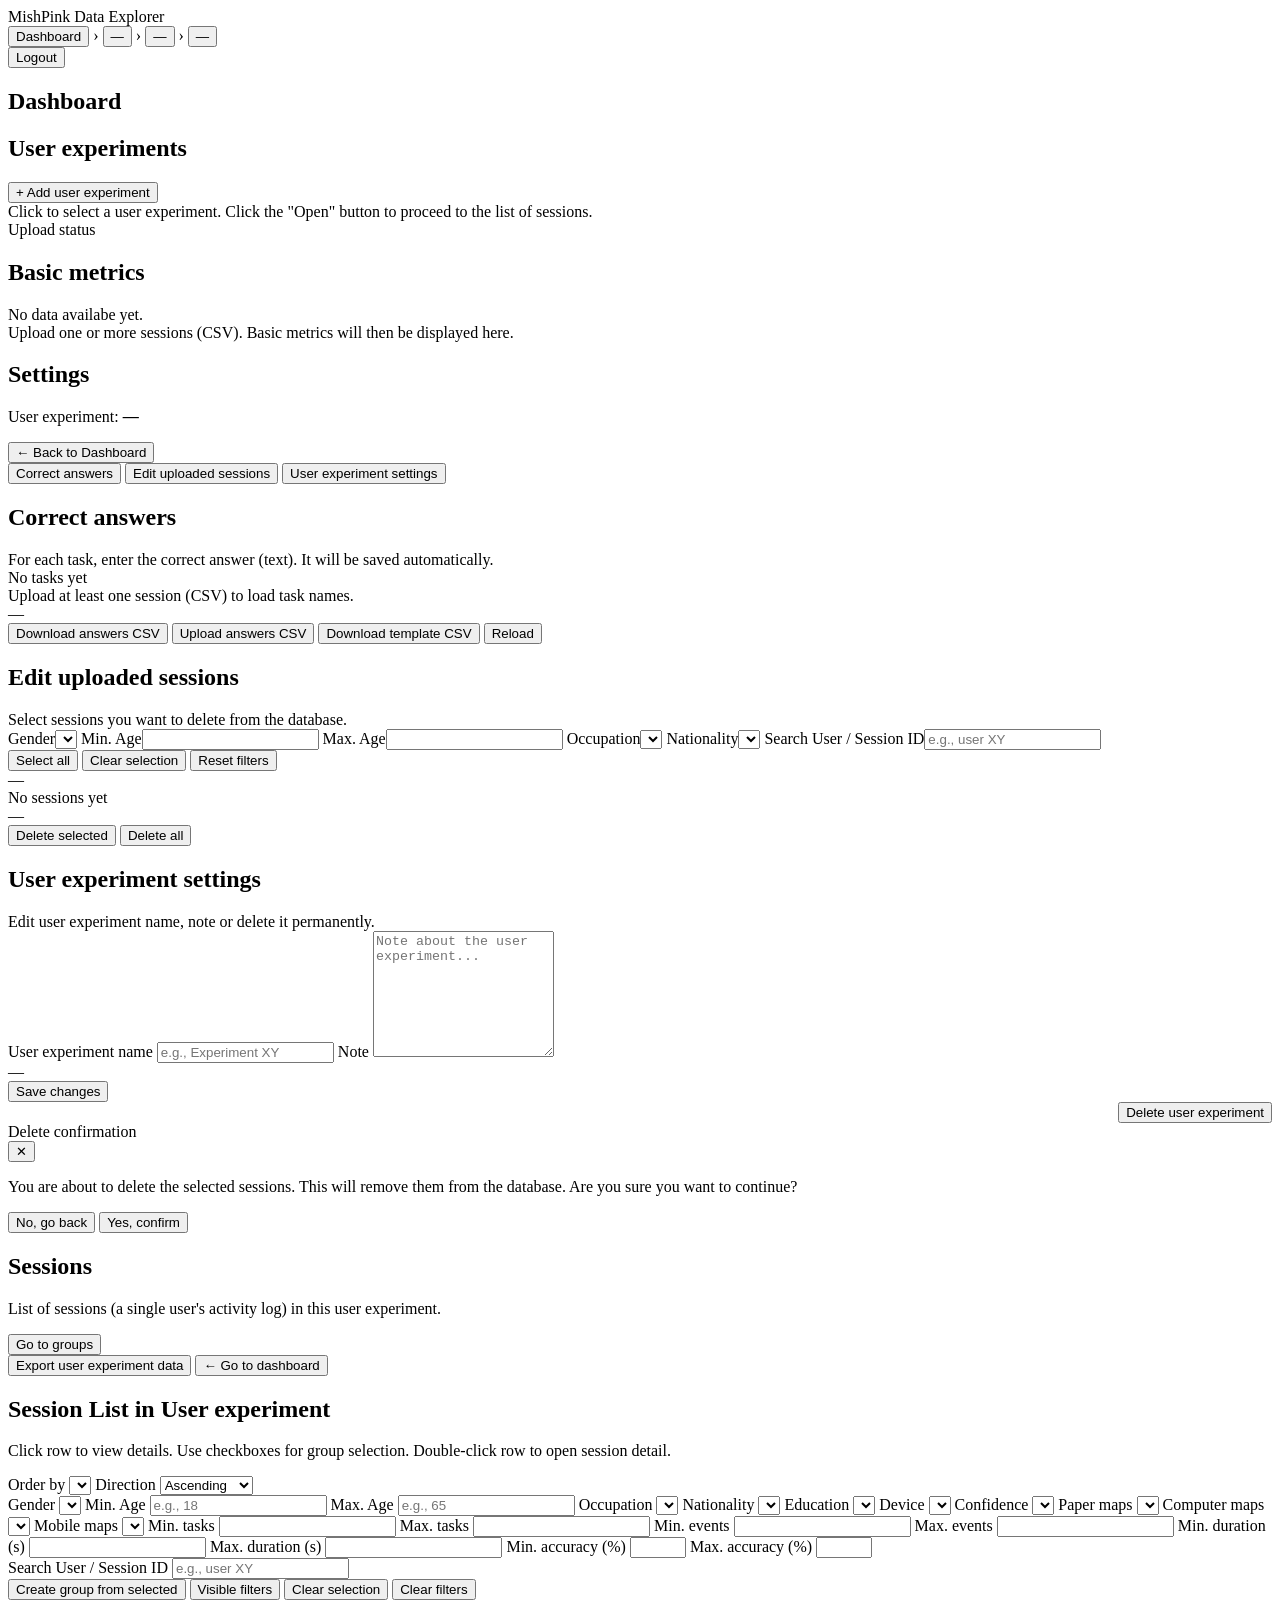
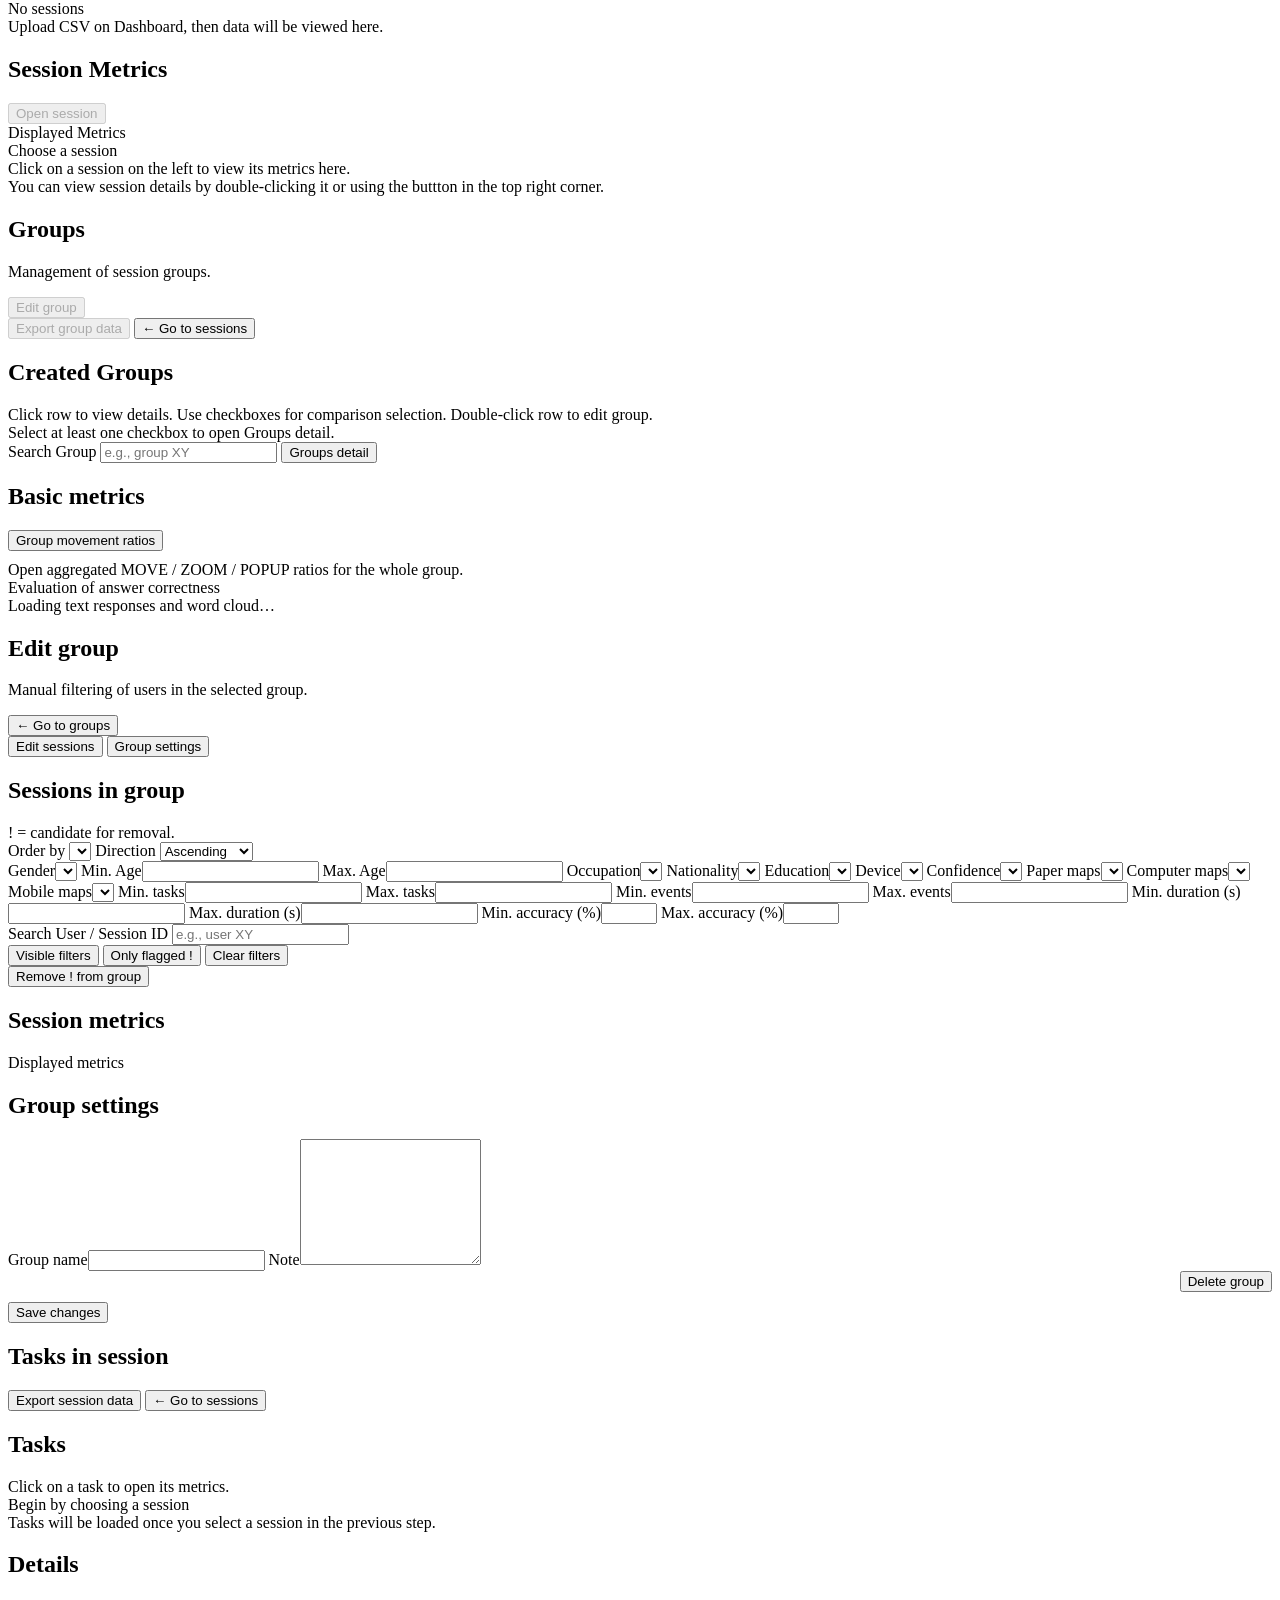
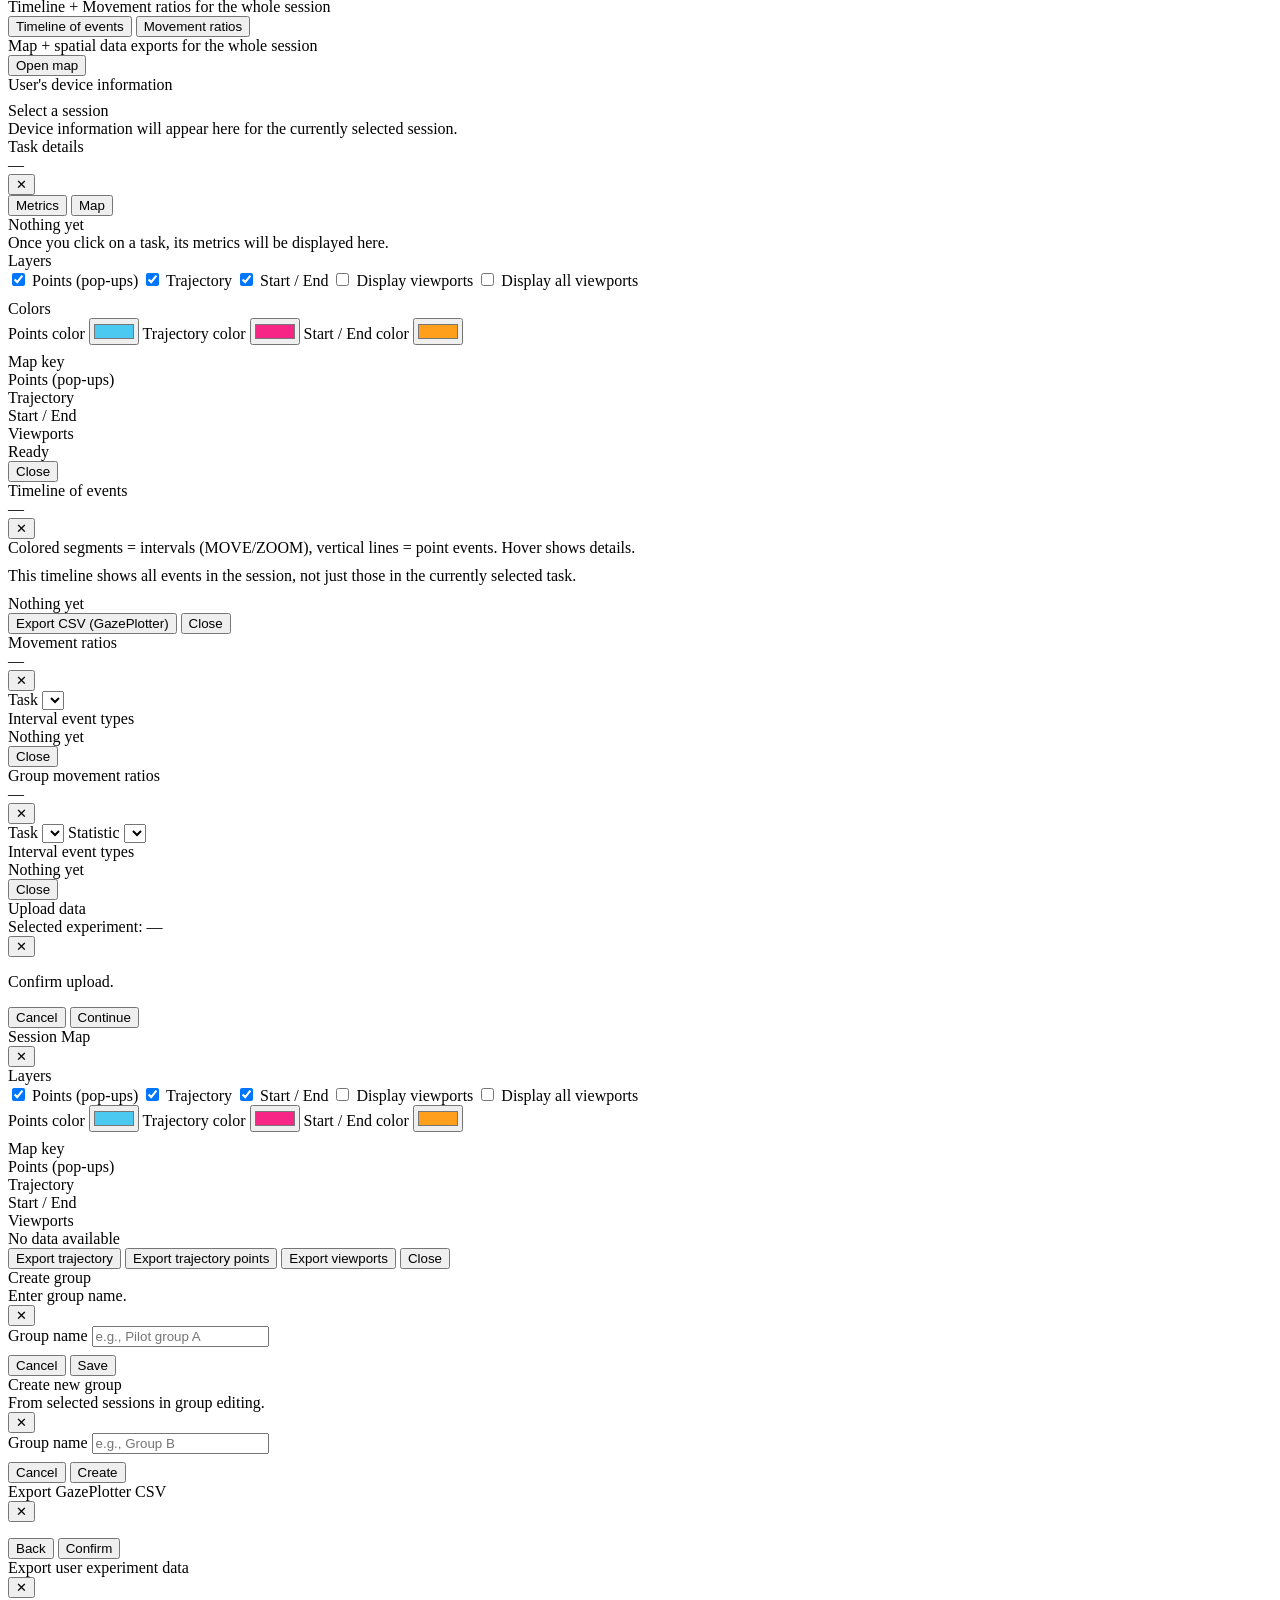
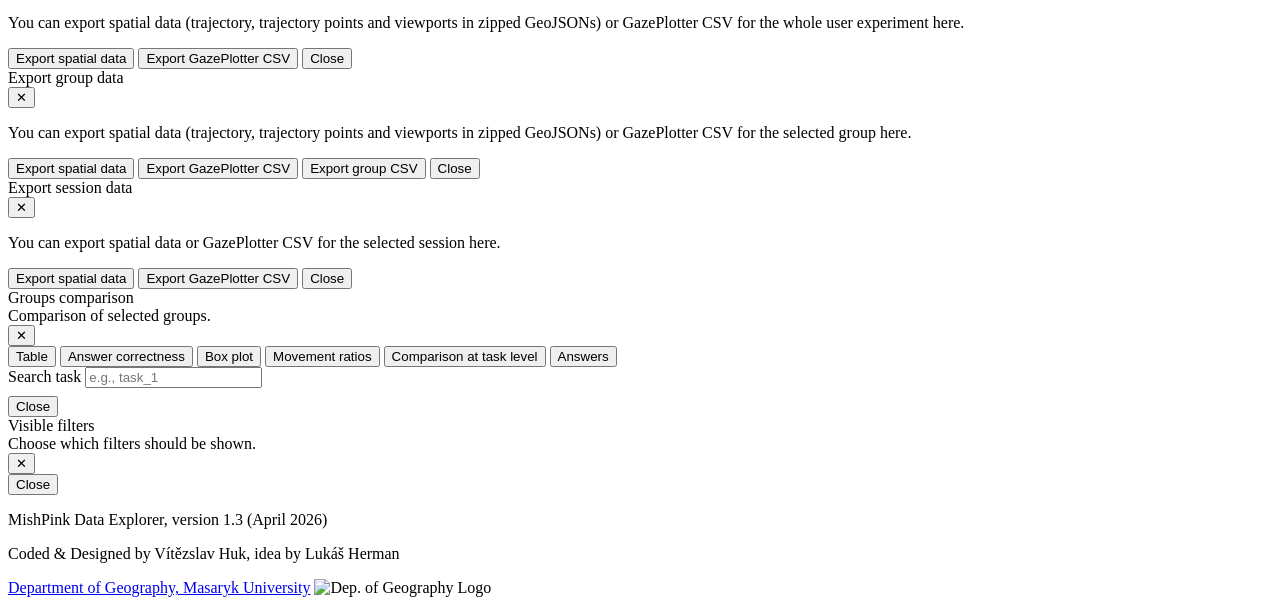
==== commit 4ddb1cba: "version 1.3" ====
--- a/web/index.html
+++ b/web/index.html
@@ -5,7 +5,7 @@
   <meta charset="utf-8" />
   <meta name="viewport" content="width=device-width,initial-scale=1" />
   <title>MishPink Data Explorer</title>
-  <link rel="stylesheet" href="/static/styles.css?v=2" />
+  <link rel="stylesheet" href="/static/styles.css" />
   <link rel="stylesheet" href="https://unpkg.com/leaflet@1.9.4/dist/leaflet.css"
     integrity="sha256-p4NxAoJBhIIN+hmNHrzRCf9tD/miZyoHS5obTRR9BMY=" crossorigin="" />
 </head>
@@ -13,7 +13,7 @@
 <body>
   <div class="app">
 
-    <!-- TOP BAR -->
+    <!-- HEADER -->
     <header class="topbar">
       <div class="topbar-left">
         <div class="brand">
@@ -44,7 +44,7 @@
     <!-- MAIN -->
     <main class="main">
 
-      <!-- PAGE 1: DASHBOARD = TESTY -->
+      <!-- PAGE 1: DASHBOARD -->
       <section class="page" id="view-dashboard">
         <div class="page-head">
           <div>
@@ -96,7 +96,7 @@
         </div>
       </section>
 
-      <!-- PAGE: Settings -->
+      <!-- PAGE: SETTINGS -->
       <section class="page hidden" id="view-settings">
         <div class="page-head">
           <div>
@@ -106,7 +106,7 @@
             </p>
           </div>
           <div class="page-actions">
-            <button class="btn btn-ghost" id="backFromSettingsBtn" type="button">← Back to dashboard</button>
+            <button class="btn btn-ghost" id="backFromSettingsBtn" type="button">← Back to Dashboard</button>
           </div>
         </div>
 
@@ -117,6 +117,7 @@
             <button class="tab-btn" type="button" role="tab" data-tab="user-test" aria-selected="false" data-tooltip="You can rename or delete the experiment here">User experiment settings</button>
           </div>
 
+          <!-- TAB: CORRECT ANSWERS -->
           <section class="tab-panel settings-answers-panel" data-panel="answers">
             <div class="card-head">
               <h2>Correct answers</h2>
@@ -143,7 +144,8 @@
             </div>
             <input id="settingsAnswersCsvInput" type="file" accept=".csv" hidden />
           </section>
-
+          
+          <!-- TAB: UPLOADED SESSIONS -->
           <section class="tab-panel hidden settings-sessions-panel" data-panel="sessions">
             <div class="card-head">
               <h2>Edit uploaded sessions</h2>
@@ -155,7 +157,7 @@
                   <label class="filter-field"><span>Max. Age</span><input id="settingsSessionFilterAgeMax" type="number" inputmode="numeric" min="0" /></label>
                   <label class="filter-field"><span>Occupation</span><select id="settingsSessionFilterOccupation"></select></label>
                   <label class="filter-field"><span>Nationality</span><select id="settingsSessionFilterNationality"></select></label>
-                  <label class="filter-field"><span>Search user/session</span><input id="settingsSessionFilterUserId" type="text" placeholder="e.g., user XY" /></label>
+                  <label class="filter-field"><span>Search User / Session ID</span><input id="settingsSessionFilterUserId" type="text" placeholder="e.g., user XY" /></label>
                 </div>
                 <div class="filter-actions">
                   <button class="btn btn-ghost" id="settingsSelectAllFilteredBtn" type="button">Select all</button>
@@ -178,6 +180,8 @@
               </div>
             </div>
           </section>
+          
+          <!-- TAB: ACTUAL SETTINGS -->
           <section class="tab-panel hidden" data-panel="user-test">
             <div class="card-head">
               <h2>User experiment settings</h2>
@@ -204,6 +208,7 @@
               <button class="btn btn-danger" id="settingsDeleteUserTestBtn" type="button" data-tooltip="Permanently deletes this experiment">Delete user experiment</button>
             </div>
           </section>
+
         </section>
       </section>
       
@@ -226,7 +231,7 @@
         </div>
       </div>
 
-      <!-- PAGE 2: SESSIONS LIST FOR SELECTED TEST -->
+      <!-- PAGE 2: SESSIONS -->
       <section class="page hidden" id="view-individual">
         <div class="page-head">
           <div>
@@ -242,18 +247,18 @@
             </div>
             <div class="page-actions-group page-actions-group-ghost">
               <button class="btn btn-ghost" id="openTestExportModalBtn" type="button" data-tooltip="Export spatial data or GazePlotter CSV">Export user experiment data</button>
-              <button class="btn btn-ghost" id="backToTestsBtn" type="button" data-tooltip="Back to dashboard">← Back to dashboard</button>
+              <button class="btn btn-ghost" id="backToTestsBtn" type="button" data-tooltip="Back to dashboard">← Go to dashboard</button>
             </div> 
           </div>
         </div>
 
         <div class="layout-2">
 
-          <!-- LEFT: SESSIONS -->
+          <!-- LEFT PANEL: SESSIONS LIST -->
           <section class="card">
             <div class="card-head">
               <h2>Session List in User experiment</h2>
-              <p class="muted">checkbox = selection for group creation / highlight = view session metrics / double-click = session detail</p>
+              <p class="muted">Click row to view details. Use checkboxes for group selection. Double-click row to open session detail.</p>
               <div class="muted small"></div>
               <div class="filter-panel">
                 <div class="filter-actions">
@@ -268,10 +273,6 @@
                       <option value="desc">Descending</option>
                     </select>
                   </label>
-                  <label class="filter-field filter-field-button" style="min-width:170px;">
-                    <span>&nbsp;</span>
-                    <button class="btn btn-ghost" id="sessionVisibleFiltersBtn" type="button" data-tooltip="Choose which filters you want to see">Visible filters</button>
-                  </label>
                 </div>
                 <div class="filter-grid">
                   <label class="filter-field" data-filter-key="gender">
@@ -350,18 +351,18 @@
                     <span>Max. accuracy (%)</span>
                     <input id="sessionFilterAccuracyMax" type="number" min="0" max="100" inputmode="numeric" />
                   </label>
-                  <label class="filter-field" data-filter-key="userIdQuery">
-                    <span>Search User ID</span>
-                    <input id="sessionFilterUserId" type="search" placeholder="e.g., user XY" />
-                  </label>
-                </div>
+                </div>
+                <label class="filter-field filter-field-wide">
+                  <span>Search User / Session ID</span>
+                  <input id="sessionFilterUserId" type="search" placeholder="e.g., user XY" />
+                </label>
                 <div class="filter-actions">
                   <button class="btn" id="createGroupBtn" type="button" data-tooltip="Create a new group from sessions with checked checkbox">Create group from selected</button>
-                  <button class="btn btn-ghost" id="selectFilteredSessionsBtn" type="button">Select all</button>
+                  <button class="btn btn-ghost" id="sessionVisibleFiltersBtn" type="button" data-tooltip="Choose which filters you want to see">Visible filters</button>
                   <button class="btn btn-ghost" id="clearSessionSelectionBtn" type="button">Clear selection</button>
                   <button class="btn btn-ghost" id="clearSessionFiltersBtn" type="button">Clear filters</button>
-                  <div class="muted small" id="sessionFilterSummary"></div>
-                </div>
+                </div>
+                <div class="muted small" id="sessionFilterSummary"></div>
               </div>
             </div>
 
@@ -373,7 +374,7 @@
             </div>
           </section>
 
-          <!-- RIGHT: SESSION METRICS -->
+          <!-- RIGHT PANEL: SESSION METRICS -->
           <section class="card">
             <div class="card-head">
               <div class="row" style="align-items:center;">
@@ -399,9 +400,11 @@
               <div class="muted small">You can view session details by double-clicking it or using the buttton in the top right corner.</div>
             </div>
           </section>
+
         </div>
       </section>
 
+      <!-- PAGE: GROUPS -->
       <section class="page hidden" id="view-groups">
         <div class="page-head">
           <div>
@@ -415,7 +418,7 @@
             </div>
             <div class="page-actions-group page-actions-group-ghost">
               <button class="btn btn-ghost" id="openGroupExportModalBtn" type="button" disabled>Export group data</button>
-              <button class="btn btn-ghost" id="backFromGroupsBtn" type="button">← Back</button>
+              <button class="btn btn-ghost" id="backFromGroupsBtn" type="button">← Go to sessions</button>
             </div>
           </div>
         </div>
@@ -424,8 +427,8 @@
           <section class="card">
             <div class="card-head">
               <h2>Created Groups</h2>
-              <div class="muted">checkbox = selection for group comparison (button Groups detail) / highlight = view group metrics / double-click = edit group</div>
-              <div class="muted">at least one group has to be checked to view Groups detail</div>
+              <div class="muted">Click row to view details. Use checkboxes for comparison selection. Double-click row to edit group.</div>
+              <div class="muted">Select at least one checkbox to open Groups detail.</div>
               <div class="row" style="align-items:end; gap:10px;">
                 <label class="filter-field" style="flex:1; margin:0;">
                   <span>Search Group</span>
@@ -460,7 +463,8 @@
           </section>
         </div>
       </section>
-
+      
+      <!-- PAGE: EDIT GROUP -->
       <section class="page hidden" id="view-group-edit">
         <div class="page-head">
           <div>
@@ -468,8 +472,7 @@
             <p class="muted" id="groupEditPageSubtitle">Manual filtering of users in the selected group.</p>
           </div>
           <div class="page-actions">
-            <button class="btn btn-strong" id="groupEditExportCsvBtn" type="button">Export group CSV</button>
-            <button class="btn btn-ghost" id="backFromGroupEditBtn" type="button">← Back to groups</button>
+            <button class="btn btn-ghost" id="backFromGroupEditBtn" type="button">← Go to groups</button>
           </div>
         </div>
 
@@ -478,12 +481,12 @@
           <button class="tab-btn" type="button" role="tab" data-tab="settings">Group settings</button>
         </div>
 
+        <!-- LEFT PANEL: SESSIONS LIST -->
         <section data-group-edit-panel="sessions">
           <div class="layout-2">
             <section class="card">
               <div class="card-head">
                 <h2>Sessions in group</h2>
-                <div class="muted small">Checkbox = selection for new group</div>
                 <div class="muted small">! = candidate for removal.</div>
               </div>
               <div class="filter-panel">
@@ -499,15 +502,7 @@
                       <option value="desc">Descending</option>
                     </select>
                   </label>
-                  <label class="filter-field filter-field-button" style="min-width:170px;">
-                    <span>&nbsp;</span>
-                    <button class="btn btn-ghost" id="groupEditVisibleFiltersBtn" type="button" data-tooltip="Choose which filters you want to see">Visible filters</button>
-                  </label>
-                </div>
-                <label class="filter-field" data-filter-key="query">
-                  <span>Search by user/session ID</span>
-                  <input id="groupEditSearchInput" type="search" placeholder="e.g., user XY" />
-                </label>
+                </div>
                 <div class="filter-grid">
                   <label class="filter-field" data-filter-key="gender"><span>Gender</span><select id="groupEditFilterGender"></select></label>
                   <label class="filter-field" data-filter-key="ageMin"><span>Min. Age</span><input id="groupEditFilterAgeMin" type="number" min="0" /></label>
@@ -529,21 +524,24 @@
                   <label class="filter-field" data-filter-key="accuracyMin"><span>Min. accuracy (%)</span><input id="groupEditFilterAccuracyMin" type="number" min="0" max="100" /></label>
                   <label class="filter-field" data-filter-key="accuracyMax"><span>Max. accuracy (%)</span><input id="groupEditFilterAccuracyMax" type="number" min="0" max="100" /></label>
                 </div>
+                <label class="filter-field filter-field-wide">
+                  <span>Search User / Session ID</span>
+                  <input id="groupEditSearchInput" type="search" placeholder="e.g., user XY" />
+                </label>
                 <div class="filter-actions">
+                  <button class="btn btn-ghost" id="groupEditVisibleFiltersBtn" type="button" data-tooltip="Choose which filters you want to see">Visible filters</button>
                   <button class="btn btn-ghost" id="groupEditOnlyFlaggedBtn" type="button" aria-pressed="false">Only flagged !</button>
-                  <button class="btn btn-ghost" id="groupEditSelectAllBtn" type="button">Select all</button>
-                  <button class="btn btn-ghost" id="groupEditClearSelectionBtn" type="button">Clear selection</button>
-                  <button class="btn btn-ghost" id="groupEditClearFiltersBtn" type="button">Clear filter</button>
-                  <div class="muted small" id="groupEditSummary"></div>
-                </div>
+                  <button class="btn btn-ghost" id="groupEditClearFiltersBtn" type="button">Clear filters</button>
+                </div>
+                <div class="muted small" id="groupEditSummary"></div>
               </div>
               <div class="list" id="groupEditSessionsList"></div>
               <div class="card-foot foot-split">
-                <button class="btn" id="groupEditCreateGroupFromSelectedBtn" type="button" data-tooltip="Create a new group from sessions with checked checkbox">Create group from selected</button>
                 <button class="btn btn-danger" id="groupEditDeleteFlaggedBtn" type="button">Remove ! from group</button>
               </div>
             </section>
 
+            <!-- RIGHT PANEL: SESSION METRICS -->
             <section class="card">
               <div class="card-head">
                 <h2>Session metrics</h2>
@@ -558,6 +556,7 @@
           </div>
         </section>
 
+        <!-- TAB: GROUP SETTINGS -->
         <section class="hidden" data-group-edit-panel="settings">
           <section class="card">
             <div class="card-head"><h2>Group settings</h2></div>
@@ -574,7 +573,7 @@
         </div>
       </section>
 
-      <!-- PAGE 3: TASKS LIST FOR SELECTED SESSION -->
+      <!-- PAGE: TASKS IN SESSION (INDIVIDUAL SESSION) -->
       <section class="page hidden" id="view-group">
         <div class="page-head">
           <div>
@@ -585,13 +584,14 @@
           </div>
 
           <div class="page-actions">
-            <button class="btn btn-ghost" id="backToSessionsBtn" type="button">← Back to sessions</button>
+            <button class="btn btn-ghost" id="openSessionExportModalBtn" type="button">Export session data</button>
+            <button class="btn btn-ghost" id="backToSessionsBtn" type="button">← Go to sessions</button>
           </div>
         </div>
 
         <div class="layout-2">
 
-          <!-- LEFT: TASKS -->
+          <!-- LEFT PANEL: TASKS -->
           <section class="card">
             <div class="card-head">
               <h2>Tasks</h2>
@@ -606,7 +606,7 @@
             </div>
           </section>
 
-          <!-- RIGHT: PLACEHOLDERS FOR FUTURE -->
+          <!-- RIGHT PANEL: VISUALIZATIONS -->
           <section class="card">
             <div class="card-head">
               <h2>Details</h2>
@@ -614,7 +614,6 @@
             </div>
 
             <div class="stack">
-              <!-- ADDITIVE: button to open timeline -->
               <div class="placeholder-box">
                 <div class="row" style="justify-content:space-between; align-items:center; gap:12px;">
                   <div class="muted small">Timeline + Movement ratios for the whole session</div>
@@ -708,12 +707,16 @@
                 <div class="map-panel-title" style="margin-top:10px;">Colors</div>
                 <div class="map-option-grid">
                   <label class="filter-field" for="taskMapPointsColorInput">
-                    <span>Points</span>
+                    <span>Points color</span>
                     <input id="taskMapPointsColorInput" type="color" value="#4cc9f0" />
                   </label>
                   <label class="filter-field" for="taskMapLineColorInput">
-                    <span>Trajectory</span>
+                    <span>Trajectory color</span>
                     <input id="taskMapLineColorInput" type="color" value="#f72585" />
+                  </label>
+                  <label class="filter-field" for="taskMapEndpointColorInput">
+                    <span>Start / End color</span>
+                    <input id="taskMapEndpointColorInput" type="color" value="#ff9f1c" />
                   </label>
                 </div>
 
@@ -756,7 +759,7 @@
       </div>
     </div>
 
-    <!-- NEW: TIMELINE MODAL -->
+    <!-- RIGHT PANEL: SESSION METRICS -->
     <div class="modal hidden" id="timelineModal" role="dialog" aria-modal="true" aria-labelledby="timelineModalTitle">
       <div class="modal-backdrop" id="timelineModalBackdrop"></div>
 
@@ -792,6 +795,7 @@
       </div>
     </div>
 
+    <!-- RATIOS MODAL -->
     <div class="modal hidden" id="intervalRatiosModal" role="dialog" aria-modal="true" aria-labelledby="intervalRatiosModalTitle">
       <div class="modal-backdrop" id="intervalRatiosModalBackdrop"></div>
 
@@ -830,6 +834,7 @@
       </div>
     </div>
 
+    <!-- GROUP RATIOS MODAL -->
     <div class="modal hidden" id="groupMovementRatiosModal" role="dialog" aria-modal="true" aria-labelledby="groupMovementRatiosModalTitle">
       <div class="modal-backdrop" id="groupMovementRatiosModalBackdrop"></div>
 
@@ -872,6 +877,7 @@
       </div>
     </div>
 
+    <!-- UPLOAD MODAL -->
     <div class="modal hidden" id="uploadTestModal" role="dialog" aria-modal="true" aria-labelledby="uploadTestTitle">
       <div class="modal-backdrop" id="uploadTestModalBackdrop"></div>
 
@@ -886,7 +892,7 @@
 
         <div class="modal-body">
           <p class="muted" id="uploadTestMessage">
-            Confirm upload. Text in this popup can be adjusted later.
+            Confirm upload.
           </p>
         </div>
 
@@ -898,6 +904,7 @@
     </div>
   </div>
 
+  <!-- SESSION MAP MODAL -->
   <div class="modal hidden" id="sessionMapModal" role="dialog" aria-modal="true" aria-labelledby="sessionMapModalTitle">
     <div class="modal-backdrop" id="sessionMapModalBackdrop"></div>
     <div class="modal-card map-modal-card">
@@ -946,6 +953,10 @@
                 <span>Trajectory color</span>
                 <input id="mapLineColorInput" type="color" value="#f72585" />
               </label>
+              <label class="filter-field" for="mapEndpointColorInput">
+                <span>Start / End color</span>
+                <input id="mapEndpointColorInput" type="color" value="#ff9f1c" />
+              </label>
             </div>
 
             <div class="map-panel-title" style="margin-top:8px;">Map key</div>
@@ -989,6 +1000,7 @@
     </div>
   </div>
 
+  <!-- CREATE GROUP MODAL -->
   <div class="modal hidden" id="groupCreateModal" role="dialog" aria-modal="true" aria-labelledby="groupCreateTitle">
     <div class="modal-backdrop" id="groupCreateBackdrop"></div>
     <div class="modal-card">
@@ -1037,6 +1049,7 @@
     </div>
   </div>
 
+  <!-- EXPORT MODALS -->
   <div class="modal hidden" id="gazeplotterExportConfirmModal" role="dialog" aria-modal="true" aria-labelledby="gazeplotterExportConfirmTitle">
     <div class="modal-backdrop" id="gazeplotterExportConfirmBackdrop"></div>
     <div class="modal-card">
@@ -1091,11 +1104,33 @@
       <div class="modal-foot">
         <button class="btn" id="groupExportChooserSpatialBtn" type="button">Export spatial data</button>
         <button class="btn" id="groupExportChooserGazeplotterBtn" type="button">Export GazePlotter CSV</button>
+        <button class="btn" id="groupExportChooserCsvBtn" type="button">Export group CSV</button>
         <button class="btn btn-ghost" id="groupExportChooserBackBtn" type="button">Close</button>
       </div>
     </div>
   </div>
 
+  <div class="modal hidden" id="sessionExportChooserModal" role="dialog" aria-modal="true" aria-labelledby="sessionExportChooserTitle">
+    <div class="modal-backdrop" id="sessionExportChooserBackdrop"></div>
+    <div class="modal-card">
+      <div class="modal-head">
+        <div>
+          <div class="modal-title" id="sessionExportChooserTitle">Export session data</div>
+        </div>
+        <button class="btn btn-ghost" id="sessionExportChooserCloseBtn" type="button">✕</button>
+      </div>
+      <div class="modal-body">
+        <p>You can export spatial data or GazePlotter CSV for the selected session here.</p>
+      </div>
+      <div class="modal-foot">
+        <button class="btn" id="sessionExportChooserSpatialBtn" type="button">Export spatial data</button>
+        <button class="btn" id="sessionExportChooserGazeplotterBtn" type="button">Export GazePlotter CSV</button>
+        <button class="btn btn-ghost" id="sessionExportChooserBackBtn" type="button">Close</button>
+      </div>
+    </div>
+  </div>
+
+  <!-- GROUPS COMPARE (DETAIL) MODAL -->
   <div class="modal hidden groups-compare-modal" id="groupsCompareModal" role="dialog" aria-modal="true"
     aria-labelledby="groupsCompareTitle">
     <div class="modal-backdrop" id="groupsCompareBackdrop"></div>
@@ -1157,6 +1192,7 @@
     </div>
   </div>
 
+  <!-- VISIBLE FILTERS MODAL -->
   <div class="modal hidden" id="visibleFiltersModal" role="dialog" aria-modal="true" aria-labelledby="visibleFiltersModalTitle">
     <div class="modal-backdrop" id="visibleFiltersModalBackdrop"></div>
     <div class="modal-card">
@@ -1176,10 +1212,10 @@
     </div>
   </div>
 
-
+  <!-- GLOBAL FOOTER -->
   <footer class="app-footer" aria-label="Footer">
     <div class="app-footer-content">
-      <p>MishPink Data Explorer, version 1.2.1 (April 2026)</p>
+      <p>MishPink Data Explorer, version 1.3 (April 2026)</p>
       <p>Coded & Designed by Vítězslav Huk, idea by Lukáš Herman</p>
       <a href="https://geogr.sci.muni.cz" target="_blank" rel="noopener noreferrer">Department of Geography, Masaryk University</a>
       <img src="/static/sci-gu-lg-eng-white-01.png" alt="Dep. of Geography Logo" class="app-footer-logo" />
@@ -1188,7 +1224,7 @@
 
   <script src="https://unpkg.com/leaflet@1.9.4/dist/leaflet.js"
     integrity="sha256-20nQCchB9co0qIjJZRGuk2/Z9VM+kNiyxNV1lvTlZBo=" crossorigin=""></script>
-  <script src="/static/app.js?v=6"></script>
+  <script src="/static/app.js"></script>
 </body>
 
 </html>
